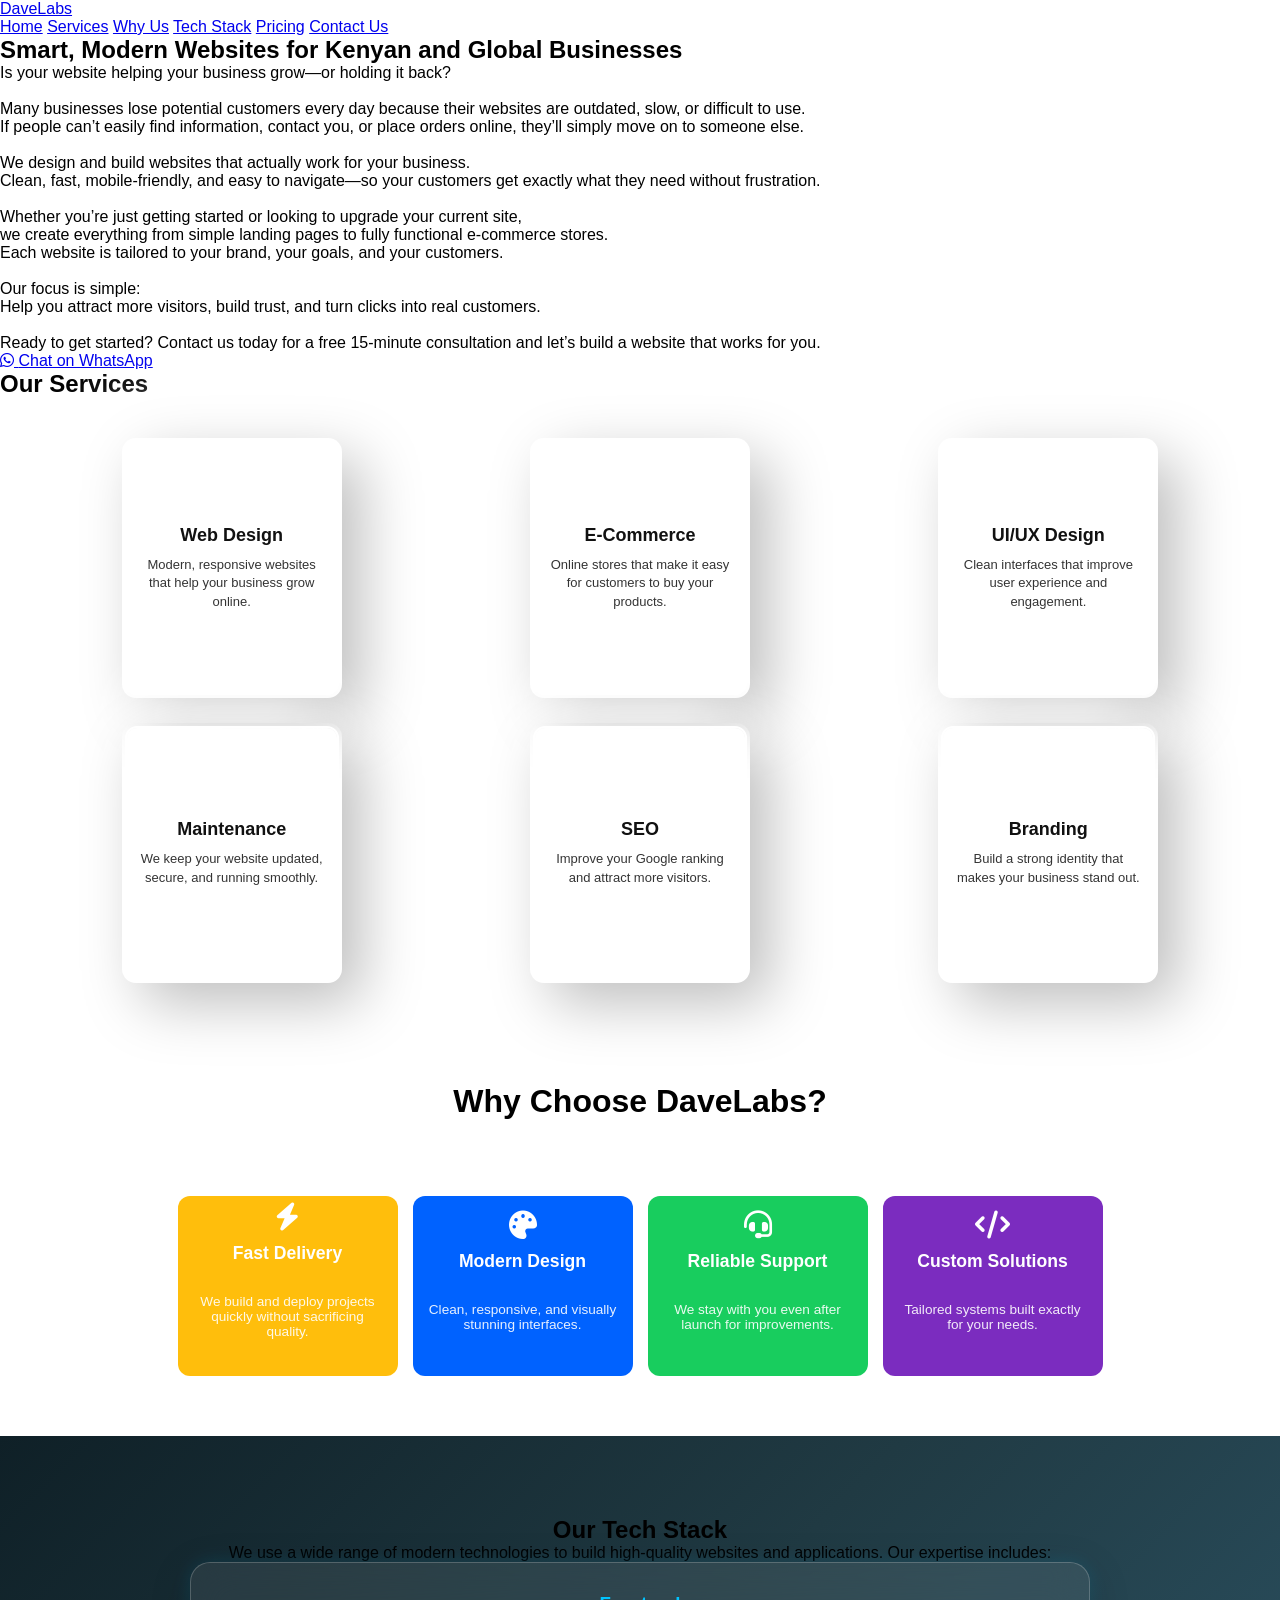
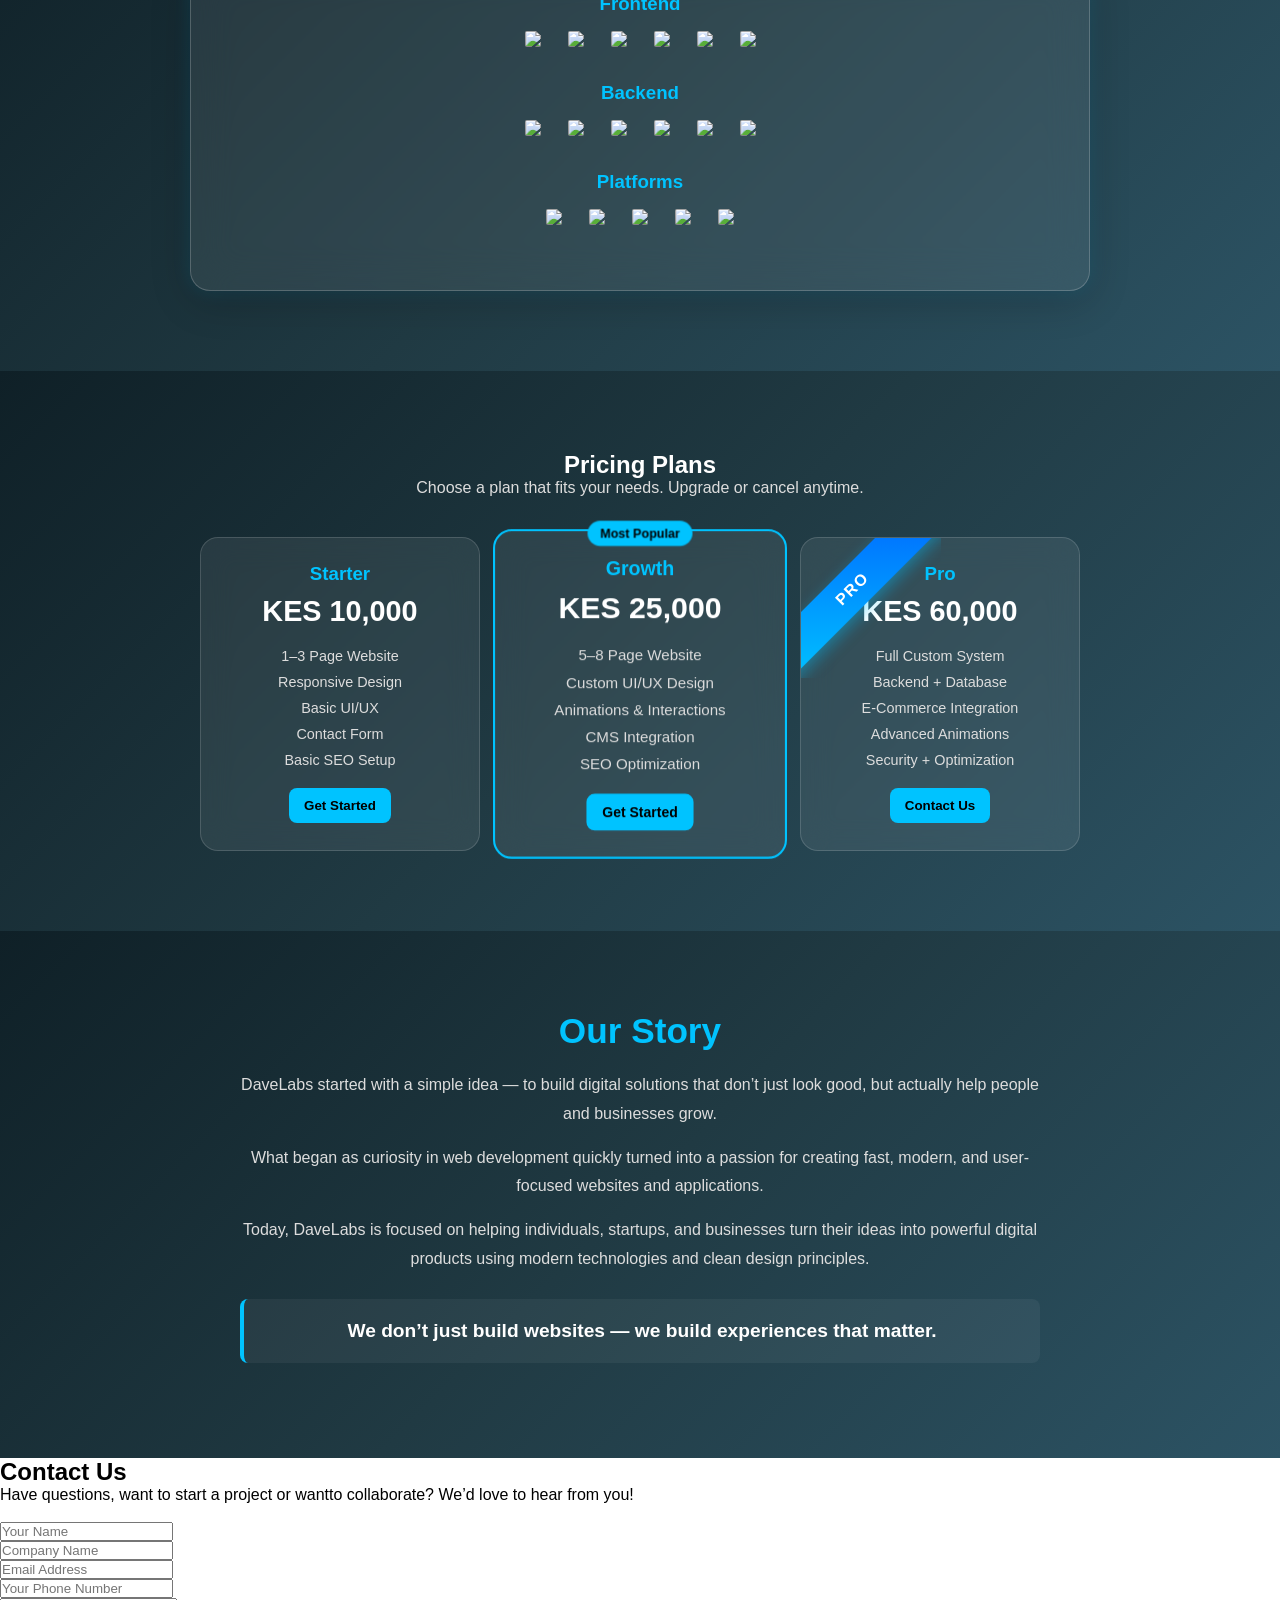
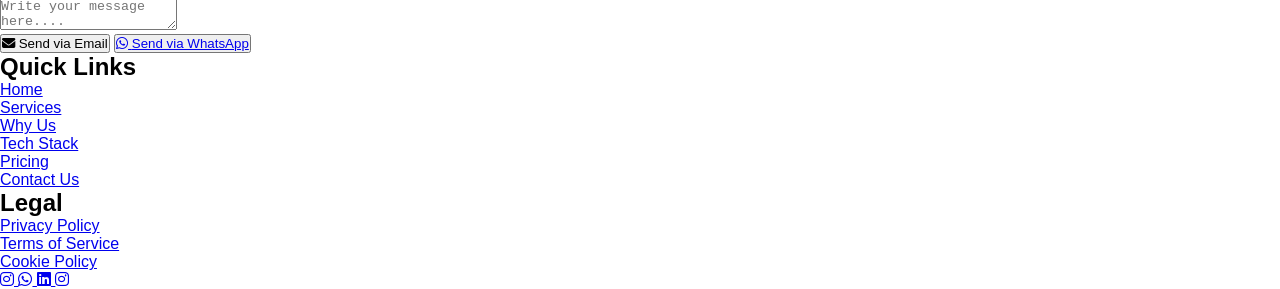
==== frontend/index.html @ 52508739 "Updates Co-authored-by: Copilot <copilot@github.com>" ====
<!DOCTYPE html>
<html lang="en">
<head>
    <meta charset="UTF-8">
    <meta name="viewport" content="width=device-width, initial-scale=1.0">
    <title>DaveLabs-Dev</title>
    <link rel="stylesheet" href="style.css">

    <link rel="stylesheet" href="https://cdnjs.cloudflare.com/ajax/libs/font-awesome/6.5.0/css/all.min.css">
    <link rel="stylesheet" href="https://cdnjs.cloudflare.com/ajax/libs/font-awesome/6.5.1/css/all.min.css">
</head>
<body>
    <section id="home">
<div class="header">
    <a href="index.html">DaveLabs</a>
</div>
<nav class="nav__links">
    <a href="#home">Home</a>
    <a href="#services">Services</a>
    <a href="#why-us">Why Us</a>
    <a href="#tech-stack">Tech Stack</a>
    <a href="#pricing">Pricing</a>
    <a href="#contact-us">Contact Us</a>
</nav>

<div class="main__content">
    <h1>Smart, Modern Websites for Kenyan and Global Businesses</h1>
    <p>
        Is your website helping your business grow—or holding it back?<br><br>

        Many businesses lose potential customers every day because their websites are outdated, slow, or difficult to
        use.<br>
        If people can’t easily find information, contact you, or place orders online, they’ll simply move on to someone
        else.<br><br>

        We design and build websites that actually work for your business.<br>
        Clean, fast, mobile-friendly, and easy to navigate—so your customers get exactly what they need without
        frustration.<br><br>

        Whether you’re just getting started or looking to upgrade your current site,<br>
        we create everything from simple landing pages to fully functional e-commerce stores.<br>
        Each website is tailored to your brand, your goals, and your customers.<br><br>

        Our focus is simple:<br>
        Help you attract more visitors, build trust, and turn clicks into real customers.<br><br>

        Ready to get started? Contact us today for a free 15-minute consultation and let’s build a website that works
        for you.
    </p>
</div>

<div class="whatsapp">
    <a href="https://wa.me/254733588676" target="_blank" rel="noopener noreferrer">
        <i class="fa-brands fa-whatsapp"></i>
        <span>Chat on WhatsApp</span>
    </a>
</div>
<!-- 
<div class="pricing">
    <button class="pricing btn" id="pricing">
        View Pricing
    </button>

</div> -->
    </section>
    
    <section id="service">
        <div class="services">
            <h2>
                Our Services
            </h2>
            
            <section id="services">
                <div class="cards-container">
            
                    <div class="card">
                        <div class="bg"></div>
                        <div class="blob"></div>
                        <div class="content">
                            <h3>Web Design</h3>
                            <p>Modern, responsive websites that help your business grow online.</p>
                        </div>
                    </div>
            
                    <div class="card">
                        <div class="bg"></div>
                        <div class="blob"></div>
                        <div class="content">
                            <h3>E-Commerce</h3>
                            <p>Online stores that make it easy for customers to buy your products.</p>
                        </div>
                    </div>
            
                    <div class="card">
                        <div class="bg"></div>
                        <div class="blob"></div>
                        <div class="content">
                            <h3>UI/UX Design</h3>
                            <p>Clean interfaces that improve user experience and engagement.</p>
                        </div>
                    </div>
            
                    <div class="card">
                        <div class="bg"></div>
                        <div class="blob"></div>
                        <div class="content">
                            <h3>Maintenance</h3>
                            <p>We keep your website updated, secure, and running smoothly.</p>
                        </div>
                    </div>
            
                    <div class="card">
                        <div class="bg"></div>
                        <div class="blob"></div>
                        <div class="content">
                            <h3>SEO</h3>
                            <p>Improve your Google ranking and attract more visitors.</p>
                        </div>
                    </div>
            
                    <div class="card">
                        <div class="bg"></div>
                        <div class="blob"></div>
                        <div class="content">
                            <h3>Branding</h3>
                            <p>Build a strong identity that makes your business stand out.</p>
                        </div>
                    </div>
            
                </div>
            </section>
            
        </div>
    </section>

    <section id="why-us">
        <div class="why-us">
            <h2>Why Choose DaveLabs?</h2>
    
            <p>
                We're not just a web design company — we build digital experiences that grow brands,
                convert users, and scale businesses.
            </p>
    
            <div class="why-us-cards">
    
                <div class="why-us-card red">
                    <i class="fas fa-bolt"></i>
                    <p class="tip">Fast Delivery</p>
                    <p class="second-text">We build and deploy projects quickly without sacrificing quality.</p>
                </div>
    
                <div class="why-us-card blue">
                    <i class="fas fa-palette"></i>
                    <p class="tip">Modern Design</p>
                    <p class="second-text">Clean, responsive, and visually stunning interfaces.</p>
                </div>
    
                <div class="why-us-card green">
                    <i class="fas fa-headset"></i>
                    <p class="tip">Reliable Support</p>
                    <p class="second-text">We stay with you even after launch for improvements.</p>
                </div>
    
                <div class="why-us-card purple">
                    <i class="fas fa-code"></i>
                    <p class="tip">Custom Solutions</p>
                    <p class="second-text">Tailored systems built exactly for your needs.</p>
                </div>
    
            </div>
        </div>
    </section>

<section id="tech-stack">
    <h2>Our Tech Stack</h2>
    <p>
        We use a wide range of modern technologies to build high-quality websites and applications. Our expertise
        includes:
    </p>

    <div class="glass-card">

        <!-- Frontend -->
        <div class="tech-group">
            <h3>Frontend</h3>
            <div class="tech-items">

                <div class="tech-icon" data-name="React">
                    <img src="https://cdn.jsdelivr.net/gh/devicons/devicon/icons/react/react-original.svg">
                </div>

                <div class="tech-icon" data-name="Next.js">
                    <img src="https://cdn.jsdelivr.net/gh/devicons/devicon/icons/nextjs/nextjs-original.svg">
                </div>

                <div class="tech-icon" data-name="Vue.js">
                    <img src="https://cdn.jsdelivr.net/gh/devicons/devicon/icons/vuejs/vuejs-original.svg">
                </div>

                <div class="tech-icon" data-name="JavaScript">
                    <img src="https://cdn.jsdelivr.net/gh/devicons/devicon/icons/javascript/javascript-original.svg">
                </div>

                <div class="tech-icon" data-name="TypeScript">
                    <img src="https://cdn.jsdelivr.net/gh/devicons/devicon/icons/typescript/typescript-original.svg">
                </div>

                <div class="tech-icon" data-name="Tailwind CSS">
                    <img src="https://cdn.jsdelivr.net/gh/devicons/devicon/icons/tailwindcss/tailwindcss-original.svg">
                </div>

            </div>
        </div>

        <!-- Backend -->
        <div class="tech-group">
            <h3>Backend</h3>
            <div class="tech-items">

                <div class="tech-icon" data-name="Node.js">
                    <img src="https://cdn.jsdelivr.net/gh/devicons/devicon/icons/nodejs/nodejs-plain.svg">
                </div>

                <div class="tech-icon" data-name="Express">
                    <img src="https://cdn.jsdelivr.net/gh/devicons/devicon/icons/express/express-original.svg">
                </div>

                <div class="tech-icon" data-name="Python">
                    <img src="https://cdn.jsdelivr.net/gh/devicons/devicon/icons/python/python-original.svg">
                </div>

                <div class="tech-icon" data-name="Flask">
                    <img src="https://cdn.jsdelivr.net/gh/devicons/devicon/icons/flask/flask-original.svg">
                </div>

                <div class="tech-icon" data-name="PostgreSQL">
                    <img src="https://cdn.jsdelivr.net/gh/devicons/devicon/icons/postgresql/postgresql-original.svg">
                </div>

                <div class="tech-icon" data-name="MongoDB">
                    <img src="https://cdn.jsdelivr.net/gh/devicons/devicon/icons/mongodb/mongodb-original.svg">
                </div>

            </div>
        </div>

        <!-- Platforms -->
        <div class="tech-group">
            <h3>Platforms</h3>
            <div class="tech-items">

                <div class="tech-icon" data-name="Shopify">
                    <img src="https://img.icons8.com/?size=100&id=uSHYbs6PJfMT&format=png&color=000000">
                </div>

                <div class="tech-icon" data-name="WordPress">
                    <img src="https://cdn.jsdelivr.net/gh/devicons/devicon/icons/wordpress/wordpress-original.svg">
                </div>

                <div class="tech-icon" data-name="Firebase">
                    <img src="https://cdn.jsdelivr.net/gh/devicons/devicon/icons/firebase/firebase-plain.svg">
                </div>

                <div class="tech-icon" data-name="Vercel">
                    <img src="https://cdn.jsdelivr.net/gh/devicons/devicon/icons/vercel/vercel-original.svg">
                </div>

                <div class="tech-icon" data-name="Netlify">
                    <img src="https://cdn.jsdelivr.net/gh/devicons/devicon/icons/netlify/netlify-original.svg">
                </div>

            </div>
        </div>

    </div>
</section>

<section id="pricing">
    <h2>Pricing Plans</h2>
    <p>Choose a plan that fits your needs. Upgrade or cancel anytime.</p>

    <!-- Toggle 
    <div class="toggle-container">
        <span>Monthly</span>

        <label class="switch">
            <input type="checkbox" id="priceToggle">
            <span class="slider"></span>
        </label>

        <span>Yearly (Save 20%)</span>
    </div>-->

    <div class="pricing-container">

        <!-- BASIC -->
        <div class="pricing-card basic">
            <h3>Starter</h3>
            <h1 class="price" data-month="10000" data-year="8000">KES 10,000</h1>

            <ul>
                <li>1–3 Page Website</li>
                <li>Responsive Design</li>
                <li>Basic UI/UX</li>
                <li>Contact Form</li>
                <li>Basic SEO Setup</li>
            </ul>

            <button>Get Started</button>
        </div>

        <!-- STANDARD -->
        <div class="pricing-card standard popular">
            <div class="badge">Most Popular</div>

            <h3>Growth</h3>
            <h1 class="price" data-month="25000" data-year="20000">KES 25,000</h1>

            <ul>
                <li>5–8 Page Website</li>
                <li>Custom UI/UX Design</li>
                <li>Animations & Interactions</li>
                <li>CMS Integration</li>
                <li>SEO Optimization</li>
            </ul>

            <button>Get Started</button>
        </div>

        <!-- PREMIUM -->
    <div class="pricing-card premium card_box">
    
        <span></span>
    
        <h3>Pro</h3>
        <h1 class="price" data-month="60000" data-year="48000">KES 60,000</h1>
    
        <ul>
            <li>Full Custom System</li>
            <li>Backend + Database</li>
            <li>E-Commerce Integration</li>
            <li>Advanced Animations</li>
            <li>Security + Optimization</li>
        </ul>
    
        <button>Contact Us</button>
    </div>

    </div>
</section>

<section id="our-story">
    <div class="our-story">

        <h2>Our Story</h2>

        <p>
            DaveLabs started with a simple idea — to build digital solutions that don’t just look good,
            but actually help people and businesses grow.
        </p>

        <p>
            What began as curiosity in web development quickly turned into a passion for creating fast,
            modern, and user-focused websites and applications.
        </p>

        <p>
            Today, DaveLabs is focused on helping individuals, startups, and businesses turn their ideas
            into powerful digital products using modern technologies and clean design principles.
        </p>

        <p class="highlight">
            We don’t just build websites — we build experiences that matter.
        </p>

    </div>
</section>

<section id="contact-us">
    <div class="contact-us">
        <h2>
            Contact Us
        </h2>
        <p>
            Have questions, want to start a project or wantto collaborate? We’d love to hear from you!<br><br>
        </p>

        <div class="contact-us- input-container">
            <div class="input">
                <input type="text" id="your-name" placeholder="Your Name">
            </div>

            <div class="input">
                <input type="text" id="company" placeholder="Company Name">
            </div>

            <div class="input">
                <input type="email" id="your-email" placeholder="Email Address">
            </div>
        </div>

        <div class="input">
            <input type="number" id="your-phoneNumber" placeholder="Your Phone Number">
        </div>

        <div class="textarea">
            <textarea name="" placeholder="Write your message here...." id="your-Message"></textarea>
        </div>

        <button id="send-via-Email">
            <!-- <a href="https://wa.me/254733588676" target="_blank" rel="noopener noreferrer">
          -->
            <i class="fa-solid fa-envelope" style="color: rgb(0, 0, 0);"></i>
              <span>
                    Send via Email
                </span>
            </a>
            
        </button>
        <button id="send-via-whatsapp">
            <a href="https://wa.me/254733588676" target="_blank" rel="noopener noreferrer">
                <i class="fa-brands fa-whatsapp"></i>
                <span>Send via WhatsApp</span>
            </a>
        </button>
    </div>
</section>

<section id="quick-links">
    <div class="quick-links">
        <h2>Quick Links</h2>
        <ul>
            <li><a href="#home">Home</a></li>
            <li><a href="#services">Services</a></li>
            <li><a href="#why-us">Why Us</a></li>
            <li><a href="#tech-stack">Tech Stack</a></li>
            <li><a href="#pricing">Pricing</a></li>
            <li><a href="#contact-us">Contact Us</a></li>
        </ul>
    </div>
</section>

<section id="Legal">
    <div class="legal">
        <h2>Legal</h2>
        <ul>
            <li><a href="#">Privacy Policy</a></li>
            <li><a href="#">Terms of Service</a></li>
            <li><a href="#">Cookie Policy</a></li>
        </ul>
    </div>
</section>

<section id="social-media">
    <div class="social-media">
              <div class="social-icons">
            <a href="https://www.facebook.com/davelabsdev" target="_blank" rel="noopener noreferrer">
                <i class="fa-brands fa-instagram"></i>
            </a>
    <a href="https://wa.me/254733588676" target="_blank" rel="noopener noreferrer">
            
                <i class="fa-brands fa-whatsapp"></i>
            </a>
            <a href="https://www.linkedin.com/company/davelabsdev" target="_blank" rel="noopener noreferrer">
                <i class="fa-brands fa-linkedin"></i>
            </a>
            <a href="https://www.instagram.com/davelabsdev" target="_blank" rel="noopener noreferrer">
                <i class="fa-brands fa-instagram"></i>
            </a>
        </div>
    </div>
</section>

<script src="script.js"></script>
</body>
</html>
---- frontend/style.css ----
* {
    margin: 0;
    ;
    padding: 0%;
    box-sizing: border-box;
}

body {
    font-family: Arial, sans-serif;
}

/* GRID LAYOUT (3 + 3 automatically) */
.cards-container {
    display: grid;
    grid-template-columns: repeat(3, 1fr);
    gap: 25px;
    padding: 40px;
    justify-items: center;
}

/* RESPONSIVE */
@media (max-width: 900px) {
    .cards-container {
        grid-template-columns: repeat(2, 1fr);
    }
}

@media (max-width: 600px) {
    .cards-container {
        grid-template-columns: 1fr;
    }
}

/* CARD */
.card {
    position: relative;
    width: 220px;
    height: 260px;
    cursor: pointer;
    border-radius: 14px;
    overflow: hidden;
    display: flex;
    align-items: center;
    justify-content: center;
    box-shadow: 20px 20px 60px #bebebe, -20px -20px 60px #ffffff;
    transition: transform 0.3s ease;
}

.card:hover {
    transform: translateY(-8px);
}

.card:hover .blob {
    opacity: 0.7;
    animation: blob-spin 6s linear infinite;
}

/* GLASS BACKGROUND */
.bg {
    position: absolute;
    top: 5px;
    left: 5px;
    width: 210px;
    height: 250px;
    background: rgba(255, 255, 255, 0.95);
    backdrop-filter: blur(24px);
    border-radius: 10px;
    outline: 2px solid white;
    z-index: 2;
}

/* ROTATING BLOB */

.blob {
    position: absolute;
    width: 140px;
    height: 140px;
    border-radius: 50%;
    background-color: #ff0000;
    filter: blur(12px);
    opacity: 0;
    z-index: 1;
    transition: opacity 0.4s ease;
}

@keyframes blob-spin {
    0% {
        transform: rotate(0deg) translateX(55px) rotate(0deg);
    }

    100% {
        transform: rotate(360deg) translateX(55px) rotate(-360deg);
    }
}

/* CONTENT */
.content {
    position: relative;
    z-index: 3;
    padding: 15px;
    text-align: center;
    color: #111;
}

.content h3 {
    font-size: 18px;
    margin-bottom: 10px;
}

.content p {
    font-size: 13px;
    line-height: 1.4;
    opacity: 0.85;
}

#why-us {
    padding: 60px 20px;
    text-align: center;
    font-family: Arial, sans-serif;
}

#why-us h2 {
    font-size: 2rem;
    margin-bottom: 10px;
}

#why-us p {
    max-width: 700px;
    margin: 0 auto 30px auto;
    color: white;
}

/* NEW isolated container */
.why-us-cards {
    display: flex;
    flex-wrap: wrap;
    justify-content: center;
    gap: 15px;
}

/* Card base */
.why-us-card {
    display: flex;
    align-items: center;
    justify-content: center;
    flex-direction: column;
    text-align: center;

    height: 180px;
    width: 220px;

    border-radius: 12px;
    color: white;
    cursor: pointer;

    transition: 0.4s ease;
    padding: 15px;
}

/* Colors */
.why-us-card.red {
    background-color: #ffbe0c;
}

.why-us-card.blue {
    background-color: #0062ff;
}

.why-us-card.green {
    background-color: #18cd5e;
}

.why-us-card.purple {
    background-color: #7b2cbf;
}

/* Text */
.why-us-card .tip {
    font-size: 1.1em;
    font-weight: 700;
    margin-bottom: 10px;
}

.why-us-card .second-text {
    font-size: 0.85em;
    opacity: 0.9;
}

/* Hover effects */
.why-us-card:hover {
    transform: scale(1.08);
}

.why-us-cards:hover>.why-us-card:not(:hover) {
    filter: blur(3px);
    transform: scale(0.95);
}

/* Icon styling */
.why-us-card i {
    font-size: 28px;
    margin-bottom: 12px;
    transition: 0.3s ease;
}

/* Optional: animate icon on hover */
.why-us-card:hover i {
    transform: scale(1.2) rotate(5deg);
}

#tech-stack {
    padding: 80px 20px;
    text-align: center;
    background: linear-gradient(135deg, #0f2027, #203a43, #2c5364);
}

/* Glass Card */
.glass-card {
    max-width: 900px;
    margin: auto;
    padding: 30px;
    border-radius: 20px;

    background: rgba(255, 255, 255, 0.08);
    backdrop-filter: blur(20px);

    border: 1px solid rgba(255, 255, 255, 0.2);

    box-shadow:
        0 10px 40px rgba(0, 0, 0, 0.2),
        0 0 20px rgba(0, 195, 255, 0.15);
}

/* Groups */
.tech-group {
    margin-bottom: 25px;
}

.tech-group h3 {
    margin-bottom: 10px;
    color: #00c3ff;
}

/* Layout */
.tech-items {
    display: flex;
    flex-wrap: wrap;
    justify-content: center;
    gap: 15px;
}

/* Icon wrapper */
.tech-icon {
    position: relative;
}

/* Floating animation */
@keyframes float {
    0% {
        transform: translateY(0px);
    }

    50% {
        transform: translateY(-8px);
    }

    100% {
        transform: translateY(0px);
    }
}

/* Icons */
.tech-icon img {
    width: 45px;
    padding: 6px;
    border-radius: 8px;

    animation: float 3s ease-in-out infinite;
    transition: 0.3s ease;
}

/* Variation (natural movement) */
.tech-icon:nth-child(2) img {
    animation-duration: 3.5s;
}

.tech-icon:nth-child(3) img {
    animation-duration: 4s;
}

.tech-icon:nth-child(4) img {
    animation-duration: 3.2s;
}

.tech-icon:nth-child(5) img {
    animation-duration: 3.8s;
}

.tech-icon:nth-child(6) img {
    animation-duration: 4.5s;
}

/* Hover */
.tech-icon img:hover {
    transform: translateY(-10px) scale(1.2);
    box-shadow:
        0 0 10px rgba(0, 195, 255, 0.6),
        0 0 20px rgba(0, 195, 255, 0.4);
}

/* Tooltip */
.tech-icon::after {
    content: attr(data-name);
    position: absolute;

    bottom: 120%;
    left: 50%;
    transform: translateX(-50%) scale(0.8);

    background: #111;
    color: #fff;
    padding: 5px 10px;
    border-radius: 6px;

    font-size: 12px;
    white-space: nowrap;

    opacity: 0;
    transition: 0.25s ease;
}

.tech-icon::before {
    content: "";
    position: absolute;

    bottom: 110%;
    left: 50%;
    transform: translateX(-50%);

    border: 6px solid transparent;
    border-top-color: #111;

    opacity: 0;
    transition: 0.25s ease;
}

.tech-icon:hover::after,
.tech-icon:hover::before {
    opacity: 1;
    transform: translateX(-50%) scale(1);
}

#pricing {
    padding: 80px 20px;
    text-align: center;
    background: linear-gradient(135deg, #0f2027, #203a43, #2c5364);
    color: white;
}

#pricing p {
    color: #ddd;
    margin-bottom: 40px;
}

/* Container */
.pricing-container {
    display: flex;
    flex-wrap: wrap;
    justify-content: center;
    gap: 20px;
}

/* Cards */
.pricing-card {
    width: 280px;
    padding: 25px;
    border-radius: 18px;

    background: rgba(255, 255, 255, 0.08);
    backdrop-filter: blur(15px);

    border: 1px solid rgba(255, 255, 255, 0.15);

    transition: 0.3s ease;
    position: relative;
}

/* Hover effect */
.pricing-card:hover {
    transform: translateY(-10px);
    box-shadow: 0 0 25px rgba(0, 195, 255, 0.4);
}

/* Titles */
.pricing-card h3 {
    color: #00c3ff;
    margin-bottom: 10px;
}

.pricing-card h1 {
    font-size: 1.8rem;
    margin-bottom: 20px;
}

/* List */
.pricing-card ul {
    list-style: none;
    padding: 0;
    margin-bottom: 20px;
}

.pricing-card ul li {
    margin: 10px 0;
    font-size: 0.9rem;
    color: #ddd;
}

/* Button */
.pricing-card button {
    padding: 10px 15px;
    border: none;
    border-radius: 8px;
    cursor: pointer;

    background: #00c3ff;
    color: black;
    font-weight: bold;

    transition: 0.3s;
}

.pricing-card button:hover {
    background: white;
    transform: scale(1.05);
}

/* MOST POPULAR CARD */
.popular {
    border: 2px solid #00c3ff;
    transform: scale(1.05);
}

.badge {
    position: absolute;
    top: -10px;
    left: 50%;
    transform: translateX(-50%);

    background: #00c3ff;
    color: black;
    padding: 5px 12px;
    border-radius: 20px;
    font-size: 12px;
    font-weight: bold;
}

/* Toggle container */
.toggle-container {
    display: flex;
    align-items: center;
    justify-content: center;
    gap: 15px;
    margin-bottom: 30px;
    color: white;
}

/* Switch */
.switch {
    position: relative;
    display: inline-block;
    width: 50px;
    height: 25px;
}

.switch input {
    opacity: 0;
    width: 0;
    height: 0;
}

.slider {
    position: absolute;
    cursor: pointer;
    background-color: #ccc;
    border-radius: 25px;
    top: 0;
    left: 0;
    right: 0;
    bottom: 0;
    transition: 0.4s;
}

.slider:before {
    content: "";
    position: absolute;
    height: 18px;
    width: 18px;
    left: 4px;
    bottom: 3px;
    background-color: white;
    border-radius: 50%;
    transition: 0.4s;
}

input:checked+.slider {
    background-color: #00c3ff;
}

input:checked+.slider:before {
    transform: translateX(24px);
}

/* Price animation */
.price {
    transition: 0.3s ease;
}

/* PRO CARD BASE */
.card_box {
    position: relative;
    overflow: hidden;
}

/* keep your glass style working */
.card_box {
    border-radius: 18px;
}

/* ribbon container */
.card_box span {
    position: absolute;
    overflow: hidden;
    width: 150px;
    height: 150px;
    top: -10px;
    left: -10px;
    display: flex;
    align-items: center;
    justify-content: center;
}

/* ribbon text */
.card_box span::before {
    content: 'PRO';
    position: absolute;
    width: 150%;
    height: 40px;

    background-image: linear-gradient(45deg, #00c3ff, #0062ff);

    transform: rotate(-45deg) translateY(-20px);

    display: flex;
    align-items: center;
    justify-content: center;

    color: #fff;
    font-weight: 700;
    letter-spacing: 0.1em;
    text-transform: uppercase;

    box-shadow: 0 5px 15px rgba(0, 195, 255, 0.4);
}


/* corner glow */
.card_box span::after {
    content: '';
    position: absolute;
    width: 10px;
    height: 10px;
    bottom: 0;
    left: 0;

    z-index: -1;

    box-shadow: 140px -140px rgba(0, 195, 255, 0.6);
    background: linear-gradient(45deg, #00c3ff, #0062ff);
}

/* hover effect */
.card_box:hover {
    transform: scale(1.05);
}

#our-story {
    padding: 80px 20px;
    text-align: center;
    background: linear-gradient(135deg, #0f2027, #203a43, #2c5364);
    color: white;
}

.our-story {
    max-width: 800px;
    margin: auto;
}

.our-story h2 {
    font-size: 2.2rem;
    margin-bottom: 20px;
    color: #00c3ff;
}

/* paragraphs */
.our-story p {
    font-size: 1rem;
    line-height: 1.8;
    color: #ddd;
    margin-bottom: 15px;
}

/* highlight line */
.our-story .highlight {
    margin-top: 25px;
    font-size: 1.2rem;
    font-weight: bold;
    color: white;

    padding: 15px;
    border-left: 4px solid #00c3ff;
    background: rgba(255, 255, 255, 0.05);

    border-radius: 8px;
}
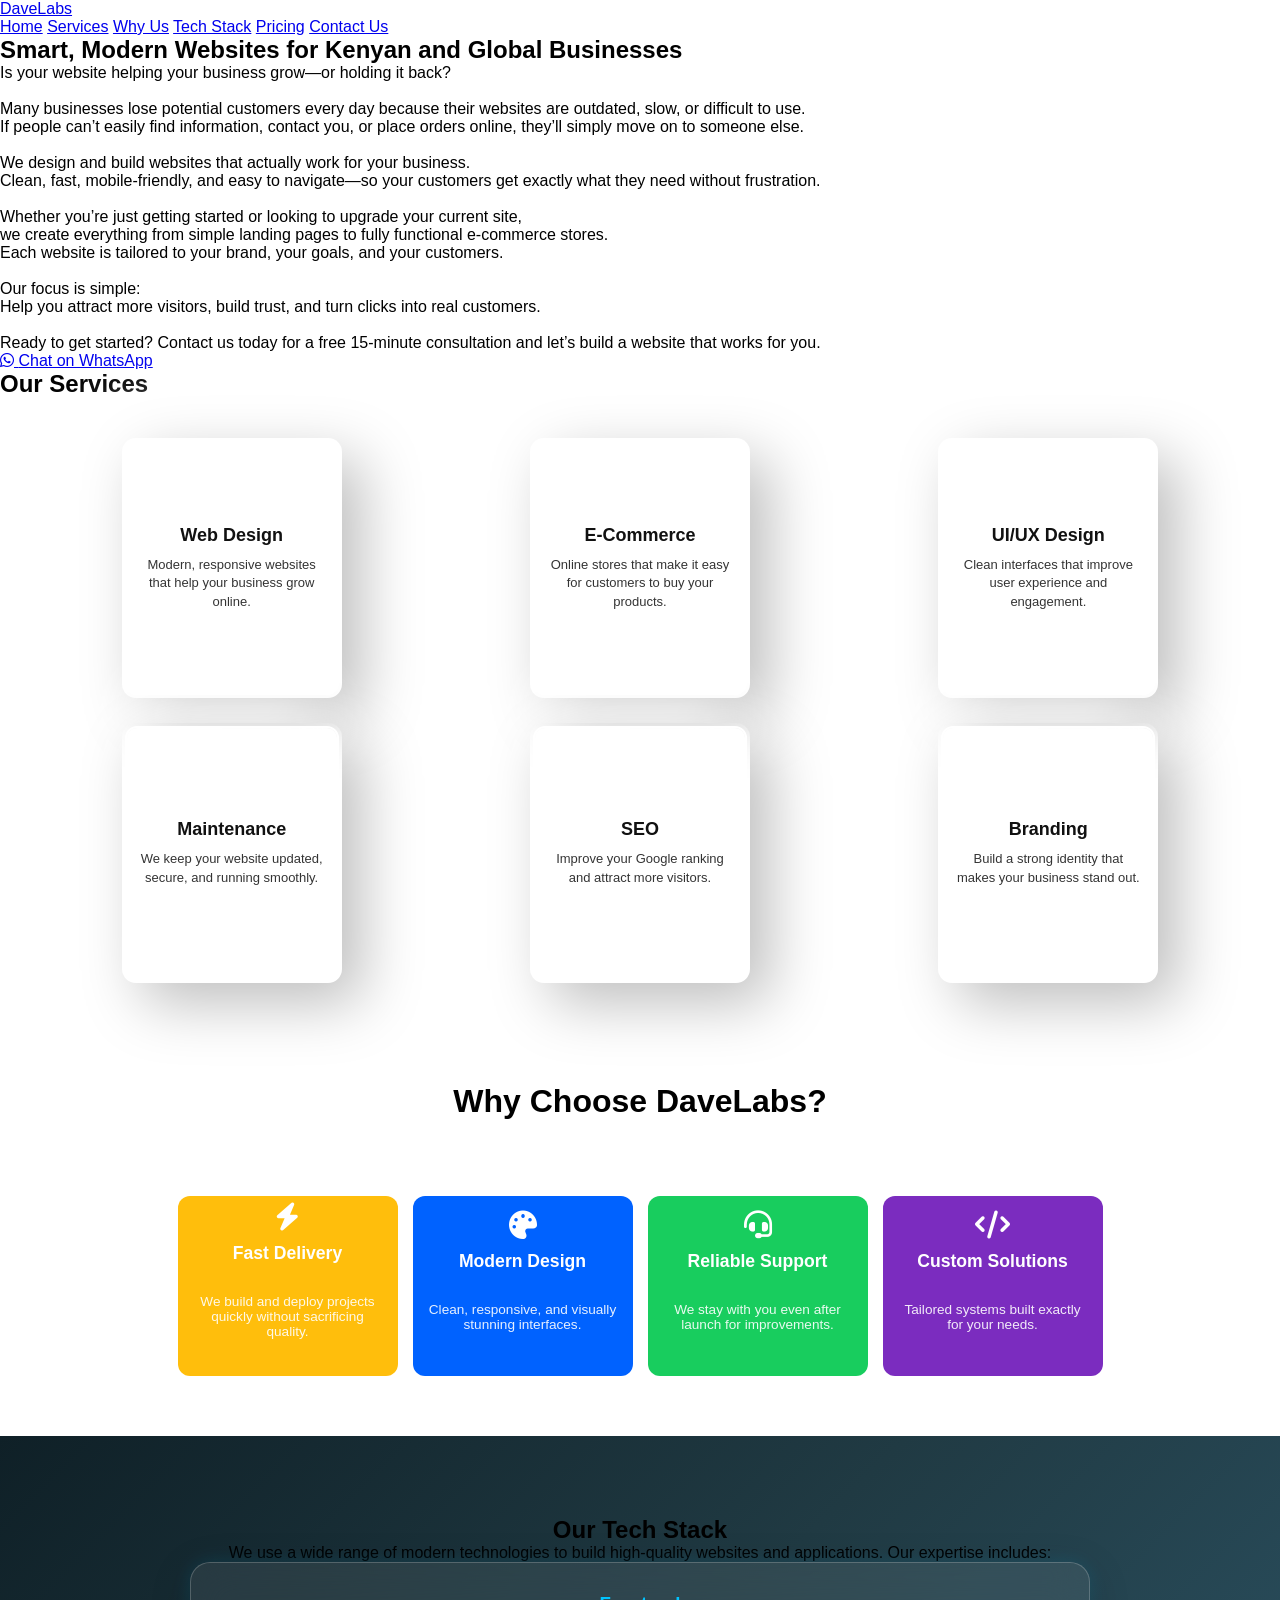
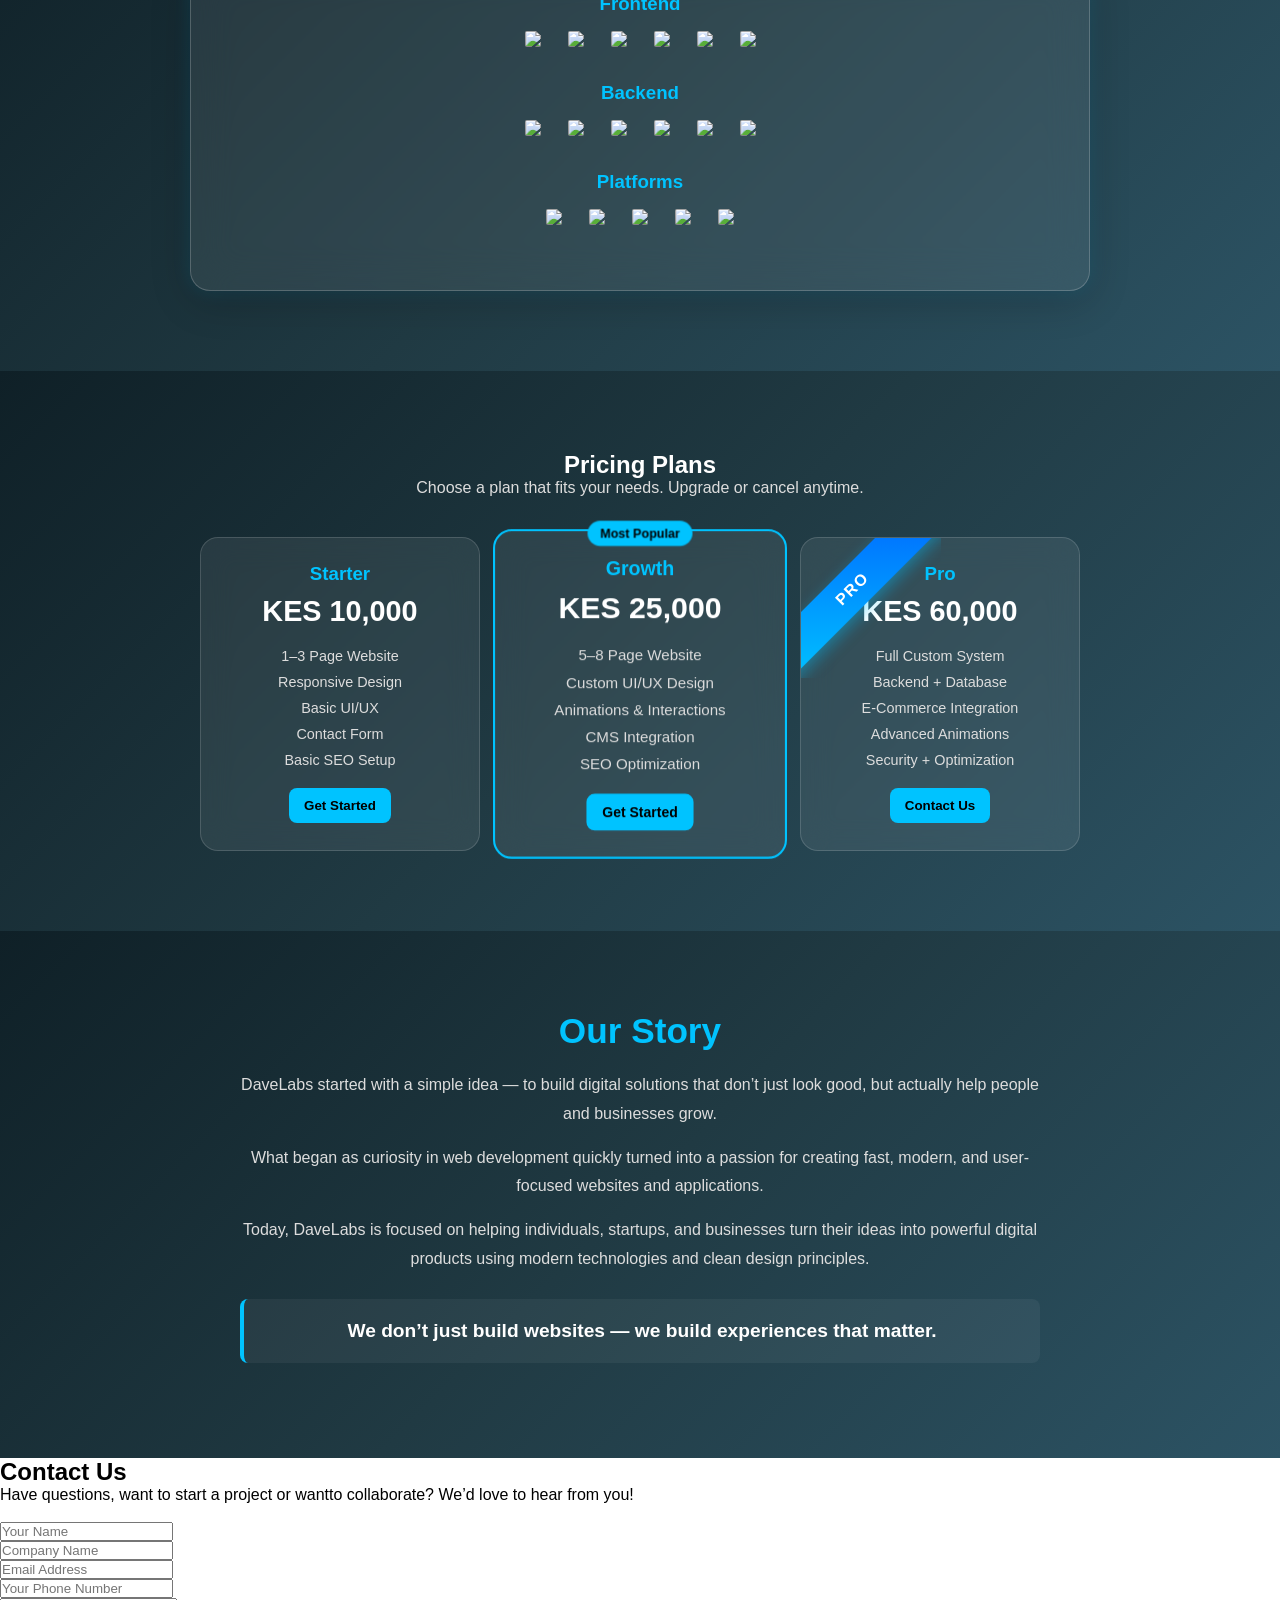
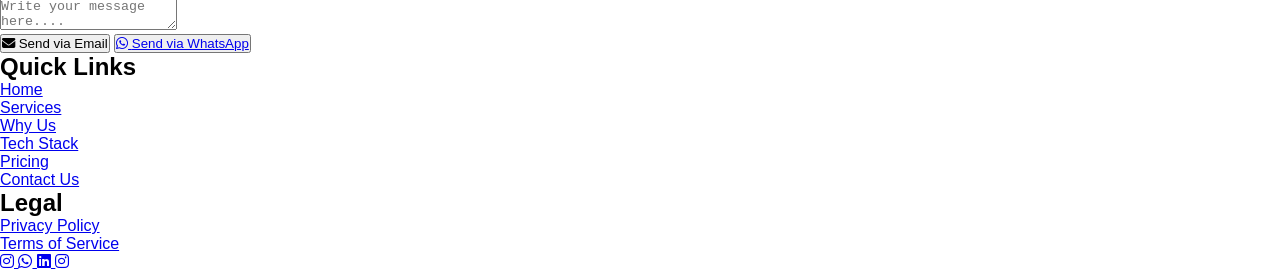
==== commit 0891fbb6: "Update frontend styles and add cookie scripts" ====
--- a/frontend/index.html
+++ b/frontend/index.html
@@ -445,9 +445,9 @@
     <div class="legal">
         <h2>Legal</h2>
         <ul>
-            <li><a href="#">Privacy Policy</a></li>
-            <li><a href="#">Terms of Service</a></li>
-            <li><a href="#">Cookie Policy</a></li>
+            <li><a href="/policy/index.html">Privacy Policy</a></li>
+            <li><a href="/terms/index.html">Terms of Service</a></li>
+            <!-- <li><a href="/cookie/index.html">Cookie Policy</a></li> -->
         </ul>
     </div>
 </section>
--- a/frontend/style.css
+++ b/frontend/style.css
@@ -621,4 +621,4 @@
     background: rgba(255, 255, 255, 0.05);
 
     border-radius: 8px;
-}+}
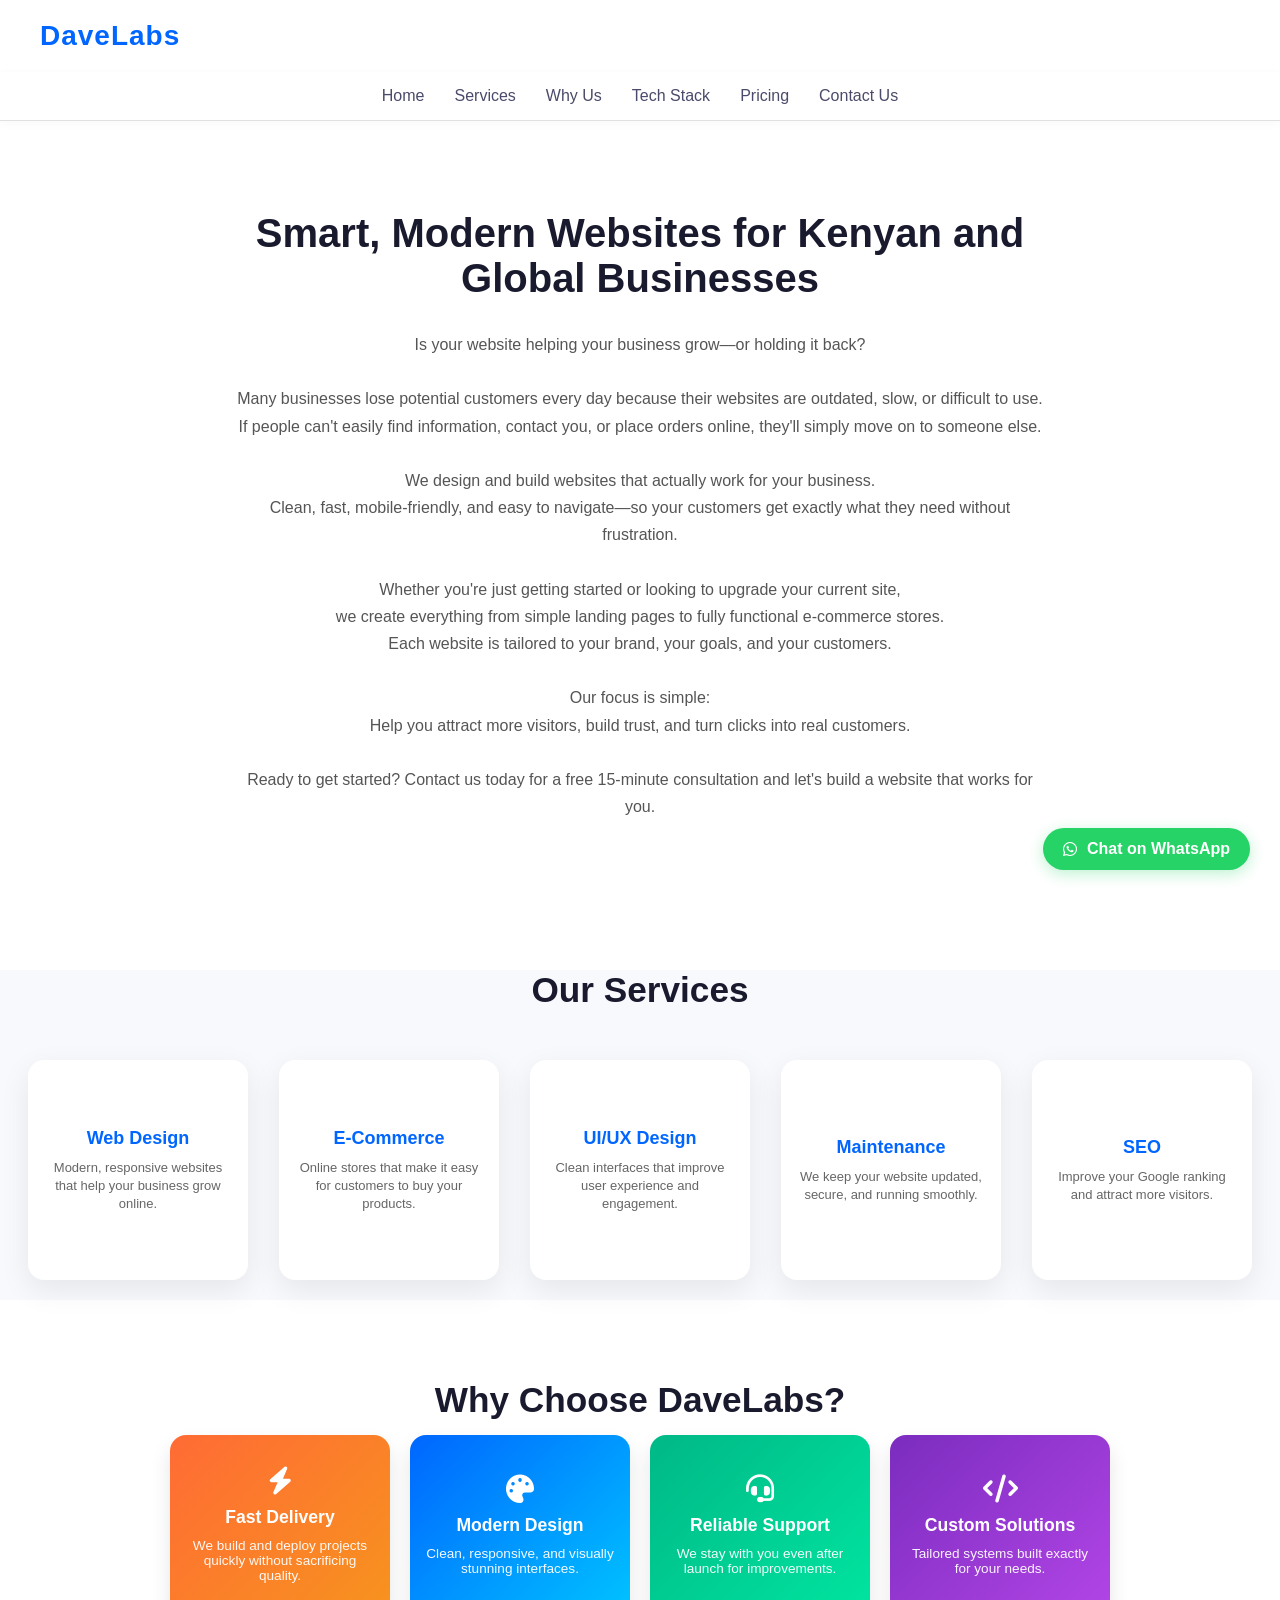
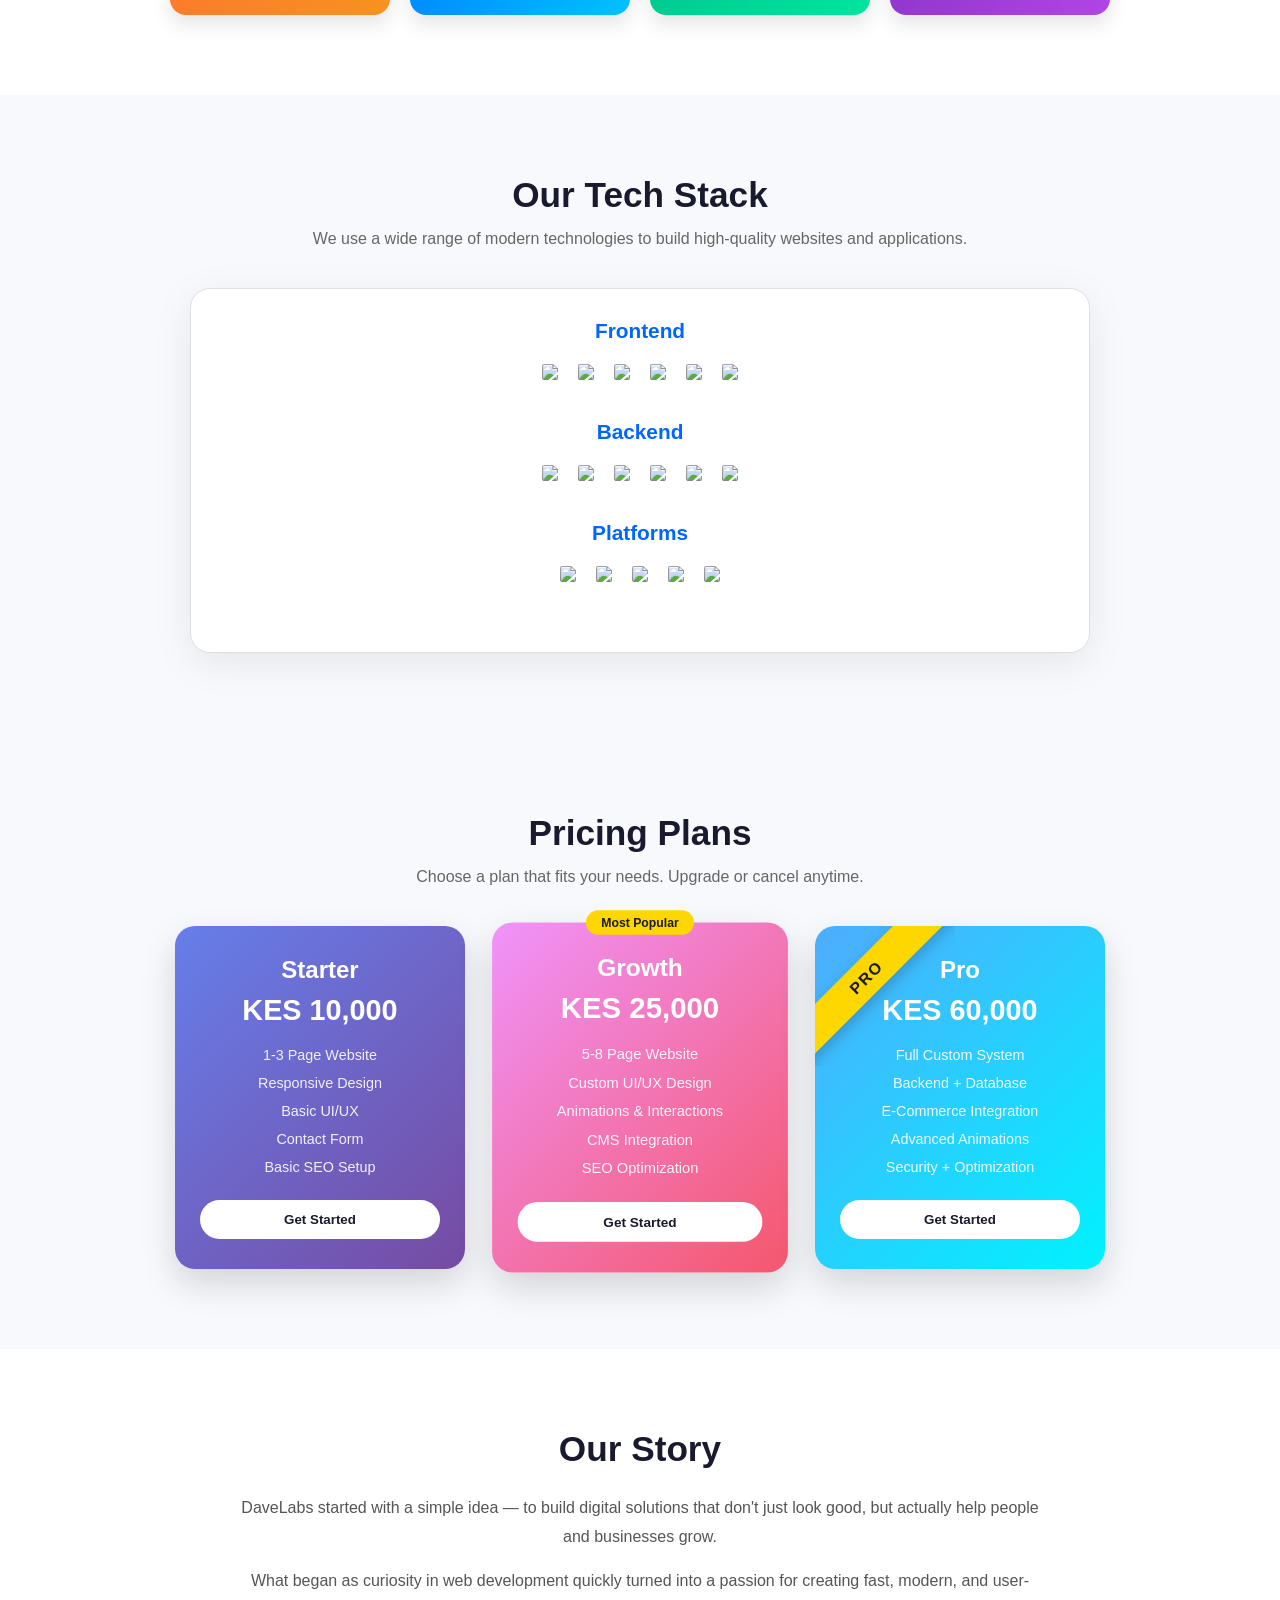
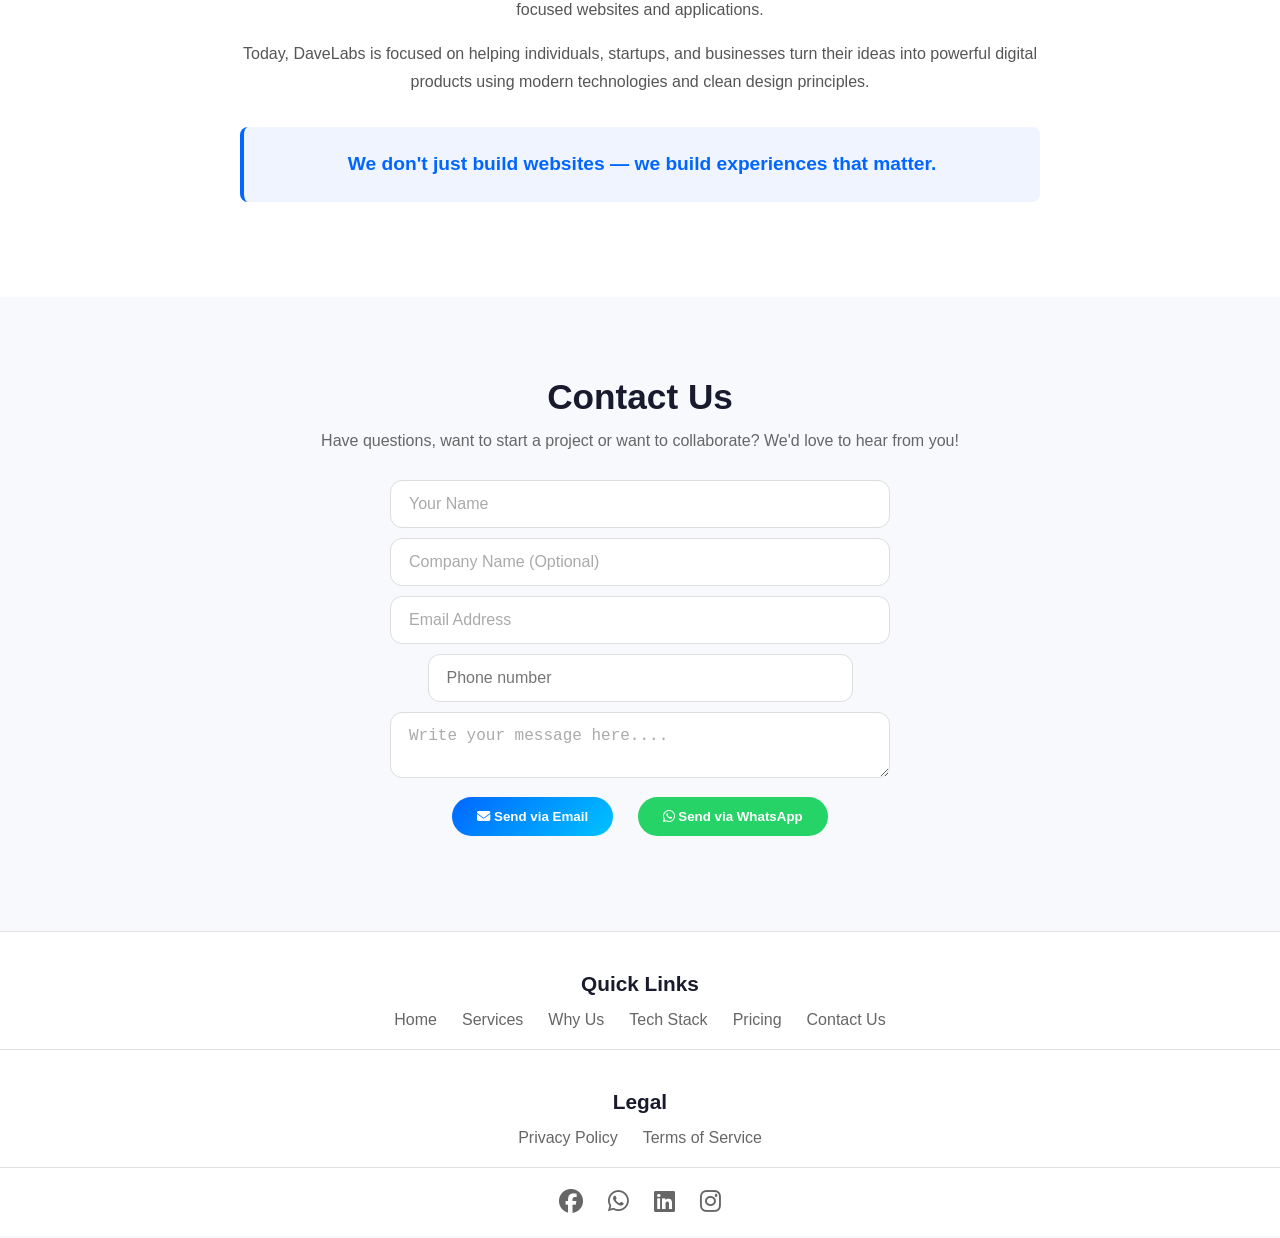
==== commit a3378ee2: "Major Frontend Updates" ====
--- a/frontend/index.html
+++ b/frontend/index.html
@@ -1,477 +1,310 @@
 <!DOCTYPE html>
 <html lang="en">
+
 <head>
     <meta charset="UTF-8">
     <meta name="viewport" content="width=device-width, initial-scale=1.0">
     <title>DaveLabs-Dev</title>
     <link rel="stylesheet" href="style.css">
-
     <link rel="stylesheet" href="https://cdnjs.cloudflare.com/ajax/libs/font-awesome/6.5.0/css/all.min.css">
-    <link rel="stylesheet" href="https://cdnjs.cloudflare.com/ajax/libs/font-awesome/6.5.1/css/all.min.css">
+    <link rel="stylesheet" href="https://cdn.jsdelivr.net/npm/intl-tel-input@19/build/css/intlTelInput.css">
 </head>
+
 <body>
     <section id="home">
-<div class="header">
-    <a href="index.html">DaveLabs</a>
-</div>
-<nav class="nav__links">
-    <a href="#home">Home</a>
-    <a href="#services">Services</a>
-    <a href="#why-us">Why Us</a>
-    <a href="#tech-stack">Tech Stack</a>
-    <a href="#pricing">Pricing</a>
-    <a href="#contact-us">Contact Us</a>
-</nav>
-
-<div class="main__content">
-    <h1>Smart, Modern Websites for Kenyan and Global Businesses</h1>
-    <p>
-        Is your website helping your business grow—or holding it back?<br><br>
-
-        Many businesses lose potential customers every day because their websites are outdated, slow, or difficult to
-        use.<br>
-        If people can’t easily find information, contact you, or place orders online, they’ll simply move on to someone
-        else.<br><br>
-
-        We design and build websites that actually work for your business.<br>
-        Clean, fast, mobile-friendly, and easy to navigate—so your customers get exactly what they need without
-        frustration.<br><br>
-
-        Whether you’re just getting started or looking to upgrade your current site,<br>
-        we create everything from simple landing pages to fully functional e-commerce stores.<br>
-        Each website is tailored to your brand, your goals, and your customers.<br><br>
-
-        Our focus is simple:<br>
-        Help you attract more visitors, build trust, and turn clicks into real customers.<br><br>
-
-        Ready to get started? Contact us today for a free 15-minute consultation and let’s build a website that works
-        for you.
-    </p>
-</div>
-
-<div class="whatsapp">
-    <a href="https://wa.me/254733588676" target="_blank" rel="noopener noreferrer">
-        <i class="fa-brands fa-whatsapp"></i>
-        <span>Chat on WhatsApp</span>
-    </a>
-</div>
-<!-- 
-<div class="pricing">
-    <button class="pricing btn" id="pricing">
-        View Pricing
-    </button>
-
-</div> -->
+        <div class="header">
+            <a href="index.html">DaveLabs</a>
+        </div>
+        <nav class="nav__links">
+            <a href="#home">Home</a>
+            <a href="#services">Services</a>
+            <a href="#why-us">Why Us</a>
+            <a href="#tech-stack">Tech Stack</a>
+            <a href="#pricing">Pricing</a>
+            <a href="#contact-us">Contact Us</a>
+        </nav>
+
+        <div class="main__content">
+            <h1>Smart, Modern Websites for Kenyan and Global Businesses</h1>
+            <p>
+                Is your website helping your business grow—or holding it back?<br><br>
+                Many businesses lose potential customers every day because their websites are outdated, slow, or difficult to use.<br>
+                If people can't easily find information, contact you, or place orders online, they'll simply move on to someone else.<br><br>
+                We design and build websites that actually work for your business.<br>
+                Clean, fast, mobile-friendly, and easy to navigate—so your customers get exactly what they need without frustration.<br><br>
+                Whether you're just getting started or looking to upgrade your current site,<br>
+                we create everything from simple landing pages to fully functional e-commerce stores.<br>
+                Each website is tailored to your brand, your goals, and your customers.<br><br>
+                Our focus is simple:<br>
+                Help you attract more visitors, build trust, and turn clicks into real customers.<br><br>
+                Ready to get started? Contact us today for a free 15-minute consultation and let's build a website that works for you.
+            </p>
+        </div>
+
+        <div class="whatsapp">
+            <a href="https://wa.me/254733588676" target="_blank" rel="noopener noreferrer">
+                <i class="fa-brands fa-whatsapp"></i>
+                <span>Chat on WhatsApp</span>
+            </a>
+        </div>
     </section>
     
-    <section id="service">
+    <section id="services">
         <div class="services">
-            <h2>
-                Our Services
-            </h2>
-            
-            <section id="services">
-                <div class="cards-container">
-            
-                    <div class="card">
-                        <div class="bg"></div>
-                        <div class="blob"></div>
-                        <div class="content">
-                            <h3>Web Design</h3>
-                            <p>Modern, responsive websites that help your business grow online.</p>
-                        </div>
-                    </div>
-            
-                    <div class="card">
-                        <div class="bg"></div>
-                        <div class="blob"></div>
-                        <div class="content">
-                            <h3>E-Commerce</h3>
-                            <p>Online stores that make it easy for customers to buy your products.</p>
-                        </div>
-                    </div>
-            
-                    <div class="card">
-                        <div class="bg"></div>
-                        <div class="blob"></div>
-                        <div class="content">
-                            <h3>UI/UX Design</h3>
-                            <p>Clean interfaces that improve user experience and engagement.</p>
-                        </div>
-                    </div>
-            
-                    <div class="card">
-                        <div class="bg"></div>
-                        <div class="blob"></div>
-                        <div class="content">
-                            <h3>Maintenance</h3>
-                            <p>We keep your website updated, secure, and running smoothly.</p>
-                        </div>
-                    </div>
-            
-                    <div class="card">
-                        <div class="bg"></div>
-                        <div class="blob"></div>
-                        <div class="content">
-                            <h3>SEO</h3>
-                            <p>Improve your Google ranking and attract more visitors.</p>
-                        </div>
-                    </div>
-            
-                    <div class="card">
-                        <div class="bg"></div>
-                        <div class="blob"></div>
-                        <div class="content">
-                            <h3>Branding</h3>
-                            <p>Build a strong identity that makes your business stand out.</p>
-                        </div>
-                    </div>
-            
-                </div>
-            </section>
-            
+            <h2>Our Services</h2>
+            <div class="cards-container">
+                <div class="card">
+                    <div class="bg"></div>
+                    <div class="blob"></div>
+                    <div class="content">
+                        <h3>Web Design</h3>
+                        <p>Modern, responsive websites that help your business grow online.</p>
+                    </div>
+                </div>
+                <div class="card">
+                    <div class="bg"></div>
+                    <div class="blob"></div>
+                    <div class="content">
+                        <h3>E-Commerce</h3>
+                        <p>Online stores that make it easy for customers to buy your products.</p>
+                    </div>
+                </div>
+                <div class="card">
+                    <div class="bg"></div>
+                    <div class="blob"></div>
+                    <div class="content">
+                        <h3>UI/UX Design</h3>
+                        <p>Clean interfaces that improve user experience and engagement.</p>
+                    </div>
+                </div>
+                <div class="card">
+                    <div class="bg"></div>
+                    <div class="blob"></div>
+                    <div class="content">
+                        <h3>Maintenance</h3>
+                        <p>We keep your website updated, secure, and running smoothly.</p>
+                    </div>
+                </div>
+                <div class="card">
+                    <div class="bg"></div>
+                    <div class="blob"></div>
+                    <div class="content">
+                        <h3>SEO</h3>
+                        <p>Improve your Google ranking and attract more visitors.</p>
+                    </div>
+                </div>
+            </div>
         </div>
     </section>
 
     <section id="why-us">
         <div class="why-us">
             <h2>Why Choose DaveLabs?</h2>
-    
-            <p>
-                We're not just a web design company — we build digital experiences that grow brands,
-                convert users, and scale businesses.
-            </p>
-    
             <div class="why-us-cards">
-    
                 <div class="why-us-card red">
                     <i class="fas fa-bolt"></i>
                     <p class="tip">Fast Delivery</p>
                     <p class="second-text">We build and deploy projects quickly without sacrificing quality.</p>
                 </div>
-    
                 <div class="why-us-card blue">
                     <i class="fas fa-palette"></i>
                     <p class="tip">Modern Design</p>
                     <p class="second-text">Clean, responsive, and visually stunning interfaces.</p>
                 </div>
-    
                 <div class="why-us-card green">
                     <i class="fas fa-headset"></i>
                     <p class="tip">Reliable Support</p>
                     <p class="second-text">We stay with you even after launch for improvements.</p>
                 </div>
-    
                 <div class="why-us-card purple">
                     <i class="fas fa-code"></i>
                     <p class="tip">Custom Solutions</p>
                     <p class="second-text">Tailored systems built exactly for your needs.</p>
                 </div>
-    
-            </div>
-        </div>
-    </section>
-
-<section id="tech-stack">
-    <h2>Our Tech Stack</h2>
-    <p>
-        We use a wide range of modern technologies to build high-quality websites and applications. Our expertise
-        includes:
-    </p>
-
-    <div class="glass-card">
-
-        <!-- Frontend -->
-        <div class="tech-group">
-            <h3>Frontend</h3>
-            <div class="tech-items">
-
-                <div class="tech-icon" data-name="React">
-                    <img src="https://cdn.jsdelivr.net/gh/devicons/devicon/icons/react/react-original.svg">
-                </div>
-
-                <div class="tech-icon" data-name="Next.js">
-                    <img src="https://cdn.jsdelivr.net/gh/devicons/devicon/icons/nextjs/nextjs-original.svg">
-                </div>
-
-                <div class="tech-icon" data-name="Vue.js">
-                    <img src="https://cdn.jsdelivr.net/gh/devicons/devicon/icons/vuejs/vuejs-original.svg">
-                </div>
-
-                <div class="tech-icon" data-name="JavaScript">
-                    <img src="https://cdn.jsdelivr.net/gh/devicons/devicon/icons/javascript/javascript-original.svg">
-                </div>
-
-                <div class="tech-icon" data-name="TypeScript">
-                    <img src="https://cdn.jsdelivr.net/gh/devicons/devicon/icons/typescript/typescript-original.svg">
-                </div>
-
-                <div class="tech-icon" data-name="Tailwind CSS">
-                    <img src="https://cdn.jsdelivr.net/gh/devicons/devicon/icons/tailwindcss/tailwindcss-original.svg">
-                </div>
-
-            </div>
-        </div>
-
-        <!-- Backend -->
-        <div class="tech-group">
-            <h3>Backend</h3>
-            <div class="tech-items">
-
-                <div class="tech-icon" data-name="Node.js">
-                    <img src="https://cdn.jsdelivr.net/gh/devicons/devicon/icons/nodejs/nodejs-plain.svg">
-                </div>
-
-                <div class="tech-icon" data-name="Express">
-                    <img src="https://cdn.jsdelivr.net/gh/devicons/devicon/icons/express/express-original.svg">
-                </div>
-
-                <div class="tech-icon" data-name="Python">
-                    <img src="https://cdn.jsdelivr.net/gh/devicons/devicon/icons/python/python-original.svg">
-                </div>
-
-                <div class="tech-icon" data-name="Flask">
-                    <img src="https://cdn.jsdelivr.net/gh/devicons/devicon/icons/flask/flask-original.svg">
-                </div>
-
-                <div class="tech-icon" data-name="PostgreSQL">
-                    <img src="https://cdn.jsdelivr.net/gh/devicons/devicon/icons/postgresql/postgresql-original.svg">
-                </div>
-
-                <div class="tech-icon" data-name="MongoDB">
-                    <img src="https://cdn.jsdelivr.net/gh/devicons/devicon/icons/mongodb/mongodb-original.svg">
-                </div>
-
-            </div>
-        </div>
-
-        <!-- Platforms -->
-        <div class="tech-group">
-            <h3>Platforms</h3>
-            <div class="tech-items">
-
-                <div class="tech-icon" data-name="Shopify">
-                    <img src="https://img.icons8.com/?size=100&id=uSHYbs6PJfMT&format=png&color=000000">
-                </div>
-
-                <div class="tech-icon" data-name="WordPress">
-                    <img src="https://cdn.jsdelivr.net/gh/devicons/devicon/icons/wordpress/wordpress-original.svg">
-                </div>
-
-                <div class="tech-icon" data-name="Firebase">
-                    <img src="https://cdn.jsdelivr.net/gh/devicons/devicon/icons/firebase/firebase-plain.svg">
-                </div>
-
-                <div class="tech-icon" data-name="Vercel">
-                    <img src="https://cdn.jsdelivr.net/gh/devicons/devicon/icons/vercel/vercel-original.svg">
-                </div>
-
-                <div class="tech-icon" data-name="Netlify">
-                    <img src="https://cdn.jsdelivr.net/gh/devicons/devicon/icons/netlify/netlify-original.svg">
-                </div>
-
-            </div>
-        </div>
-
-    </div>
+            </div>
+        </div>
+    </section>
+
+    <section id="tech-stack">
+        <h2>Our Tech Stack</h2>
+        <p>We use a wide range of modern technologies to build high-quality websites and applications.</p>
+        <div class="glass-card">
+            <div class="tech-group">
+                <h3>Frontend</h3>
+                <div class="tech-items">
+                    <div class="tech-icon" data-name="React"><img src="https://cdn.jsdelivr.net/gh/devicons/devicon/icons/react/react-original.svg"></div>
+                    <div class="tech-icon" data-name="Next.js"><img src="https://cdn.jsdelivr.net/gh/devicons/devicon/icons/nextjs/nextjs-original.svg"></div>
+                    <div class="tech-icon" data-name="Vue.js"><img src="https://cdn.jsdelivr.net/gh/devicons/devicon/icons/vuejs/vuejs-original.svg"></div>
+                    <div class="tech-icon" data-name="JavaScript"><img src="https://cdn.jsdelivr.net/gh/devicons/devicon/icons/javascript/javascript-original.svg"></div>
+                    <div class="tech-icon" data-name="TypeScript"><img src="https://cdn.jsdelivr.net/gh/devicons/devicon/icons/typescript/typescript-original.svg"></div>
+                    <div class="tech-icon" data-name="Tailwind CSS"><img src="https://cdn.jsdelivr.net/gh/devicons/devicon/icons/tailwindcss/tailwindcss-original.svg"></div>
+                </div>
+            </div>
+            <div class="tech-group">
+                <h3>Backend</h3>
+                <div class="tech-items">
+                    <div class="tech-icon" data-name="Node.js"><img src="https://cdn.jsdelivr.net/gh/devicons/devicon/icons/nodejs/nodejs-plain.svg"></div>
+                    <div class="tech-icon" data-name="Express"><img src="https://cdn.jsdelivr.net/gh/devicons/devicon/icons/express/express-original.svg"></div>
+                    <div class="tech-icon" data-name="Python"><img src="https://cdn.jsdelivr.net/gh/devicons/devicon/icons/python/python-original.svg"></div>
+                    <div class="tech-icon" data-name="Flask"><img src="https://cdn.jsdelivr.net/gh/devicons/devicon/icons/flask/flask-original.svg"></div>
+                    <div class="tech-icon" data-name="PostgreSQL"><img src="https://cdn.jsdelivr.net/gh/devicons/devicon/icons/postgresql/postgresql-original.svg"></div>
+                    <div class="tech-icon" data-name="MongoDB"><img src="https://cdn.jsdelivr.net/gh/devicons/devicon/icons/mongodb/mongodb-original.svg"></div>
+                </div>
+            </div>
+            <div class="tech-group">
+                <h3>Platforms</h3>
+                <div class="tech-items">
+                    <div class="tech-icon" data-name="Shopify"><img src="https://img.icons8.com/?size=100&id=uSHYbs6PJfMT&format=png&color=000000"></div>
+                    <div class="tech-icon" data-name="WordPress"><img src="https://cdn.jsdelivr.net/gh/devicons/devicon/icons/wordpress/wordpress-original.svg"></div>
+                    <div class="tech-icon" data-name="Firebase"><img src="https://cdn.jsdelivr.net/gh/devicons/devicon/icons/firebase/firebase-plain.svg"></div>
+                    <div class="tech-icon" data-name="Vercel"><img src="https://cdn.jsdelivr.net/gh/devicons/devicon/icons/vercel/vercel-original.svg"></div>
+                    <div class="tech-icon" data-name="Netlify"><img src="https://cdn.jsdelivr.net/gh/devicons/devicon/icons/netlify/netlify-original.svg"></div>
+                </div>
+            </div>
+        </div>
+    </section>
+
+    <section id="pricing">
+        <h2>Pricing Plans</h2>
+        <p>Choose a plan that fits your needs. Upgrade or cancel anytime.</p>
+        <div class="pricing-container">
+            <div class="pricing-card basic">
+                <h3>Starter</h3>
+                <h1 class="price">KES 10,000</h1>
+                <ul>
+                    <li>1-3 Page Website</li>
+                    <li>Responsive Design</li>
+                    <li>Basic UI/UX</li>
+                    <li>Contact Form</li>
+                    <li>Basic SEO Setup</li>
+                </ul>
+             <a href="#contact-us" style="text-decoration: none; color: inherit;">
+                    <button>Get Started</button>
+                </a>
+            </div>
+            <div class="pricing-card standard popular">
+                <div class="badge">Most Popular</div>
+                <h3>Growth</h3>
+                <h1 class="price">KES 25,000</h1>
+                <ul>
+                    <li>5-8 Page Website</li>
+                    <li>Custom UI/UX Design</li>
+                    <li>Animations & Interactions</li>
+                    <li>CMS Integration</li>
+                    <li>SEO Optimization</li>
+                </ul>
+                <a href="#contact-us" style="text-decoration: none; color: inherit;">
+                    <button>Get Started</button>
+                </a>
+                <!-- <button>Get Started</button=> -->
+            </div>
+            <div class="pricing-card premium card_box">
+                <span></span>
+                <h3>Pro</h3>
+                <h1 class="price">KES 60,000</h1>
+                <ul>
+                    <li>Full Custom System</li>
+                    <li>Backend + Database</li>
+                    <li>E-Commerce Integration</li>
+                    <li>Advanced Animations</li>
+                    <li>Security + Optimization</li>
+                </ul>
+               <a href="#contact-us" style="text-decoration: none; color: inherit;">
+                    <button>Get Started</button>
+                </a>
+            </div>
+        </div>
+    </section>
+
+    <section id="our-story">
+        <div class="our-story">
+            <h2>Our Story</h2>
+            <p>DaveLabs started with a simple idea — to build digital solutions that don't just look good, but actually help people and businesses grow.</p>
+            <p>What began as curiosity in web development quickly turned into a passion for creating fast, modern, and user-focused websites and applications.</p>
+            <p>Today, DaveLabs is focused on helping individuals, startups, and businesses turn their ideas into powerful digital products using modern technologies and clean design principles.</p>
+            <p class="highlight">We don't just build websites — we build experiences that matter.</p>
+        </div>
+    </section>
+
+    <section id="testimonials">
+      
+    </section>
+<section id="featured-work">
+
 </section>
 
-<section id="pricing">
-    <h2>Pricing Plans</h2>
-    <p>Choose a plan that fits your needs. Upgrade or cancel anytime.</p>
-
-    <!-- Toggle 
-    <div class="toggle-container">
-        <span>Monthly</span>
-
-        <label class="switch">
-            <input type="checkbox" id="priceToggle">
-            <span class="slider"></span>
-        </label>
-
-        <span>Yearly (Save 20%)</span>
-    </div>-->
-
-    <div class="pricing-container">
-
-        <!-- BASIC -->
-        <div class="pricing-card basic">
-            <h3>Starter</h3>
-            <h1 class="price" data-month="10000" data-year="8000">KES 10,000</h1>
-
-            <ul>
-                <li>1–3 Page Website</li>
-                <li>Responsive Design</li>
-                <li>Basic UI/UX</li>
-                <li>Contact Form</li>
-                <li>Basic SEO Setup</li>
-            </ul>
-
-            <button>Get Started</button>
-        </div>
-
-        <!-- STANDARD -->
-        <div class="pricing-card standard popular">
-            <div class="badge">Most Popular</div>
-
-            <h3>Growth</h3>
-            <h1 class="price" data-month="25000" data-year="20000">KES 25,000</h1>
-
-            <ul>
-                <li>5–8 Page Website</li>
-                <li>Custom UI/UX Design</li>
-                <li>Animations & Interactions</li>
-                <li>CMS Integration</li>
-                <li>SEO Optimization</li>
-            </ul>
-
-            <button>Get Started</button>
-        </div>
-
-        <!-- PREMIUM -->
-    <div class="pricing-card premium card_box">
-    
-        <span></span>
-    
-        <h3>Pro</h3>
-        <h1 class="price" data-month="60000" data-year="48000">KES 60,000</h1>
-    
-        <ul>
-            <li>Full Custom System</li>
-            <li>Backend + Database</li>
-            <li>E-Commerce Integration</li>
-            <li>Advanced Animations</li>
-            <li>Security + Optimization</li>
-        </ul>
-    
-        <button>Contact Us</button>
-    </div>
-
-    </div>
-</section>
-
-<section id="our-story">
-    <div class="our-story">
-
-        <h2>Our Story</h2>
-
-        <p>
-            DaveLabs started with a simple idea — to build digital solutions that don’t just look good,
-            but actually help people and businesses grow.
-        </p>
-
-        <p>
-            What began as curiosity in web development quickly turned into a passion for creating fast,
-            modern, and user-focused websites and applications.
-        </p>
-
-        <p>
-            Today, DaveLabs is focused on helping individuals, startups, and businesses turn their ideas
-            into powerful digital products using modern technologies and clean design principles.
-        </p>
-
-        <p class="highlight">
-            We don’t just build websites — we build experiences that matter.
-        </p>
-
-    </div>
-</section>
-
-<section id="contact-us">
+    <section id="contact-us">
     <div class="contact-us">
-        <h2>
-            Contact Us
-        </h2>
-        <p>
-            Have questions, want to start a project or wantto collaborate? We’d love to hear from you!<br><br>
-        </p>
-
-        <div class="contact-us- input-container">
-            <div class="input">
-                <input type="text" id="your-name" placeholder="Your Name">
-            </div>
-
-            <div class="input">
-                <input type="text" id="company" placeholder="Company Name">
-            </div>
-
-            <div class="input">
-                <input type="email" id="your-email" placeholder="Email Address">
-            </div>
-        </div>
+        <h2>Contact Us</h2>
+        <p>Have questions, want to start a project or want to collaborate? We'd love to hear from you!</p>
 
         <div class="input">
-            <input type="number" id="your-phoneNumber" placeholder="Your Phone Number">
-        </div>
-
+            <input type="text" id="your-name" placeholder="Your Name" required>
+        </div>
+        <div class="input">
+            <input type="text" id="company" placeholder="Company Name (Optional)">
+        </div>
+        <div class="input">
+            <input type="email" id="your-email" placeholder="Email Address" required>
+        </div>
+        
+        <!-- Phone input with intl-tel-input -->
+        <div class="phone-container">
+            <input type="tel" id="your-phoneNumber" required placeholder="Phone number">
+        </div>
+        
         <div class="textarea">
-            <textarea name="" placeholder="Write your message here...." id="your-Message"></textarea>
+            <textarea required placeholder="Write your message here...." id="your-Message"></textarea>
         </div>
 
         <button id="send-via-Email">
-            <!-- <a href="https://wa.me/254733588676" target="_blank" rel="noopener noreferrer">
-          -->
-            <i class="fa-solid fa-envelope" style="color: rgb(0, 0, 0);"></i>
-              <span>
-                    Send via Email
-                </span>
-            </a>
-            
+            <i class="fa-solid fa-envelope"></i>
+            <span>Send via Email</span>
         </button>
         <button id="send-via-whatsapp">
-            <a href="https://wa.me/254733588676" target="_blank" rel="noopener noreferrer">
-                <i class="fa-brands fa-whatsapp"></i>
-                <span>Send via WhatsApp</span>
-            </a>
+            <i class="fa-brands fa-whatsapp"></i>
+            <span>Send via WhatsApp</span>
         </button>
     </div>
 </section>
 
-<section id="quick-links">
-    <div class="quick-links">
-        <h2>Quick Links</h2>
-        <ul>
-            <li><a href="#home">Home</a></li>
-            <li><a href="#services">Services</a></li>
-            <li><a href="#why-us">Why Us</a></li>
-            <li><a href="#tech-stack">Tech Stack</a></li>
-            <li><a href="#pricing">Pricing</a></li>
-            <li><a href="#contact-us">Contact Us</a></li>
-        </ul>
-    </div>
-</section>
-
-<section id="Legal">
-    <div class="legal">
-        <h2>Legal</h2>
-        <ul>
-            <li><a href="/policy/index.html">Privacy Policy</a></li>
-            <li><a href="/terms/index.html">Terms of Service</a></li>
-            <!-- <li><a href="/cookie/index.html">Cookie Policy</a></li> -->
-        </ul>
-    </div>
-</section>
-
-<section id="social-media">
-    <div class="social-media">
-              <div class="social-icons">
-            <a href="https://www.facebook.com/davelabsdev" target="_blank" rel="noopener noreferrer">
-                <i class="fa-brands fa-instagram"></i>
-            </a>
-    <a href="https://wa.me/254733588676" target="_blank" rel="noopener noreferrer">
-            
-                <i class="fa-brands fa-whatsapp"></i>
-            </a>
-            <a href="https://www.linkedin.com/company/davelabsdev" target="_blank" rel="noopener noreferrer">
-                <i class="fa-brands fa-linkedin"></i>
-            </a>
-            <a href="https://www.instagram.com/davelabsdev" target="_blank" rel="noopener noreferrer">
-                <i class="fa-brands fa-instagram"></i>
-            </a>
-        </div>
-    </div>
-</section>
-
+    <section id="quick-links">
+        <div class="quick-links">
+            <h2>Quick Links</h2>
+            <ul>
+                <li><a href="#home">Home</a></li>
+                <li><a href="#services">Services</a></li>
+                <li><a href="#why-us">Why Us</a></li>
+                <li><a href="#tech-stack">Tech Stack</a></li>
+                <li><a href="#pricing">Pricing</a></li>
+                <li><a href="#contact-us">Contact Us</a></li>
+            </ul>
+        </div>
+    </section>
+
+    <section id="Legal">
+        <div class="legal">
+            <h2>Legal</h2>
+            <ul>
+                <li><a href="#">Privacy Policy</a></li>
+                <li><a href="#">Terms of Service</a></li>
+            </ul>
+        </div>
+    </section>
+
+    <section id="social-media">
+        <div class="social-media">
+            <div class="social-icons">
+                <a href="#"><i class="fa-brands fa-facebook"></i></a>
+                <a href="#"><i class="fa-brands fa-whatsapp"></i></a>
+                <a href="#"><i class="fa-brands fa-linkedin"></i></a>
+                <a href="#"><i class="fa-brands fa-instagram"></i></a>
+            </div>
+        </div>
+    </section>
+
+<script type="text/javascript" src="https://cdn.jsdelivr.net/npm/@emailjs/browser@4/dist/email.min.js"></script>
+<script src="https://cdn.jsdelivr.net/npm/intl-tel-input@19/build/js/intlTelInput.min.js"></script>
 <script src="script.js"></script>
 </body>
 </html>
--- a/frontend/style.css
+++ b/frontend/style.css
@@ -1,82 +1,168 @@
-* {
+  * {
     margin: 0;
-    ;
-    padding: 0%;
+    padding: 0;
     box-sizing: border-box;
 }
 
 body {
-    font-family: Arial, sans-serif;
-}
-
-/* GRID LAYOUT (3 + 3 automatically) */
+    font-family: 'Segoe UI', Arial, sans-serif;
+    background: #f8f9fc;
+    color: #1a1a2e;
+}
+
+/* ========== HEADER & NAVIGATION ========== */
+#home {
+    background: #ffffff;
+    padding-bottom: 60px;
+}
+
+.header {
+    padding: 20px 40px;
+}
+
+.header a {
+    font-size: 28px;
+    font-weight: bold;
+    text-decoration: none;
+    color: #0066ff;
+    letter-spacing: 1px;
+}
+
+.nav__links {
+    display: flex;
+    justify-content: center;
+    gap: 30px;
+    padding: 15px 20px;
+    flex-wrap: wrap;
+    background: #ffffff;
+    border-bottom: 1px solid #e0e0e0;
+    box-shadow: 0 2px 10px rgba(0, 0, 0, 0.03);
+}
+
+.nav__links a {
+    text-decoration: none;
+    color: #4a4a6a;
+    font-weight: 500;
+    transition: 0.3s;
+}
+
+.nav__links a:hover {
+    color: #0066ff;
+}
+
+.main__content {
+    max-width: 900px;
+    margin: 50px auto;
+    padding: 40px;
+    text-align: center;
+}
+
+.main__content h1 {
+    font-size: 2.5rem;
+    color: #1a1a2e;
+    margin-bottom: 30px;
+}
+
+.main__content p {
+    color: #555;
+    line-height: 1.7;
+    font-size: 1rem;
+}
+
+/* WhatsApp Button */
+.whatsapp {
+    position: fixed;
+    bottom: 30px;
+    right: 30px;
+    z-index: 100;
+}
+
+.whatsapp a {
+    display: flex;
+    align-items: center;
+    gap: 10px;
+    background: #25D366;
+    color: white;
+    padding: 12px 20px;
+    border-radius: 50px;
+    text-decoration: none;
+    font-weight: bold;
+    box-shadow: 0 4px 15px rgba(37, 211, 102, 0.3);
+    transition: 0.3s;
+}
+
+.whatsapp a:hover {
+    transform: scale(1.05);
+}
+
+/* ========== SERVICES SECTION ========== */
+/* ========== SERVICES SECTION ========== */
+#service {
+    background: #f8f9fc;
+    padding: 60px 20px;
+}
+
+.services h2 {
+    text-align: center;
+    font-size: 2.2rem;
+    margin-bottom: 30px; /* slightly reduced */
+    color: #1a1a2e;
+}
+
+/* GRID LAYOUT */
 .cards-container {
     display: grid;
-    grid-template-columns: repeat(3, 1fr);
-    gap: 25px;
-    padding: 40px;
+    grid-template-columns: repeat(auto-fit, minmax(220px, 1fr)); /* 🔥 auto responsive */
+    gap: 15px; /* reduced spacing */
+    padding: 20px; /* reduced outer spacing */
     justify-items: center;
-}
-
-/* RESPONSIVE */
-@media (max-width: 900px) {
-    .cards-container {
-        grid-template-columns: repeat(2, 1fr);
-    }
-}
-
-@media (max-width: 600px) {
-    .cards-container {
-        grid-template-columns: 1fr;
-    }
 }
 
 /* CARD */
 .card {
     position: relative;
     width: 220px;
-    height: 260px;
+    min-height: 220px; /* flexible instead of fixed height */
     cursor: pointer;
-    border-radius: 14px;
+    border-radius: 16px;
     overflow: hidden;
     display: flex;
     align-items: center;
     justify-content: center;
-    box-shadow: 20px 20px 60px #bebebe, -20px -20px 60px #ffffff;
-    transition: transform 0.3s ease;
+    background: white;
+    box-shadow: 0 10px 30px rgba(0, 0, 0, 0.08);
+    transition: transform 0.3s ease, box-shadow 0.3s ease;
 }
 
 .card:hover {
     transform: translateY(-8px);
+    box-shadow: 0 20px 40px rgba(0, 102, 255, 0.15);
 }
 
 .card:hover .blob {
-    opacity: 0.7;
+    opacity: 0.6;
     animation: blob-spin 6s linear infinite;
 }
 
-/* GLASS BACKGROUND */
+/* BACKGROUND LAYER */
 .bg {
     position: absolute;
     top: 5px;
     left: 5px;
-    width: 210px;
-    height: 250px;
-    background: rgba(255, 255, 255, 0.95);
-    backdrop-filter: blur(24px);
-    border-radius: 10px;
-    outline: 2px solid white;
+    width: calc(100% - 10px);  /* responsive fix */
+    height: calc(100% - 10px); /* responsive fix */
+    background: white;
+    border-radius: 12px;
     z-index: 2;
 }
 
-/* ROTATING BLOB */
-
+/* ANIMATION BLOB */
 .blob {
     position: absolute;
     width: 140px;
     height: 140px;
     border-radius: 50%;
-    background-color: #ff0000;
+    background: linear-gradient(135deg, #0066ff, #00c3ff);
     filter: blur(12px);
     opacity: 0;
     z-index: 1;
@@ -87,7 +173,6 @@
     0% {
         transform: rotate(0deg) translateX(55px) rotate(0deg);
     }
-
     100% {
         transform: rotate(360deg) translateX(55px) rotate(-360deg);
     }
@@ -99,82 +184,68 @@
     z-index: 3;
     padding: 15px;
     text-align: center;
-    color: #111;
+    color: #1a1a2e;
 }
 
 .content h3 {
     font-size: 18px;
     margin-bottom: 10px;
+    color: #0066ff;
 }
 
 .content p {
     font-size: 13px;
     line-height: 1.4;
-    opacity: 0.85;
-}
-
+    color: #666;
+}
+
+/* ========== WHY US SECTION ========== */
 #why-us {
-    padding: 60px 20px;
-    text-align: center;
-    font-family: Arial, sans-serif;
+    padding: 80px 20px;
+    text-align: center;
+    background: #ffffff;
 }
 
 #why-us h2 {
-    font-size: 2rem;
-    margin-bottom: 10px;
-}
-
-#why-us p {
+    font-size: 2.2rem;
+    margin-bottom: 15px;
+    color: #1a1a2e;
+}
+
+#why-us > p {
     max-width: 700px;
-    margin: 0 auto 30px auto;
-    color: white;
-}
-
-/* NEW isolated container */
+    margin: 0 auto 60px auto;
+    color: #666;
+}
+
 .why-us-cards {
     display: flex;
     flex-wrap: wrap;
     justify-content: center;
-    gap: 15px;
-}
-
-/* Card base */
+    gap: 20px;
+}
+
 .why-us-card {
     display: flex;
     align-items: center;
     justify-content: center;
     flex-direction: column;
     text-align: center;
-
     height: 180px;
     width: 220px;
-
-    border-radius: 12px;
+    border-radius: 16px;
     color: white;
     cursor: pointer;
-
     transition: 0.4s ease;
     padding: 15px;
-}
-
-/* Colors */
-.why-us-card.red {
-    background-color: #ffbe0c;
-}
-
-.why-us-card.blue {
-    background-color: #0062ff;
-}
-
-.why-us-card.green {
-    background-color: #18cd5e;
-}
-
-.why-us-card.purple {
-    background-color: #7b2cbf;
-}
-
-/* Text */
+    box-shadow: 0 10px 20px rgba(0, 0, 0, 0.1);
+}
+
+.why-us-card.red { background: linear-gradient(135deg, #ff6b35, #f7931e); }
+.why-us-card.blue { background: linear-gradient(135deg, #0066ff, #00c3ff); }
+.why-us-card.green { background: linear-gradient(135deg, #00b886, #00e5a0); }
+.why-us-card.purple { background: linear-gradient(135deg, #7b2cbf, #b245e6); }
+
 .why-us-card .tip {
     font-size: 1.1em;
     font-weight: 700;
@@ -183,350 +254,235 @@
 
 .why-us-card .second-text {
     font-size: 0.85em;
-    opacity: 0.9;
-}
-
-/* Hover effects */
+    opacity: 0.95;
+}
+
 .why-us-card:hover {
-    transform: scale(1.08);
-}
-
-.why-us-cards:hover>.why-us-card:not(:hover) {
-    filter: blur(3px);
-    transform: scale(0.95);
-}
-
-/* Icon styling */
+    transform: scale(1.05);
+    box-shadow: 0 15px 30px rgba(0, 0, 0, 0.15);
+}
+
+.why-us-cards:hover > .why-us-card:not(:hover) {
+    filter: blur(2px);
+    transform: scale(0.98);
+}
+
 .why-us-card i {
     font-size: 28px;
     margin-bottom: 12px;
-    transition: 0.3s ease;
-}
-
-/* Optional: animate icon on hover */
-.why-us-card:hover i {
-    transform: scale(1.2) rotate(5deg);
-}
-
+}
+
+/* ========== TECH STACK SECTION ========== */
 #tech-stack {
     padding: 80px 20px;
     text-align: center;
-    background: linear-gradient(135deg, #0f2027, #203a43, #2c5364);
-}
-
-/* Glass Card */
+    background: #f8f9fc;
+}
+
+#tech-stack h2 {
+    font-size: 2.2rem;
+    margin-bottom: 15px;
+    color: #1a1a2e;
+}
+
+#tech-stack > p {
+    color: #666;
+    max-width: 700px;
+    margin: 0 auto 40px;
+}
+
 .glass-card {
     max-width: 900px;
     margin: auto;
     padding: 30px;
     border-radius: 20px;
-
-    background: rgba(255, 255, 255, 0.08);
-    backdrop-filter: blur(20px);
-
-    border: 1px solid rgba(255, 255, 255, 0.2);
-
-    box-shadow:
-        0 10px 40px rgba(0, 0, 0, 0.2),
-        0 0 20px rgba(0, 195, 255, 0.15);
-}
-
-/* Groups */
+    background: white;
+    box-shadow: 0 10px 40px rgba(0, 0, 0, 0.08);
+    border: 1px solid #e0e0e0;
+}
+
 .tech-group {
-    margin-bottom: 25px;
+    margin-bottom: 30px;
 }
 
 .tech-group h3 {
-    margin-bottom: 10px;
-    color: #00c3ff;
-}
-
-/* Layout */
+    margin-bottom: 15px;
+    color: #0066ff;
+    font-size: 1.3rem;
+}
+
 .tech-items {
     display: flex;
     flex-wrap: wrap;
     justify-content: center;
-    gap: 15px;
-}
-
-/* Icon wrapper */
+    gap: 8px;
+}
+
 .tech-icon {
     position: relative;
 }
 
-/* Floating animation */
 @keyframes float {
-    0% {
-        transform: translateY(0px);
-    }
-
-    50% {
-        transform: translateY(-8px);
-    }
-
-    100% {
-        transform: translateY(0px);
-    }
-}
-
-/* Icons */
+    0% { transform: translateY(0px); }
+    50% { transform: translateY(-6px); }
+    100% { transform: translateY(0px); }
+}
+
 .tech-icon img {
     width: 45px;
     padding: 6px;
     border-radius: 8px;
-
     animation: float 3s ease-in-out infinite;
     transition: 0.3s ease;
 }
 
-/* Variation (natural movement) */
-.tech-icon:nth-child(2) img {
-    animation-duration: 3.5s;
-}
-
-.tech-icon:nth-child(3) img {
-    animation-duration: 4s;
-}
-
-.tech-icon:nth-child(4) img {
-    animation-duration: 3.2s;
-}
-
-.tech-icon:nth-child(5) img {
-    animation-duration: 3.8s;
-}
-
-.tech-icon:nth-child(6) img {
-    animation-duration: 4.5s;
-}
-
-/* Hover */
 .tech-icon img:hover {
-    transform: translateY(-10px) scale(1.2);
-    box-shadow:
-        0 0 10px rgba(0, 195, 255, 0.6),
-        0 0 20px rgba(0, 195, 255, 0.4);
-}
-
-/* Tooltip */
+    transform: translateY(-8px) scale(1.15);
+    filter: drop-shadow(0 0 8px #0066ff);
+}
+
 .tech-icon::after {
     content: attr(data-name);
     position: absolute;
-
     bottom: 120%;
     left: 50%;
     transform: translateX(-50%) scale(0.8);
-
-    background: #111;
-    color: #fff;
+    background: #1a1a2e;
+    color: white;
     padding: 5px 10px;
     border-radius: 6px;
-
     font-size: 12px;
     white-space: nowrap;
-
     opacity: 0;
     transition: 0.25s ease;
-}
-
-.tech-icon::before {
-    content: "";
-    position: absolute;
-
-    bottom: 110%;
-    left: 50%;
-    transform: translateX(-50%);
-
-    border: 6px solid transparent;
-    border-top-color: #111;
-
-    opacity: 0;
-    transition: 0.25s ease;
-}
-
-.tech-icon:hover::after,
-.tech-icon:hover::before {
+    pointer-events: none;
+}
+
+.tech-icon:hover::after {
     opacity: 1;
     transform: translateX(-50%) scale(1);
 }
 
+/* ========== PRICING SECTION - COLORFUL CARDS STYLE ========== */
 #pricing {
     padding: 80px 20px;
     text-align: center;
-    background: linear-gradient(135deg, #0f2027, #203a43, #2c5364);
-    color: white;
-}
-
-#pricing p {
-    color: #ddd;
+    background: #f8f9fc;
+}
+
+#pricing h2 {
+    font-size: 2.2rem;
+    margin-bottom: 15px;
+    color: #1a1a2e;
+}
+
+#pricing > p {
+    color: #666;
     margin-bottom: 40px;
 }
 
-/* Container */
 .pricing-container {
     display: flex;
     flex-wrap: wrap;
     justify-content: center;
-    gap: 20px;
-}
-
-/* Cards */
+    gap: 30px;
+}
+
+/* Starter Card */
+.pricing-card.basic {
+    background: linear-gradient(135deg, #667eea 0%, #764ba2 100%);
+}
+
+/* Growth Card (Popular) */
+.pricing-card.standard {
+    background: linear-gradient(135deg, #f093fb 0%, #f5576c 100%);
+}
+
+/* Pro Card */
+.pricing-card.premium {
+    background: linear-gradient(135deg, #4facfe 0%, #00f2fe 100%);
+}
+
 .pricing-card {
-    width: 280px;
-    padding: 25px;
-    border-radius: 18px;
-
-    background: rgba(255, 255, 255, 0.08);
-    backdrop-filter: blur(15px);
-
-    border: 1px solid rgba(255, 255, 255, 0.15);
-
+    width: 290px;
+    padding: 30px 25px;
+    border-radius: 20px;
     transition: 0.3s ease;
     position: relative;
-}
-
-/* Hover effect */
+    color: white;
+    box-shadow: 0 15px 35px rgba(0, 0, 0, 0.15);
+}
+
 .pricing-card:hover {
     transform: translateY(-10px);
-    box-shadow: 0 0 25px rgba(0, 195, 255, 0.4);
-}
-
-/* Titles */
+    box-shadow: 0 25px 45px rgba(0, 0, 0, 0.2);
+}
+
 .pricing-card h3 {
-    color: #00c3ff;
+    font-size: 1.5rem;
     margin-bottom: 10px;
+    color: white;
 }
 
 .pricing-card h1 {
     font-size: 1.8rem;
     margin-bottom: 20px;
-}
-
-/* List */
+    color: white;
+}
+
 .pricing-card ul {
     list-style: none;
     padding: 0;
-    margin-bottom: 20px;
+    margin-bottom: 25px;
 }
 
 .pricing-card ul li {
-    margin: 10px 0;
+    margin: 12px 0;
     font-size: 0.9rem;
-    color: #ddd;
-}
-
-/* Button */
+    color: rgba(255, 255, 255, 0.9);
+}
+
 .pricing-card button {
-    padding: 10px 15px;
+    padding: 12px 25px;
     border: none;
-    border-radius: 8px;
+    border-radius: 30px;
     cursor: pointer;
-
-    background: #00c3ff;
-    color: black;
+    background: white;
+    color: #1a1a2e;
     font-weight: bold;
-
-    transition: 0.3s;
+    transition: 0.3s;
+    width: 100%;
 }
 
 .pricing-card button:hover {
-    background: white;
-    transform: scale(1.05);
-}
-
-/* MOST POPULAR CARD */
+    transform: scale(1.02);
+    box-shadow: 0 5px 15px rgba(0, 0, 0, 0.2);
+}
+
 .popular {
-    border: 2px solid #00c3ff;
-    transform: scale(1.05);
+    transform: scale(1.02);
 }
 
 .badge {
     position: absolute;
-    top: -10px;
+    top: -12px;
     left: 50%;
     transform: translateX(-50%);
-
-    background: #00c3ff;
-    color: black;
-    padding: 5px 12px;
+    background: #ffd700;
+    color: #1a1a2e;
+    padding: 5px 15px;
     border-radius: 20px;
     font-size: 12px;
     font-weight: bold;
-}
-
-/* Toggle container */
-.toggle-container {
-    display: flex;
-    align-items: center;
-    justify-content: center;
-    gap: 15px;
-    margin-bottom: 30px;
-    color: white;
-}
-
-/* Switch */
-.switch {
-    position: relative;
-    display: inline-block;
-    width: 50px;
-    height: 25px;
-}
-
-.switch input {
-    opacity: 0;
-    width: 0;
-    height: 0;
-}
-
-.slider {
-    position: absolute;
-    cursor: pointer;
-    background-color: #ccc;
-    border-radius: 25px;
-    top: 0;
-    left: 0;
-    right: 0;
-    bottom: 0;
-    transition: 0.4s;
-}
-
-.slider:before {
-    content: "";
-    position: absolute;
-    height: 18px;
-    width: 18px;
-    left: 4px;
-    bottom: 3px;
-    background-color: white;
-    border-radius: 50%;
-    transition: 0.4s;
-}
-
-input:checked+.slider {
-    background-color: #00c3ff;
-}
-
-input:checked+.slider:before {
-    transform: translateX(24px);
-}
-
-/* Price animation */
-.price {
-    transition: 0.3s ease;
-}
-
-/* PRO CARD BASE */
+    white-space: nowrap;
+}
+
+/* Pro Card Ribbon */
 .card_box {
     position: relative;
     overflow: hidden;
 }
 
-/* keep your glass style working */
-.card_box {
-    border-radius: 18px;
-}
-
-/* ribbon container */
 .card_box span {
     position: absolute;
     overflow: hidden;
@@ -539,55 +495,28 @@
     justify-content: center;
 }
 
-/* ribbon text */
 .card_box span::before {
     content: 'PRO';
     position: absolute;
-    width: 150%;
-    height: 40px;
-
-    background-image: linear-gradient(45deg, #00c3ff, #0062ff);
-
+    width: 170%;
+    height: 35px;
+    background: #ffd700;
+    color: #1a1a2e;
     transform: rotate(-45deg) translateY(-20px);
-
     display: flex;
     align-items: center;
     justify-content: center;
-
-    color: #fff;
     font-weight: 700;
     letter-spacing: 0.1em;
     text-transform: uppercase;
-
-    box-shadow: 0 5px 15px rgba(0, 195, 255, 0.4);
-}
-
-
-/* corner glow */
-.card_box span::after {
-    content: '';
-    position: absolute;
-    width: 10px;
-    height: 10px;
-    bottom: 0;
-    left: 0;
-
-    z-index: -1;
-
-    box-shadow: 140px -140px rgba(0, 195, 255, 0.6);
-    background: linear-gradient(45deg, #00c3ff, #0062ff);
-}
-
-/* hover effect */
-.card_box:hover {
-    transform: scale(1.05);
-}
-
+    box-shadow: 0 5px 15px rgba(0, 0, 0, 0.2);
+}
+
+/* ========== OUR STORY SECTION ========== */
 #our-story {
     padding: 80px 20px;
     text-align: center;
-    background: linear-gradient(135deg, #0f2027, #203a43, #2c5364);
-    color: white;
+    background: #ffffff;
 }
 
 .our-story {
@@ -597,28 +526,400 @@
 
 .our-story h2 {
     font-size: 2.2rem;
-    margin-bottom: 20px;
-    color: #00c3ff;
-}
-
-/* paragraphs */
+    margin-bottom: 25px;
+    color: #1a1a2e;
+}
+
 .our-story p {
     font-size: 1rem;
     line-height: 1.8;
-    color: #ddd;
+    color: #555;
     margin-bottom: 15px;
 }
 
-/* highlight line */
 .our-story .highlight {
-    margin-top: 25px;
+    margin-top: 30px;
     font-size: 1.2rem;
     font-weight: bold;
+    color: #0066ff;
+    padding: 20px;
+    border-left: 4px solid #0066ff;
+    background: #f0f4ff;
+    border-radius: 8px;
+}
+
+/* ========== CONTACT SECTION ========== */
+#contact-us {
+    padding: 80px 20px;
+    background: #f8f9fc;
+    text-align: center;
+}
+
+.contact-us h2 {
+    font-size: 2.2rem;
+    margin-bottom: 15px;
+    color: #1a1a2e;
+}
+
+.contact-us > p {
+    color: #666;
+    margin-bottom: 30px;
+}
+
+.contact-us-input-container {
+    display: flex;
+    justify-content: center;
+    gap: 20px;
+    flex-wrap: wrap;
+    max-width: 800px;
+    margin: 0 auto;
+}
+
+.input {
+    margin: 10px auto;
+    max-width: 500px;
+}
+
+.input input, .textarea textarea {
+    width: 100%;
+    padding: 14px 18px;
+    border-radius: 12px;
+    border: 1px solid #ddd;
+    background: white;
+    color: #1a1a2e;
+    font-size: 16px;
+    transition: 0.3s;
+}
+
+.input input:focus, .textarea textarea:focus {
+    outline: none;
+    border-color: #0066ff;
+    box-shadow: 0 0 0 3px rgba(0, 102, 255, 0.1);
+}
+
+.input input::placeholder, .textarea textarea::placeholder {
+    color: #aaa;
+}
+
+/* Find .textarea and add max-width */
+.textarea {
+    max-width: 500px;
+    margin: 0 auto;
+}
+
+.textarea textarea {
+    width: 100%;
+    padding: 14px 18px;
+    border-radius: 12px;
+    border: 1px solid #ddd;
+    background: white;
+    color: #1a1a2e;
+    font-size: 16px;
+    transition: 0.3s;
+    min-width: auto;  /* Remove the min-width constraint */
+}
+
+.contact-us button {
+    margin: 15px 10px;
+    padding: 12px 25px;
+    border: none;
+    border-radius: 30px;
+    cursor: pointer;
+    font-weight: bold;
+    transition: 0.3s;
+}
+
+#send-via-Email {
+    background: linear-gradient(135deg, #0066ff, #00c3ff);
     color: white;
-
-    padding: 15px;
-    border-left: 4px solid #00c3ff;
-    background: rgba(255, 255, 255, 0.05);
-
-    border-radius: 8px;
-}
+}
+
+#send-via-Email a {
+    color: white;
+    text-decoration: none;
+    display: flex;
+    align-items: center;
+    gap: 8px;
+}
+
+#send-via-whatsapp {
+    background: #25D366;
+    color: white;
+}
+
+#send-via-whatsapp a {
+    color: white;
+    text-decoration: none;
+    display: flex;
+    align-items: center;
+    gap: 8px;
+}
+
+.contact-us button:hover {
+    transform: translateY(-3px);
+    filter: brightness(1.05);
+}
+
+/* ========== FOOTER SECTIONS ========== */
+#quick-links, #Legal {
+    background: #ffffff;
+    padding: 40px 20px 20px;
+    text-align: center;
+    border-top: 1px solid #e0e0e0;
+}
+
+.quick-links h2, .legal h2 {
+    color: #1a1a2e;
+    font-size: 1.3rem;
+    margin-bottom: 15px;
+}
+
+.quick-links ul, .legal ul {
+    list-style: none;
+    display: flex;
+    justify-content: center;
+    flex-wrap: wrap;
+    gap: 25px;
+}
+
+.quick-links li a, .legal li a {
+    color: #666;
+    text-decoration: none;
+    transition: 0.3s;
+}
+
+.quick-links li a:hover, .legal li a:hover {
+    color: #0066ff;
+}
+
+#social-media {
+    background: #ffffff;
+    padding: 20px;
+    text-align: center;
+    border-top: 1px solid #e0e0e0;
+}
+
+.social-icons {
+    display: flex;
+    justify-content: center;
+    gap: 25px;
+}
+
+.social-icons a {
+    color: #666;
+    font-size: 24px;
+    transition: 0.3s;
+}
+
+.social-icons a:hover {
+    color: #0066ff;
+    transform: translateY(-3px);
+}
+
+/* Phone input with country code selector */
+/* .phone-input-wrapper {
+    max-width: 500px;
+    margin: 10px auto;
+} */
+/* 
+.phone-input-group {
+    display: flex;
+    gap: 10px;
+    align-items: center;
+} */
+
+/* .country-select {
+    width: 155px;
+    padding: 14px 12px;
+    border-radius: 12px;
+    border: 1px solid #ddd;
+    background: white;
+    color: #1a1a2e;
+    font-size: 14px;
+    cursor: pointer;
+    transition: 0.3s;
+} */
+
+.country-select:focus {
+    outline: none;
+    border-color: #0066ff;
+    box-shadow: 0 0 0 3px rgba(0, 102, 255, 0.1);
+}
+
+#your-phoneNumber {
+    flex: 1;
+    padding: 14px 18px;
+    border-radius: 12px;
+    border: 1px solid #ddd;
+    background: white;
+    color: #1a1a2e;
+    font-size: 16px;
+    transition: 0.3s;
+}
+
+#your-phoneNumber:focus {
+    outline: none;
+    border-color: #0066ff;
+    box-shadow: 0 0 0 3px rgba(0, 102, 255, 0.1);
+}
+
+/* Responsive */
+@media (max-width: 600px) {
+    .phone-input-group {
+        flex-direction: column;
+        gap: 8px;
+    }
+    
+    .country-select {
+        width: 100%;
+    }
+}
+
+/* Phone input styling */
+/* #your-phoneNumber {
+    width: 100%;
+    padding: 14px 18px;
+    border-radius: 12px;
+    border: 1px solid #ddd;
+    background: white;
+    color: #1a1a2e;
+    font-size: 16px;
+    transition: 0.3s;
+}
+
+#your-phoneNumber:focus {
+    outline: none;
+    border-color: #0066ff;
+    box-shadow: 0 0 0 3px rgba(0, 102, 255, 0.1);
+} */
+
+/* Smart Phone Input Styles */
+.phone-container {
+    max-width: 500px;
+    margin: 10px auto;
+}
+
+.phone-wrapper {
+    display: flex;
+    align-items: center;
+    gap: 10px;
+    background: white;
+    border-radius: 12px;
+    border: 1px solid #ddd;
+    transition: 0.3s;
+}
+
+.phone-wrapper:focus-within {
+    border-color: #0066ff;
+    box-shadow: 0 0 0 3px rgba(0, 102, 255, 0.1);
+}
+
+.country-selector {
+    position: relative;
+}
+
+.selected-country {
+    display: flex;
+    align-items: center;
+    gap: 6px;
+    padding: 14px 12px;
+    cursor: pointer;
+    background: #f8f9fc;
+    border-radius: 12px 0 0 12px;
+    border-right: 1px solid #ddd;
+    font-size: 14px;
+}
+
+.selected-country i {
+    font-size: 12px;
+    color: #999;
+    transition: 0.2s;
+}
+
+.country-dropdown {
+    position: absolute;
+    top: 100%;
+    left: 0;
+    background: white;
+    border-radius: 12px;
+    box-shadow: 0 10px 30px rgba(0, 0, 0, 0.15);
+    max-height: 250px;
+    overflow-y: auto;
+    z-index: 1000;
+    display: none;
+    min-width: 180px;
+}
+
+.country-dropdown.show {
+    display: block;
+}
+
+.country-option {
+    padding: 10px 15px;
+    cursor: pointer;
+    transition: 0.2s;
+    font-size: 14px;
+}
+
+.country-option:hover {
+    background: #f0f4ff;
+    color: #0066ff;
+}
+
+.phone-input {
+    flex: 1;
+    border: none;
+    outline: none;
+    padding: 14px 12px;
+    font-size: 16px;
+    border-radius: 12px;
+    background: transparent;
+}
+
+.phone-input:focus {
+    outline: none;
+}
+
+/* intl-tel-input styling */
+.phone-container {
+    max-width: 500px;
+    margin: 10px auto;
+}
+
+.phone-container .iti {
+    width: 100%;
+    display: block;
+}
+
+.phone-container .iti__flag-container {
+    border-radius: 12px 0 0 12px;
+}
+
+.phone-container .iti__selected-flag {
+    padding: 14px 12px;
+    background: #f8f9fc;
+    border-radius: 12px 0 0 12px;
+}
+
+.phone-container .iti__country-list {
+    border-radius: 12px;
+    box-shadow: 0 10px 30px rgba(0,0,0,0.15);
+}
+
+#your-phoneNumber {
+    width: 85%;
+    padding: 14px 18px;
+    border-radius: 12px;
+    border: 1px solid #ddd;
+    background: white;
+    color: #1a1a2e;
+    font-size: 16px;
+    transition: 0.3s;
+}
+
+#your-phoneNumber:focus {
+    outline: none;
+    border-color: #0066ff;
+    box-shadow: 0 0 0 3px rgba(0, 102, 255, 0.1);
+}
+
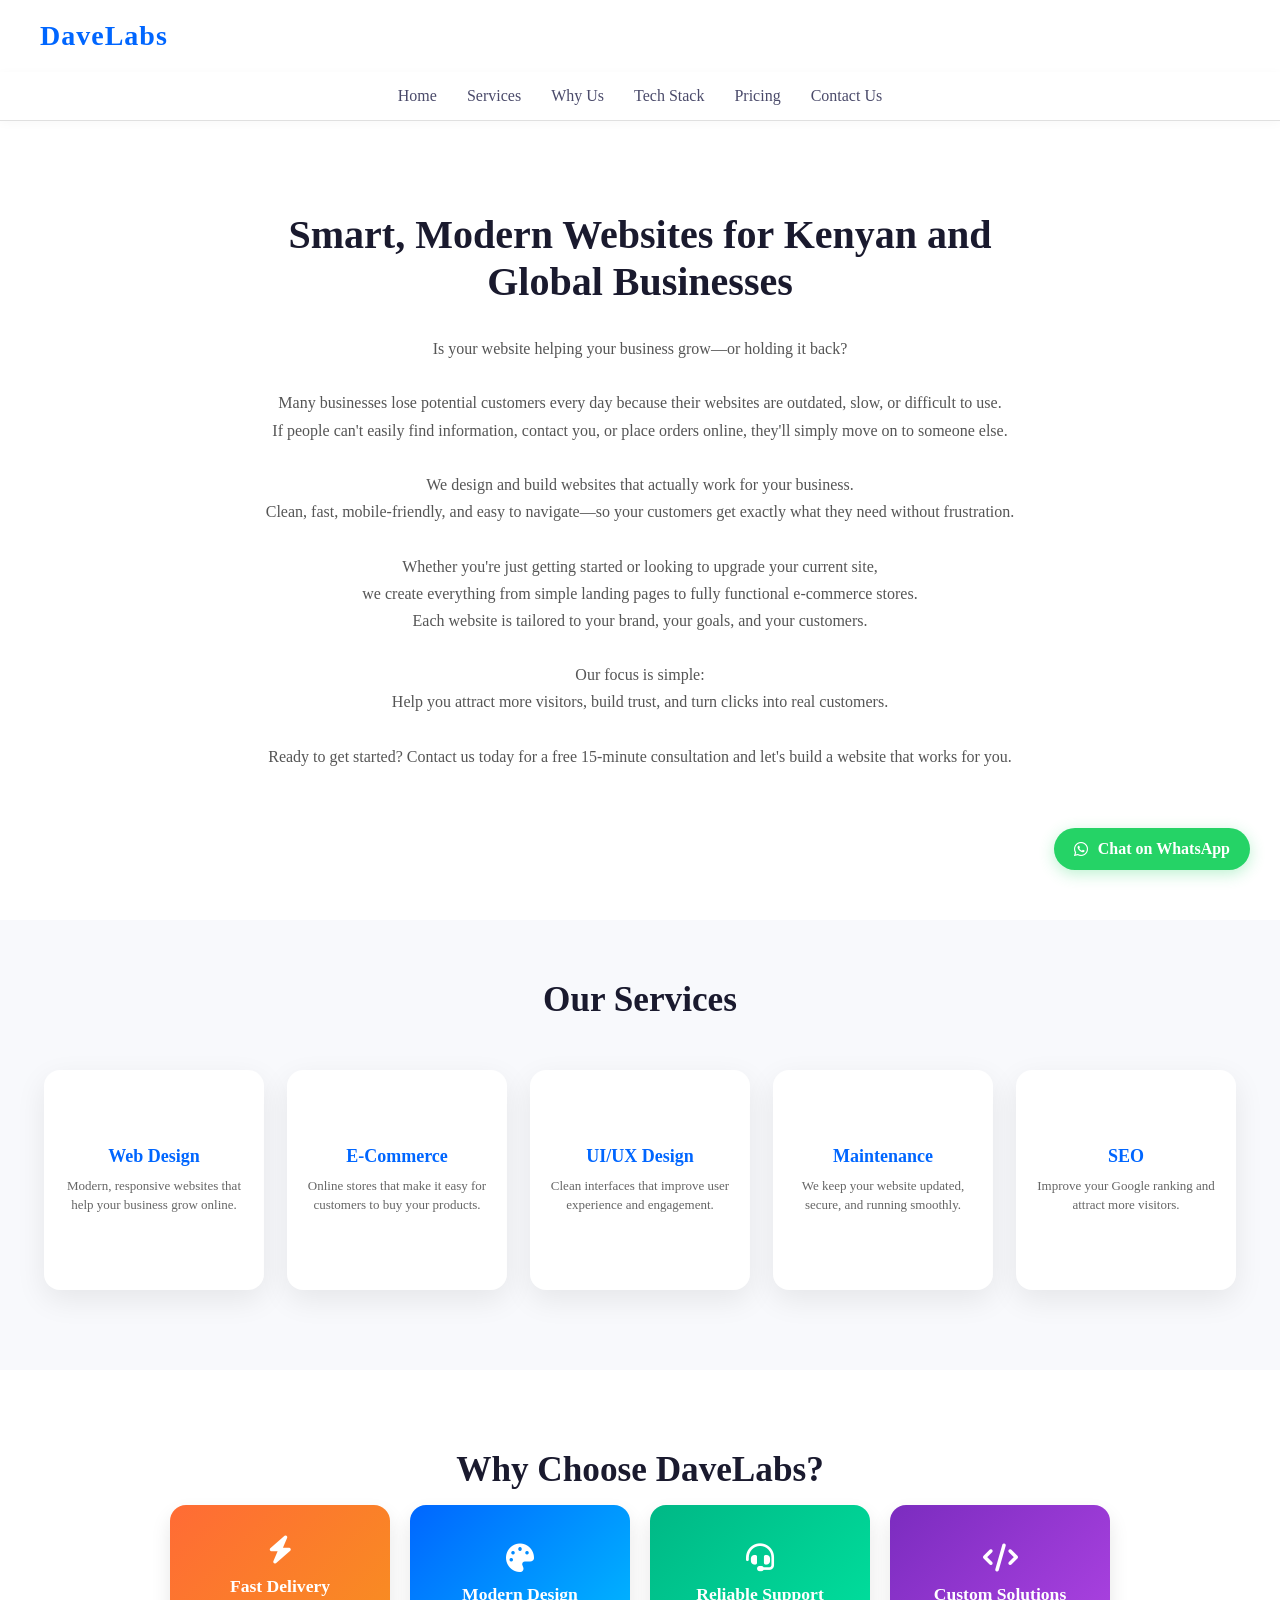
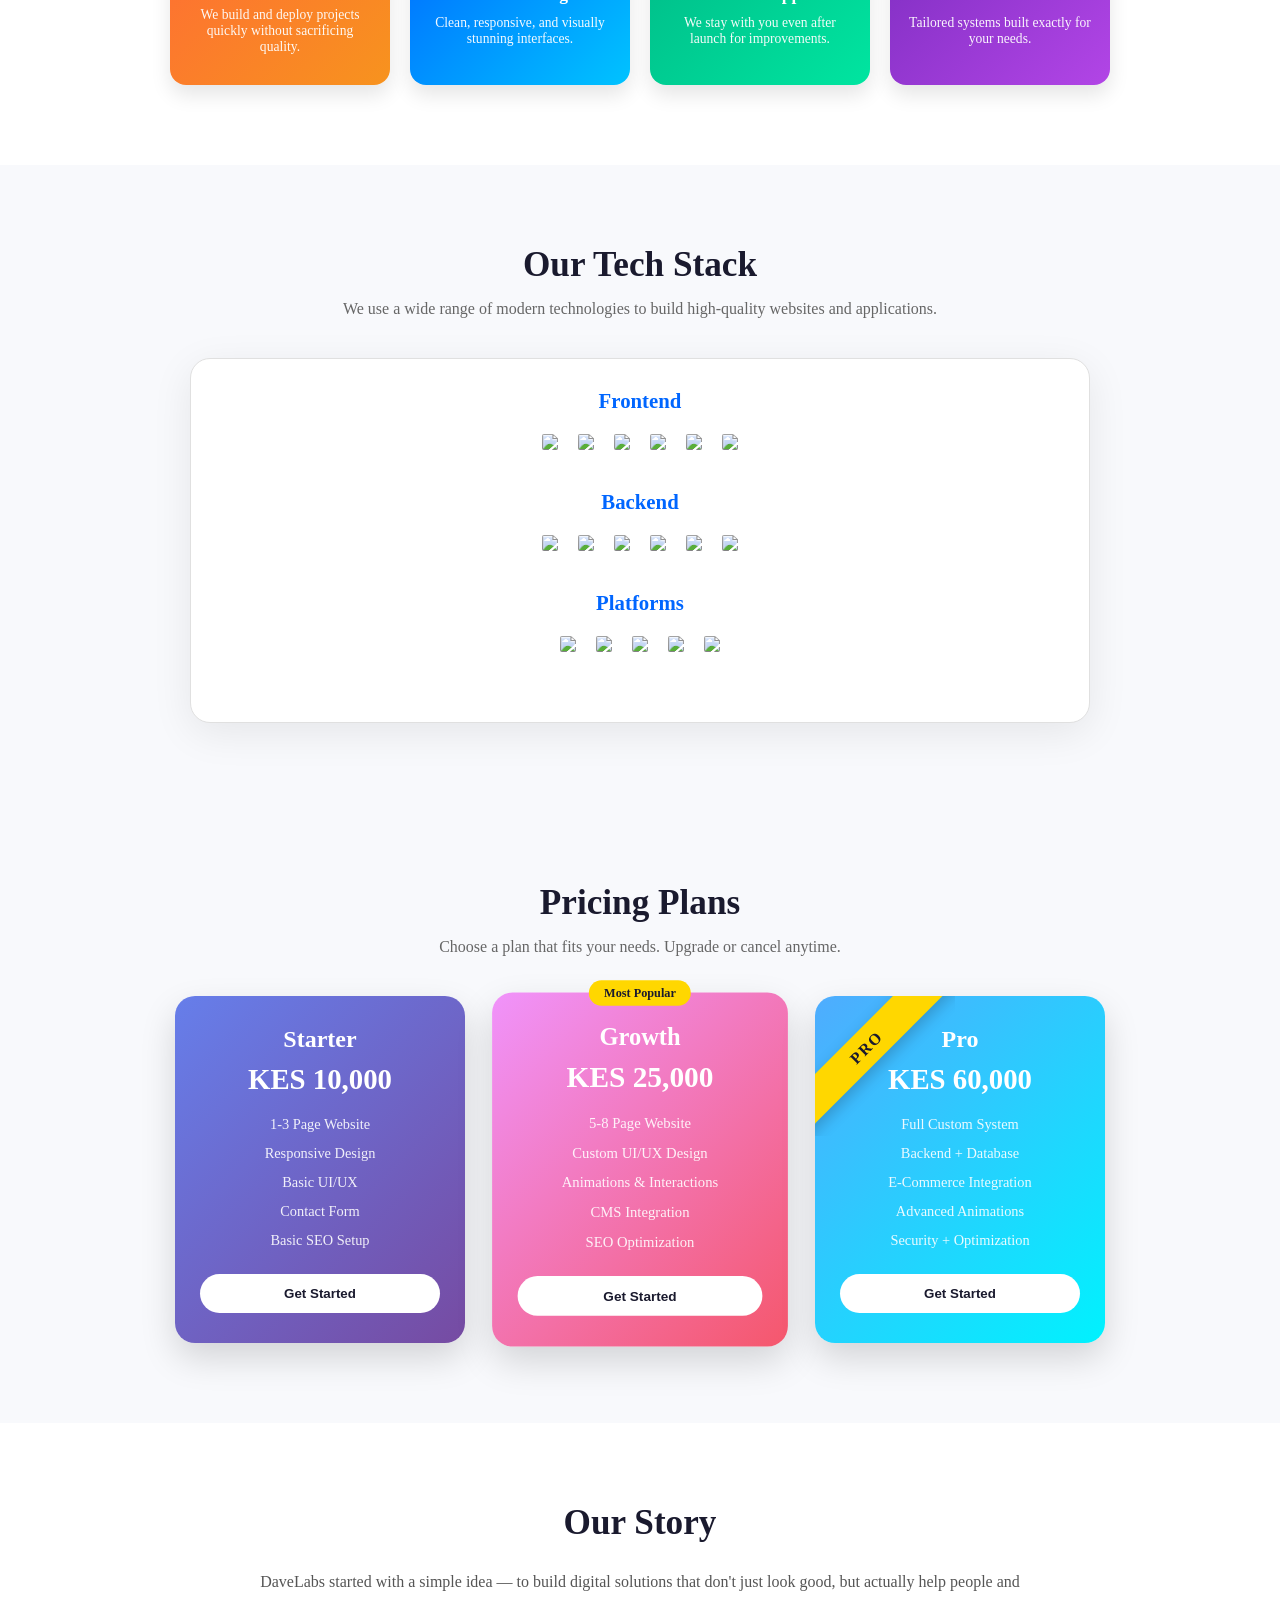
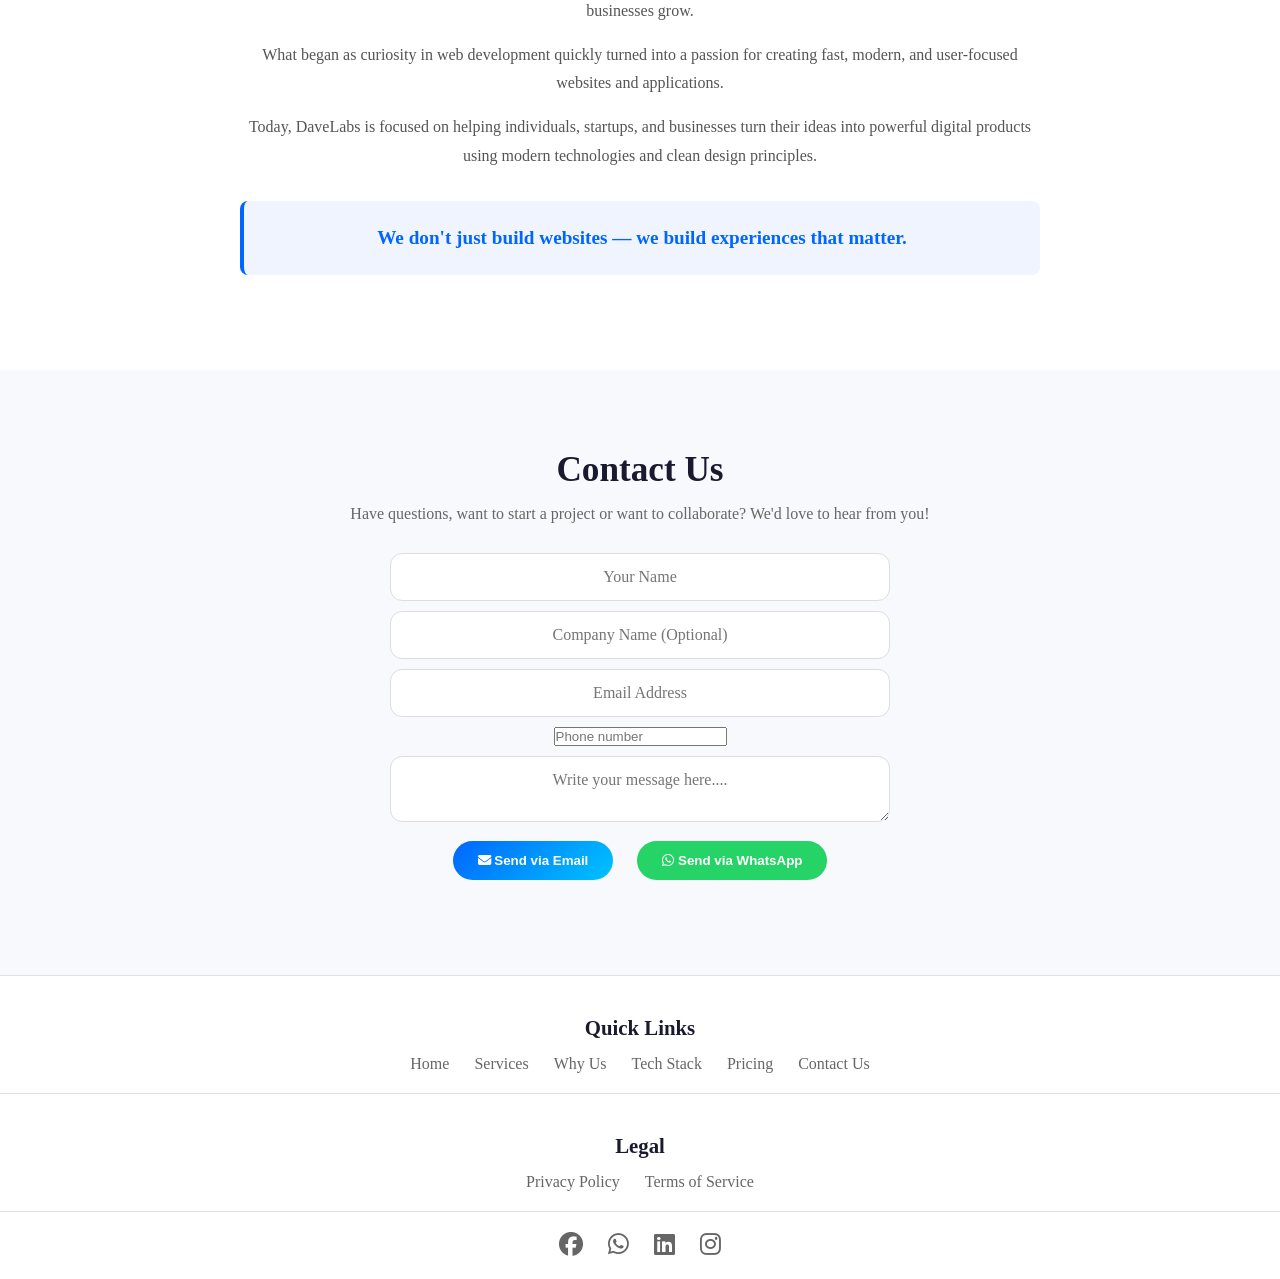
==== commit 76b5ef15: "CSS updates" ====
--- a/frontend/index.html
+++ b/frontend/index.html
@@ -3,11 +3,13 @@
 
 <head>
     <meta charset="UTF-8">
-    <meta name="viewport" content="width=device-width, initial-scale=1.0">
-    <title>DaveLabs-Dev</title>
-    <link rel="stylesheet" href="style.css">
+    <meta name="viewport" content="width=device-width, initial-scale=1.0, viewport-fit=cover">
+    <title>DaveLabs-Dev | Modern Web Solutions</title>
+    <!-- External Stylesheets & Libraries -->
     <link rel="stylesheet" href="https://cdnjs.cloudflare.com/ajax/libs/font-awesome/6.5.0/css/all.min.css">
     <link rel="stylesheet" href="https://cdn.jsdelivr.net/npm/intl-tel-input@19/build/css/intlTelInput.css">
+    <!-- Main CSS -->
+    <link rel="stylesheet" href="style.css">
 </head>
 
 <body>
@@ -15,6 +17,16 @@
         <div class="header">
             <a href="index.html">DaveLabs</a>
         </div>
+
+        <!-- Mobile Burger Menu Button -->
+        <div class="burger-menu">
+            <div class="burger-icon">
+                <span></span>
+                <span></span>
+                <span></span>
+            </div>
+        </div>
+
         <nav class="nav__links">
             <a href="#home">Home</a>
             <a href="#services">Services</a>
@@ -48,7 +60,7 @@
             </a>
         </div>
     </section>
-    
+
     <section id="services">
         <div class="services">
             <h2>Our Services</h2>
@@ -178,7 +190,7 @@
                     <li>Contact Form</li>
                     <li>Basic SEO Setup</li>
                 </ul>
-             <a href="#contact-us" style="text-decoration: none; color: inherit;">
+                <a href="#contact-us" style="text-decoration: none; color: inherit;">
                     <button>Get Started</button>
                 </a>
             </div>
@@ -196,7 +208,6 @@
                 <a href="#contact-us" style="text-decoration: none; color: inherit;">
                     <button>Get Started</button>
                 </a>
-                <!-- <button>Get Started</button=> -->
             </div>
             <div class="pricing-card premium card_box">
                 <span></span>
@@ -209,7 +220,7 @@
                     <li>Advanced Animations</li>
                     <li>Security + Optimization</li>
                 </ul>
-               <a href="#contact-us" style="text-decoration: none; color: inherit;">
+                <a href="#contact-us" style="text-decoration: none; color: inherit;">
                     <button>Get Started</button>
                 </a>
             </div>
@@ -226,47 +237,39 @@
         </div>
     </section>
 
-    <section id="testimonials">
-      
-    </section>
-<section id="featured-work">
-
-</section>
-
     <section id="contact-us">
-    <div class="contact-us">
-        <h2>Contact Us</h2>
-        <p>Have questions, want to start a project or want to collaborate? We'd love to hear from you!</p>
-
-        <div class="input">
-            <input type="text" id="your-name" placeholder="Your Name" required>
-        </div>
-        <div class="input">
-            <input type="text" id="company" placeholder="Company Name (Optional)">
-        </div>
-        <div class="input">
-            <input type="email" id="your-email" placeholder="Email Address" required>
-        </div>
-        
-        <!-- Phone input with intl-tel-input -->
-        <div class="phone-container">
-            <input type="tel" id="your-phoneNumber" required placeholder="Phone number">
-        </div>
-        
-        <div class="textarea">
-            <textarea required placeholder="Write your message here...." id="your-Message"></textarea>
-        </div>
-
-        <button id="send-via-Email">
-            <i class="fa-solid fa-envelope"></i>
-            <span>Send via Email</span>
-        </button>
-        <button id="send-via-whatsapp">
-            <i class="fa-brands fa-whatsapp"></i>
-            <span>Send via WhatsApp</span>
-        </button>
-    </div>
-</section>
+        <div class="contact-us">
+            <h2>Contact Us</h2>
+            <p>Have questions, want to start a project or want to collaborate? We'd love to hear from you!</p>
+
+            <div class="input">
+                <input type="text" id="your-name" placeholder="Your Name" required>
+            </div>
+            <div class="input">
+                <input type="text" id="company" placeholder="Company Name (Optional)">
+            </div>
+            <div class="input">
+                <input type="email" id="your-email" placeholder="Email Address" required>
+            </div>
+
+            <div class="phone-container">
+                <input type="tel" id="your-phoneNumber" required placeholder="Phone number">
+            </div>
+
+            <div class="textarea">
+                <textarea required placeholder="Write your message here...." id="your-Message"></textarea>
+            </div>
+
+            <button id="send-via-Email">
+                <i class="fa-solid fa-envelope"></i>
+                <span>Send via Email</span>
+            </button>
+            <button id="send-via-whatsapp">
+                <i class="fa-brands fa-whatsapp"></i>
+                <span>Send via WhatsApp</span>
+            </button>
+        </div>
+    </section>
 
     <section id="quick-links">
         <div class="quick-links">
@@ -286,8 +289,8 @@
         <div class="legal">
             <h2>Legal</h2>
             <ul>
-                <li><a href="#">Privacy Policy</a></li>
-                <li><a href="#">Terms of Service</a></li>
+                <li><a href="/policy/index.html">Privacy Policy</a></li>
+                <li><a href="/terms/index.html">Terms of Service</a></li>
             </ul>
         </div>
     </section>
@@ -303,8 +306,10 @@
         </div>
     </section>
 
-<script type="text/javascript" src="https://cdn.jsdelivr.net/npm/@emailjs/browser@4/dist/email.min.js"></script>
-<script src="https://cdn.jsdelivr.net/npm/intl-tel-input@19/build/js/intlTelInput.min.js"></script>
-<script src="script.js"></script>
+    <!-- External Scripts -->
+    <script type="text/javascript" src="https://cdn.jsdelivr.net/npm/@emailjs/browser@4/dist/email.min.js"></script>
+    <script src="https://cdn.jsdelivr.net/npm/intl-tel-input@19/build/js/intlTelInput.min.js"></script>
+    <script src="script.js"></script>
 </body>
+
 </html>
--- a/frontend/style.css
+++ b/frontend/style.css
@@ -1,13 +1,15 @@
-  * {
+/* ========== GLOBAL RESET & BASE ========== */
+* {
     margin: 0;
     padding: 0;
     box-sizing: border-box;
 }
 
 body {
-    font-family: 'Segoe UI', Arial, sans-serif;
+    font-family: 'Gabriela';
     background: #f8f9fc;
     color: #1a1a2e;
+    overflow-x: hidden;
 }
 
 /* ========== HEADER & NAVIGATION ========== */
@@ -28,6 +30,7 @@
     letter-spacing: 1px;
 }
 
+/* Desktop Navigation */
 .nav__links {
     display: flex;
     justify-content: center;
@@ -44,12 +47,224 @@
     color: #4a4a6a;
     font-weight: 500;
     transition: 0.3s;
+    font-size: 1rem;
 }
 
 .nav__links a:hover {
     color: #0066ff;
 }
 
+.nav__links a.active {
+    color: #0066ff;
+    font-weight: 600;
+    position: relative;
+}
+
+.nav__links a.active::after {
+    content: '';
+    position: absolute;
+    bottom: -5px;
+    left: 0;
+    width: 100%;
+    height: 2px;
+    background: linear-gradient(90deg, #0066ff, #00c3ff);
+    border-radius: 2px;
+    animation: underlineSlide 0.3s ease forwards;
+}
+
+@keyframes underlineSlide {
+    from {
+        width: 0;
+        opacity: 0;
+    }
+    to {
+        width: 100%;
+        opacity: 1;
+    }
+}
+
+/* Burger Menu Button (Hidden on Desktop) */
+
+/* Add to style.css - replaces existing burger menu styles */
+
+/* ========== BURGER MENU & MOBILE NAVIGATION ========== */
+.burger-menu {
+    display: none;
+    position: fixed;
+    top: 25px;
+    right: 25px;
+    z-index: 1001;
+    cursor: pointer;
+    background: #0066ff;
+    width: 45px;
+    height: 45px;
+    border-radius: 12px;
+    align-items: center;
+    justify-content: center;
+    box-shadow: 0 4px 15px rgba(0, 102, 255, 0.3);
+    transition: 0.3s;
+}
+
+.burger-icon {
+    width: 25px;
+    height: 20px;
+    position: relative;
+    display: flex;
+    flex-direction: column;
+    justify-content: space-between;
+}
+
+.burger-icon span {
+    display: block;
+    width: 100%;
+    height: 3px;
+    background: white;
+    border-radius: 3px;
+    transition: all 0.3s ease;
+}
+
+/* Burger Animation */
+.burger-menu.active .burger-icon span:nth-child(1) {
+    transform: translateY(8.5px) rotate(45deg);
+}
+
+.burger-menu.active .burger-icon span:nth-child(2) {
+    opacity: 0;
+}
+
+.burger-menu.active .burger-icon span:nth-child(3) {
+    transform: translateY(-8.5px) rotate(-45deg);
+}
+
+/* Mobile Navigation Styles */
+@media (max-width: 768px) {
+    .burger-menu {
+        display: flex;
+    }
+
+    .nav__links {
+        position: fixed;
+        top: 0;
+        left: 0;
+        width: 100%;
+        height: 100vh;
+        background: linear-gradient(135deg, rgba(255, 255, 255, 0.98), rgba(248, 249, 252, 0.98));
+        backdrop-filter: blur(20px);
+        -webkit-backdrop-filter: blur(20px);
+        flex-direction: column;
+        justify-content: center;
+        align-items: center;
+        padding: 40px 20px;
+        gap: 30px;
+        z-index: 1000;
+        transform: translateY(-100%);
+        transition: transform 0.5s cubic-bezier(0.4, 0, 0.2, 1);
+        box-shadow: none;
+        border-left: none;
+        overflow-y: auto;
+    }
+
+    .nav__links.active {
+        transform: translateY(0);
+    }
+
+    .nav__links a {
+        font-size: 1.3rem;
+        padding: 12px 25px;
+        width: auto;
+        min-width: 200px;
+        text-align: center;
+        border-radius: 8px;
+        transition: all 0.3s ease;
+        background: rgba(255, 255, 255, 0.9);
+        color: #1a1a2e;
+        font-weight: 600;
+        box-shadow: 0 4px 15px rgba(0, 0, 0, 0.05);
+        opacity: 0;
+        transform: translateY(30px);
+        animation: slideUpFade 0.5s ease forwards;
+    }
+
+    /* Staggered animation for nav links */
+    .nav__links.active a:nth-child(1) { animation-delay: 0.05s; }
+    .nav__links.active a:nth-child(2) { animation-delay: 0.1s; }
+    .nav__links.active a:nth-child(3) { animation-delay: 0.15s; }
+    .nav__links.active a:nth-child(4) { animation-delay: 0.2s; }
+    .nav__links.active a:nth-child(5) { animation-delay: 0.25s; }
+    .nav__links.active a:nth-child(6) { animation-delay: 0.3s; }
+
+    @keyframes slideUpFade {
+        0% {
+            opacity: 0;
+            transform: translateY(40px);
+        }
+        100% {
+            opacity: 1;
+            transform: translateY(0);
+        }
+    }
+
+    .nav__links a:hover {
+        background: #0066ff;
+        color: white;
+        transform: translateX(5px) scale(1.05);
+        box-shadow: 0 8px 25px rgba(0, 102, 255, 0.3);
+    }
+
+    /* Blur overlay effect for main content when menu is open */
+    body.menu-open {
+        overflow: hidden;
+    }
+
+    body.menu-open .blur-overlay {
+        position: fixed;
+        top: 0;
+        left: 0;
+        width: 100%;
+        height: 100%;
+        background: rgba(0, 0, 0, 0.3);
+        backdrop-filter: blur(8px);
+        -webkit-backdrop-filter: blur(8px);
+        z-index: 998;
+        animation: fadeIn 0.3s ease forwards;
+    }
+
+    @keyframes fadeIn {
+        from {
+            opacity: 0;
+            backdrop-filter: blur(0px);
+        }
+        to {
+            opacity: 1;
+            backdrop-filter: blur(8px);
+        }
+    }
+}
+
+/* Desktop navigation remains unchanged */
+@media (min-width: 769px) {
+    .nav__links {
+        display: flex;
+        justify-content: center;
+        gap: 30px;
+        padding: 15px 20px;
+        flex-wrap: wrap;
+        background: #ffffff;
+        border-bottom: 1px solid #e0e0e0;
+        box-shadow: 0 2px 10px rgba(0, 0, 0, 0.03);
+        position: relative;
+        transform: none !important;
+    }
+
+    .nav__links a {
+        opacity: 1;
+        transform: none;
+        animation: none;
+    }
+}
+
+
+/* ========== MAIN CONTENT ========== */
 .main__content {
     max-width: 900px;
     margin: 50px auto;
@@ -96,8 +311,7 @@
 }
 
 /* ========== SERVICES SECTION ========== */
-/* ========== SERVICES SECTION ========== */
-#service {
+#service, #services {
     background: #f8f9fc;
     padding: 60px 20px;
 }
@@ -105,24 +319,22 @@
 .services h2 {
     text-align: center;
     font-size: 2.2rem;
-    margin-bottom: 30px; /* slightly reduced */
-    color: #1a1a2e;
-}
-
-/* GRID LAYOUT */
+    margin-bottom: 30px;
+    color: #1a1a2e;
+}
+
 .cards-container {
     display: grid;
-    grid-template-columns: repeat(auto-fit, minmax(220px, 1fr)); /* 🔥 auto responsive */
-    gap: 15px; /* reduced spacing */
-    padding: 20px; /* reduced outer spacing */
+    grid-template-columns: repeat(auto-fit, minmax(220px, 1fr));
+    gap: 15px;
+    padding: 20px;
     justify-items: center;
 }
 
-/* CARD */
 .card {
     position: relative;
     width: 220px;
-    min-height: 220px; /* flexible instead of fixed height */
+    min-height: 220px;
     cursor: pointer;
     border-radius: 16px;
     overflow: hidden;
@@ -144,19 +356,17 @@
     animation: blob-spin 6s linear infinite;
 }
 
-/* BACKGROUND LAYER */
 .bg {
     position: absolute;
     top: 5px;
     left: 5px;
-    width: calc(100% - 10px);  /* responsive fix */
-    height: calc(100% - 10px); /* responsive fix */
+    width: calc(100% - 10px);
+    height: calc(100% - 10px);
     background: white;
     border-radius: 12px;
     z-index: 2;
 }
 
-/* ANIMATION BLOB */
 .blob {
     position: absolute;
     width: 140px;
@@ -178,7 +388,6 @@
     }
 }
 
-/* CONTENT */
 .content {
     position: relative;
     z-index: 3;
@@ -212,7 +421,7 @@
     color: #1a1a2e;
 }
 
-#why-us > p {
+#why-us>p {
     max-width: 700px;
     margin: 0 auto 60px auto;
     color: #666;
@@ -241,10 +450,21 @@
     box-shadow: 0 10px 20px rgba(0, 0, 0, 0.1);
 }
 
-.why-us-card.red { background: linear-gradient(135deg, #ff6b35, #f7931e); }
-.why-us-card.blue { background: linear-gradient(135deg, #0066ff, #00c3ff); }
-.why-us-card.green { background: linear-gradient(135deg, #00b886, #00e5a0); }
-.why-us-card.purple { background: linear-gradient(135deg, #7b2cbf, #b245e6); }
+.why-us-card.red {
+    background: linear-gradient(135deg, #ff6b35, #f7931e);
+}
+
+.why-us-card.blue {
+    background: linear-gradient(135deg, #0066ff, #00c3ff);
+}
+
+.why-us-card.green {
+    background: linear-gradient(135deg, #00b886, #00e5a0);
+}
+
+.why-us-card.purple {
+    background: linear-gradient(135deg, #7b2cbf, #b245e6);
+}
 
 .why-us-card .tip {
     font-size: 1.1em;
@@ -262,7 +482,7 @@
     box-shadow: 0 15px 30px rgba(0, 0, 0, 0.15);
 }
 
-.why-us-cards:hover > .why-us-card:not(:hover) {
+.why-us-cards:hover>.why-us-card:not(:hover) {
     filter: blur(2px);
     transform: scale(0.98);
 }
@@ -285,7 +505,7 @@
     color: #1a1a2e;
 }
 
-#tech-stack > p {
+#tech-stack>p {
     color: #666;
     max-width: 700px;
     margin: 0 auto 40px;
@@ -323,9 +543,15 @@
 }
 
 @keyframes float {
-    0% { transform: translateY(0px); }
-    50% { transform: translateY(-6px); }
-    100% { transform: translateY(0px); }
+    0% {
+        transform: translateY(0px);
+    }
+    50% {
+        transform: translateY(-6px);
+    }
+    100% {
+        transform: translateY(0px);
+    }
 }
 
 .tech-icon img {
@@ -363,7 +589,7 @@
     transform: translateX(-50%) scale(1);
 }
 
-/* ========== PRICING SECTION - COLORFUL CARDS STYLE ========== */
+/* ========== PRICING SECTION ========== */
 #pricing {
     padding: 80px 20px;
     text-align: center;
@@ -376,7 +602,7 @@
     color: #1a1a2e;
 }
 
-#pricing > p {
+#pricing>p {
     color: #666;
     margin-bottom: 40px;
 }
@@ -388,17 +614,14 @@
     gap: 30px;
 }
 
-/* Starter Card */
 .pricing-card.basic {
     background: linear-gradient(135deg, #667eea 0%, #764ba2 100%);
 }
 
-/* Growth Card (Popular) */
 .pricing-card.standard {
     background: linear-gradient(135deg, #f093fb 0%, #f5576c 100%);
 }
 
-/* Pro Card */
 .pricing-card.premium {
     background: linear-gradient(135deg, #4facfe 0%, #00f2fe 100%);
 }
@@ -477,7 +700,6 @@
     white-space: nowrap;
 }
 
-/* Pro Card Ribbon */
 .card_box {
     position: relative;
     overflow: hidden;
@@ -512,7 +734,7 @@
     box-shadow: 0 5px 15px rgba(0, 0, 0, 0.2);
 }
 
-/* ========== OUR STORY SECTION ========== */
+/* ========== OUR STORY ========== */
 #our-story {
     padding: 80px 20px;
     text-align: center;
@@ -561,18 +783,9 @@
     color: #1a1a2e;
 }
 
-.contact-us > p {
+.contact-us>p {
     color: #666;
     margin-bottom: 30px;
-}
-
-.contact-us-input-container {
-    display: flex;
-    justify-content: center;
-    gap: 20px;
-    flex-wrap: wrap;
-    max-width: 800px;
-    margin: 0 auto;
 }
 
 .input {
@@ -580,33 +793,7 @@
     max-width: 500px;
 }
 
-.input input, .textarea textarea {
-    width: 100%;
-    padding: 14px 18px;
-    border-radius: 12px;
-    border: 1px solid #ddd;
-    background: white;
-    color: #1a1a2e;
-    font-size: 16px;
-    transition: 0.3s;
-}
-
-.input input:focus, .textarea textarea:focus {
-    outline: none;
-    border-color: #0066ff;
-    box-shadow: 0 0 0 3px rgba(0, 102, 255, 0.1);
-}
-
-.input input::placeholder, .textarea textarea::placeholder {
-    color: #aaa;
-}
-
-/* Find .textarea and add max-width */
-.textarea {
-    max-width: 500px;
-    margin: 0 auto;
-}
-
+.input input,
 .textarea textarea {
     width: 100%;
     padding: 14px 18px;
@@ -615,8 +802,21 @@
     background: white;
     color: #1a1a2e;
     font-size: 16px;
+    font-family: 'Gabriela';
     transition: 0.3s;
-    min-width: auto;  /* Remove the min-width constraint */
+    text-align: center;
+}
+
+.input input:focus,
+.textarea textarea:focus {
+    outline: none;
+    border-color: #0066ff;
+    box-shadow: 0 0 0 3px rgba(0, 102, 255, 0.1);
+}
+
+.textarea {
+    max-width: 500px;
+    margin: 0 auto;
 }
 
 .contact-us button {
@@ -634,47 +834,50 @@
     color: white;
 }
 
-#send-via-Email a {
-    color: white;
-    text-decoration: none;
-    display: flex;
-    align-items: center;
-    gap: 8px;
-}
-
 #send-via-whatsapp {
     background: #25D366;
     color: white;
 }
 
-#send-via-whatsapp a {
-    color: white;
-    text-decoration: none;
-    display: flex;
-    align-items: center;
-    gap: 8px;
-}
-
 .contact-us button:hover {
     transform: translateY(-3px);
     filter: brightness(1.05);
 }
 
-/* ========== FOOTER SECTIONS ========== */
-#quick-links, #Legal {
+button:disabled {
+    opacity: 0.6;
+    cursor: not-allowed;
+}
+
+/* Phone Input */
+.phone-container {
+    max-width: 500px;
+    margin: 10px auto;
+}
+
+.phone-container .iti {
+    width: 100%;
+    display: block;
+}
+
+/* ========== FOOTER ========== */
+#quick-links,
+#Legal {
     background: #ffffff;
     padding: 40px 20px 20px;
     text-align: center;
     border-top: 1px solid #e0e0e0;
 }
 
-.quick-links h2, .legal h2 {
+.quick-links h2,
+.legal h2 {
     color: #1a1a2e;
     font-size: 1.3rem;
     margin-bottom: 15px;
 }
 
-.quick-links ul, .legal ul {
+.quick-links ul,
+.legal ul {
     list-style: none;
     display: flex;
     justify-content: center;
@@ -682,13 +885,15 @@
     gap: 25px;
 }
 
-.quick-links li a, .legal li a {
+.quick-links li a,
+.legal li a {
     color: #666;
     text-decoration: none;
     transition: 0.3s;
 }
 
-.quick-links li a:hover, .legal li a:hover {
+.quick-links li a:hover,
+.legal li a:hover {
     color: #0066ff;
 }
 
@@ -714,6 +919,27 @@
 .social-icons a:hover {
     color: #0066ff;
     transform: translateY(-3px);
+}
+
+/* Responsive Adjustments */
+@media (max-width: 600px) {
+    .main__content h1 {
+        font-size: 1.8rem;
+    }
+
+    .cards-container {
+        grid-template-columns: 1fr;
+        justify-items: center;
+    }
+
+    .pricing-card {
+        width: 100%;
+        max-width: 320px;
+    }
+
+    .popular {
+        transform: scale(1);
+    }
 }
 
 /* Phone input with country code selector */
@@ -739,153 +965,15 @@
     cursor: pointer;
     transition: 0.3s;
 } */
-
-.country-select:focus {
-    outline: none;
-    border-color: #0066ff;
-    box-shadow: 0 0 0 3px rgba(0, 102, 255, 0.1);
-}
-
-#your-phoneNumber {
-    flex: 1;
-    padding: 14px 18px;
-    border-radius: 12px;
-    border: 1px solid #ddd;
-    background: white;
-    color: #1a1a2e;
-    font-size: 16px;
-    transition: 0.3s;
-}
-
-#your-phoneNumber:focus {
-    outline: none;
-    border-color: #0066ff;
-    box-shadow: 0 0 0 3px rgba(0, 102, 255, 0.1);
-}
-
-/* Responsive */
-@media (max-width: 600px) {
-    .phone-input-group {
-        flex-direction: column;
-        gap: 8px;
-    }
-    
-    .country-select {
-        width: 100%;
-    }
-}
-
-/* Phone input styling */
-/* #your-phoneNumber {
-    width: 100%;
-    padding: 14px 18px;
-    border-radius: 12px;
-    border: 1px solid #ddd;
-    background: white;
-    color: #1a1a2e;
-    font-size: 16px;
-    transition: 0.3s;
-}
-
-#your-phoneNumber:focus {
-    outline: none;
-    border-color: #0066ff;
-    box-shadow: 0 0 0 3px rgba(0, 102, 255, 0.1);
-} */
-
-/* Smart Phone Input Styles */
+/* ========== PHONE INPUT WITH COUNTRY CODE SELECTOR ========== */
+/* Phone container - main wrapper */
 .phone-container {
     max-width: 500px;
     margin: 10px auto;
-}
-
-.phone-wrapper {
-    display: flex;
-    align-items: center;
-    gap: 10px;
-    background: white;
-    border-radius: 12px;
-    border: 1px solid #ddd;
-    transition: 0.3s;
-}
-
-.phone-wrapper:focus-within {
-    border-color: #0066ff;
-    box-shadow: 0 0 0 3px rgba(0, 102, 255, 0.1);
-}
-
-.country-selector {
-    position: relative;
-}
-
-.selected-country {
-    display: flex;
-    align-items: center;
-    gap: 6px;
-    padding: 14px 12px;
-    cursor: pointer;
-    background: #f8f9fc;
-    border-radius: 12px 0 0 12px;
-    border-right: 1px solid #ddd;
-    font-size: 14px;
-}
-
-.selected-country i {
-    font-size: 12px;
-    color: #999;
-    transition: 0.2s;
-}
-
-.country-dropdown {
-    position: absolute;
-    top: 100%;
-    left: 0;
-    background: white;
-    border-radius: 12px;
-    box-shadow: 0 10px 30px rgba(0, 0, 0, 0.15);
-    max-height: 250px;
-    overflow-y: auto;
-    z-index: 1000;
-    display: none;
-    min-width: 180px;
-}
-
-.country-dropdown.show {
-    display: block;
-}
-
-.country-option {
-    padding: 10px 15px;
-    cursor: pointer;
-    transition: 0.2s;
-    font-size: 14px;
-}
-
-.country-option:hover {
-    background: #f0f4ff;
-    color: #0066ff;
-}
-
-.phone-input {
-    flex: 1;
-    border: none;
-    outline: none;
-    padding: 14px 12px;
-    font-size: 16px;
-    border-radius: 12px;
-    background: transparent;
-}
-
-.phone-input:focus {
-    outline: none;
-}
-
-/* intl-tel-input styling */
-.phone-container {
-    max-width: 500px;
-    margin: 10px auto;
-}
-
+    width: 100%;
+}
+
+/* intl-tel-input library styling - FIXED version */
 .phone-container .iti {
     width: 100%;
     display: block;
@@ -899,27 +987,126 @@
     padding: 14px 12px;
     background: #f8f9fc;
     border-radius: 12px 0 0 12px;
+    border-right: 1px solid #ddd;
+}
+
+.phone-container .iti__selected-flag:hover {
+    background: #e8ecf2;
 }
 
 .phone-container .iti__country-list {
     border-radius: 12px;
-    box-shadow: 0 10px 30px rgba(0,0,0,0.15);
-}
-
-#your-phoneNumber {
-    width: 85%;
-    padding: 14px 18px;
-    border-radius: 12px;
+    box-shadow: 0 10px 30px rgba(0, 0, 0, 0.15);
+    border: none;
+    font-family: 'Segoe UI', Arial, sans-serif;
+}
+
+.phone-container .iti__country {
+    padding: 10px 15px;
+    transition: 0.2s;
+}
+
+.phone-container .iti__country:hover {
+    background: #f0f4ff;
+}
+
+.phone-container .iti__search-input {
+    border-radius: 8px;
     border: 1px solid #ddd;
-    background: white;
-    color: #1a1a2e;
-    font-size: 16px;
-    transition: 0.3s;
-}
-
-#your-phoneNumber:focus {
+    padding: 8px 12px;
+    margin: 8px;
+    width: calc(100% - 16px);
+}
+
+.phone-container .iti__search-input:focus {
     outline: none;
     border-color: #0066ff;
-    box-shadow: 0 0 0 3px rgba(0, 102, 255, 0.1);
-}
-
+    box-shadow: 0 0 0 2px rgba(0, 102, 255, 0.1);
+}
+
+/* FIXED: The actual phone input field */
+.phone-container .iti__tel-input {
+    width: 100% !important;
+    text-align: center;
+    padding: 14px 18px !important;
+    font-family: 'Segoe UI', Arial, sans-serif !important;
+    border-radius: 12px !important;
+    border: 1px solid #ddd !important;
+    background: white !important;
+    color: #1f1fdd !important;
+    font-size: 16px !important;
+    transition: all 0.3s ease !important;
+    box-sizing: border-box !important;
+}
+
+.phone-container .iti__tel-input:focus {
+    outline: none !important;
+    border-color: #0066ff !important;
+    box-shadow: 0 0 0 3px rgba(0, 102, 255, 0.1) !important;
+}
+
+.phone-container .iti__tel-input::placeholder {
+    color: #1a1a2e;
+    color: #7a7a7a;
+    font-family: 'Gabriela';
+    font-weight: normal;
+}
+
+/* Style for the dial code display */
+.phone-container .iti__selected-dial-code {
+    font-weight: 500;
+    color: #1a1a2e;
+}
+
+/* Arrow styling */
+.phone-container .iti__arrow {
+    border-top-color: #666;
+}
+
+.phone-container .iti__arrow--up {
+    border-bottom-color: #666;
+}
+
+/* When country dropdown is open */
+.phone-container .iti--allow-dropdown .iti__flag-container:hover .iti__selected-flag {
+    background-color: #e8ecf2;
+}
+
+/* Mobile responsive adjustments */
+@media (max-width: 600px) {
+    .phone-container .iti__tel-input {
+        padding: 12px 15px !important;
+        font-size: 14px !important;
+    }
+    
+    .phone-container .iti__selected-flag {
+        padding: 12px 10px !important;
+    }
+    
+    .phone-container .iti__country-list {
+        max-height: 200px;
+    }
+    
+    .phone-container .iti__country {
+        padding: 8px 12px;
+        font-size: 14px;
+    }
+}
+
+/* Ensure proper box sizing for all elements */
+.phone-container *,
+.phone-container *::before,
+.phone-container *::after {
+    box-sizing: border-box;
+}
+/* Change the highlight color for the whole site */
+::selection {
+  background-color: #0066ff; /* The background color of the highlight */
+  color: white;           /* The color of the text when highlighted */
+}
+
+/* For older versions of Firefox */
+::-moz-selection {
+  background-color: #0066ff;
+  color: white;
+}
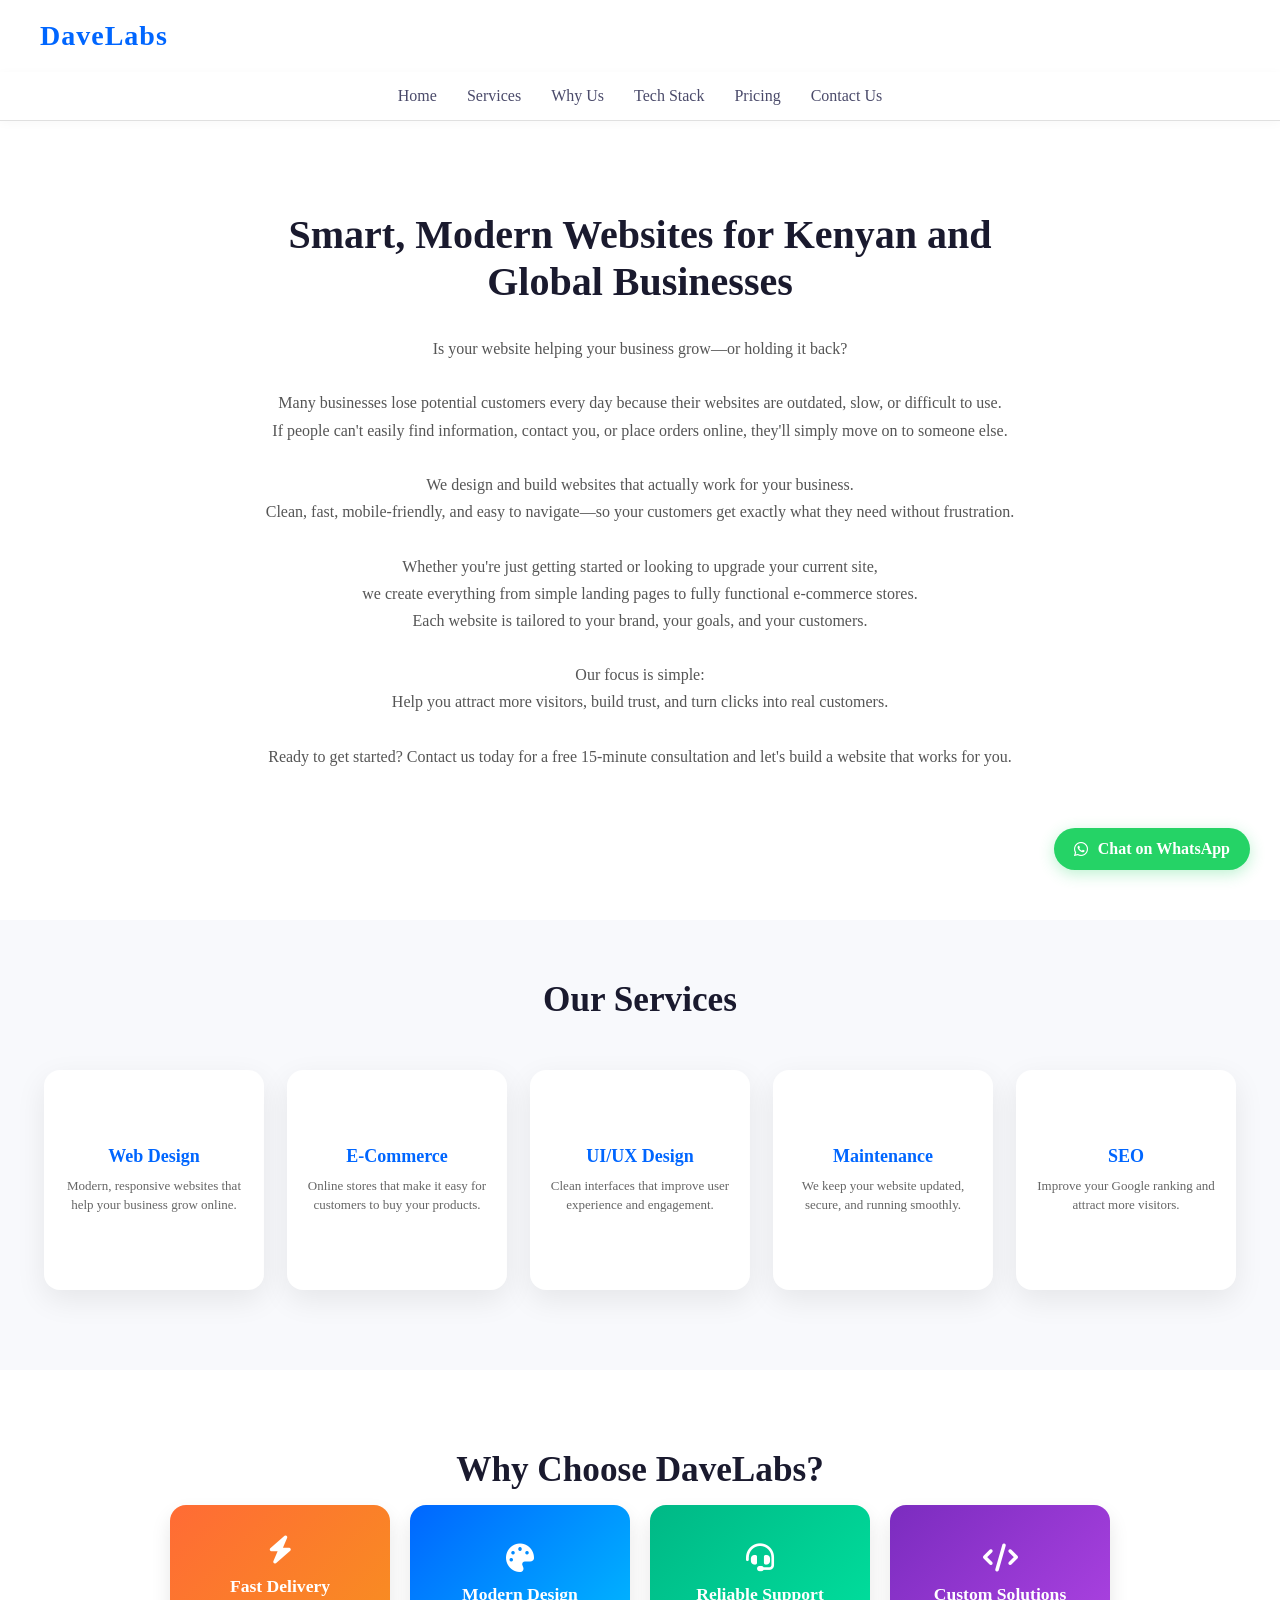
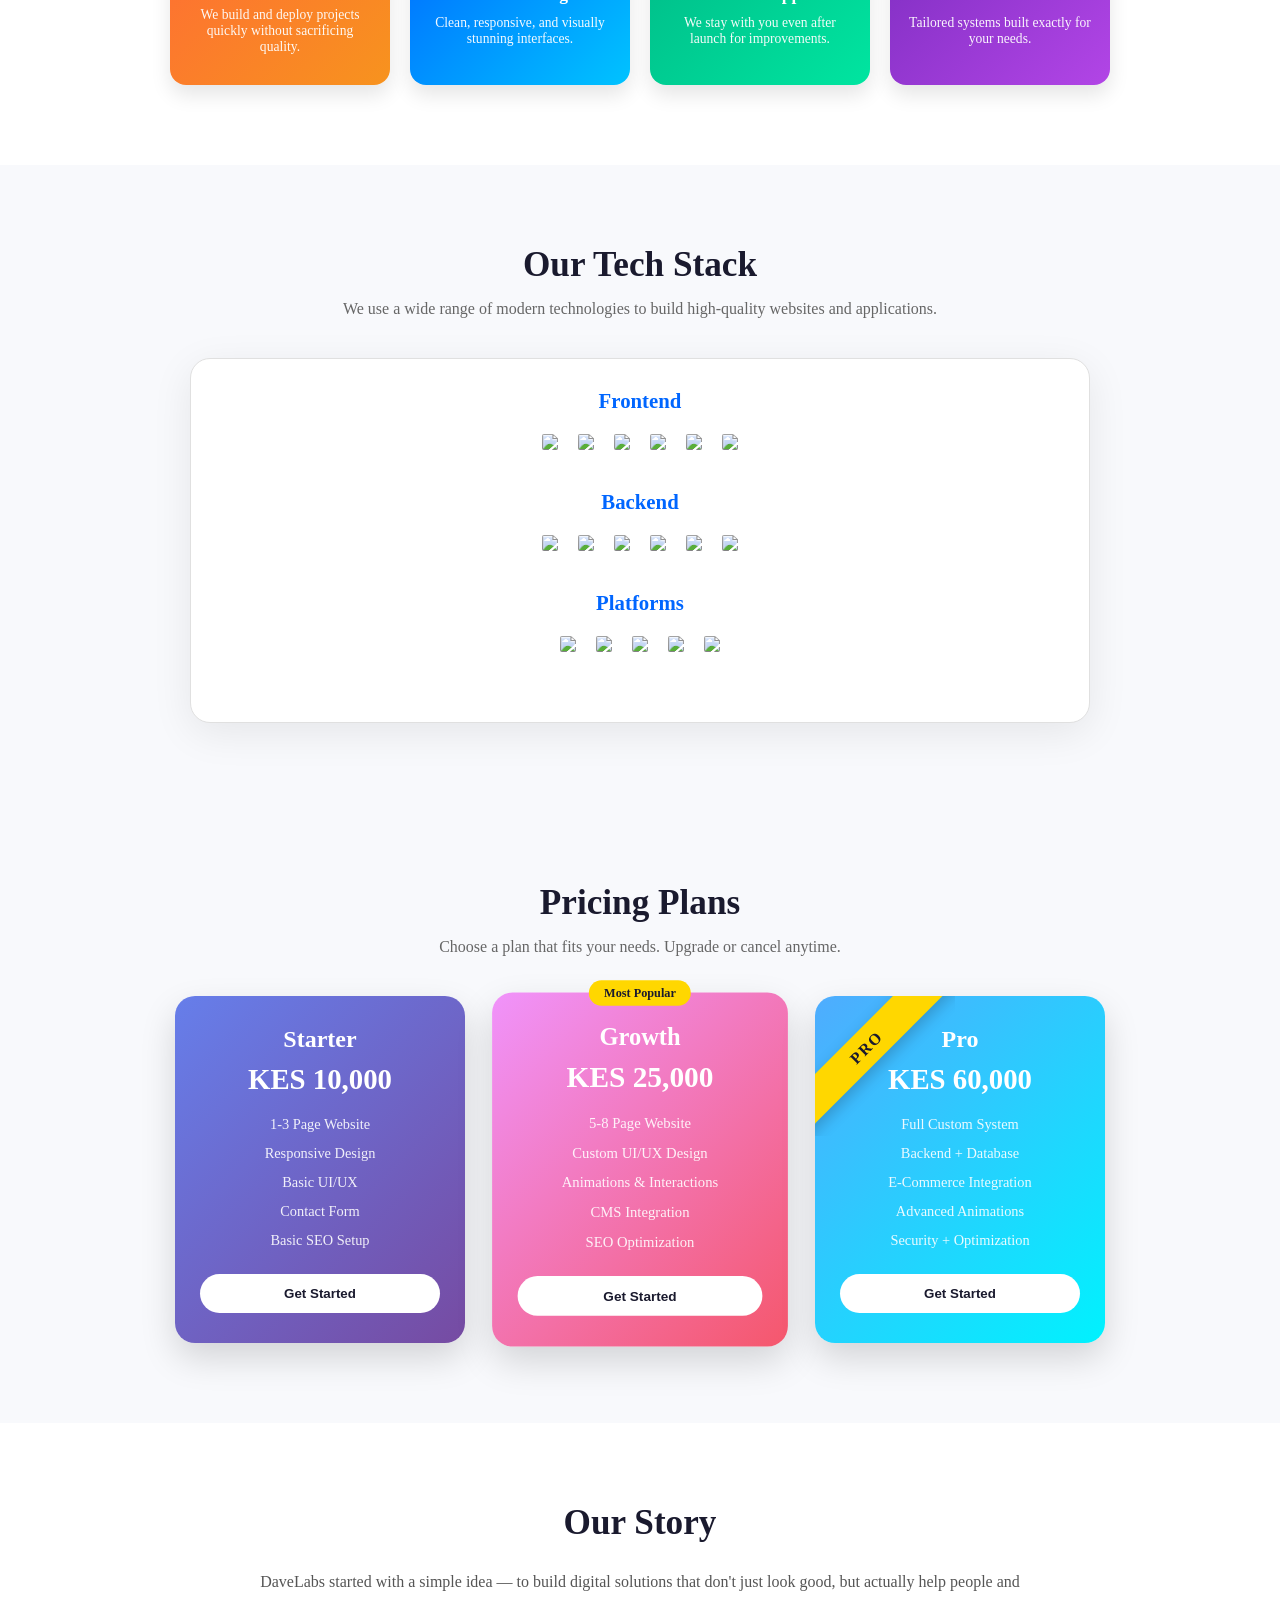
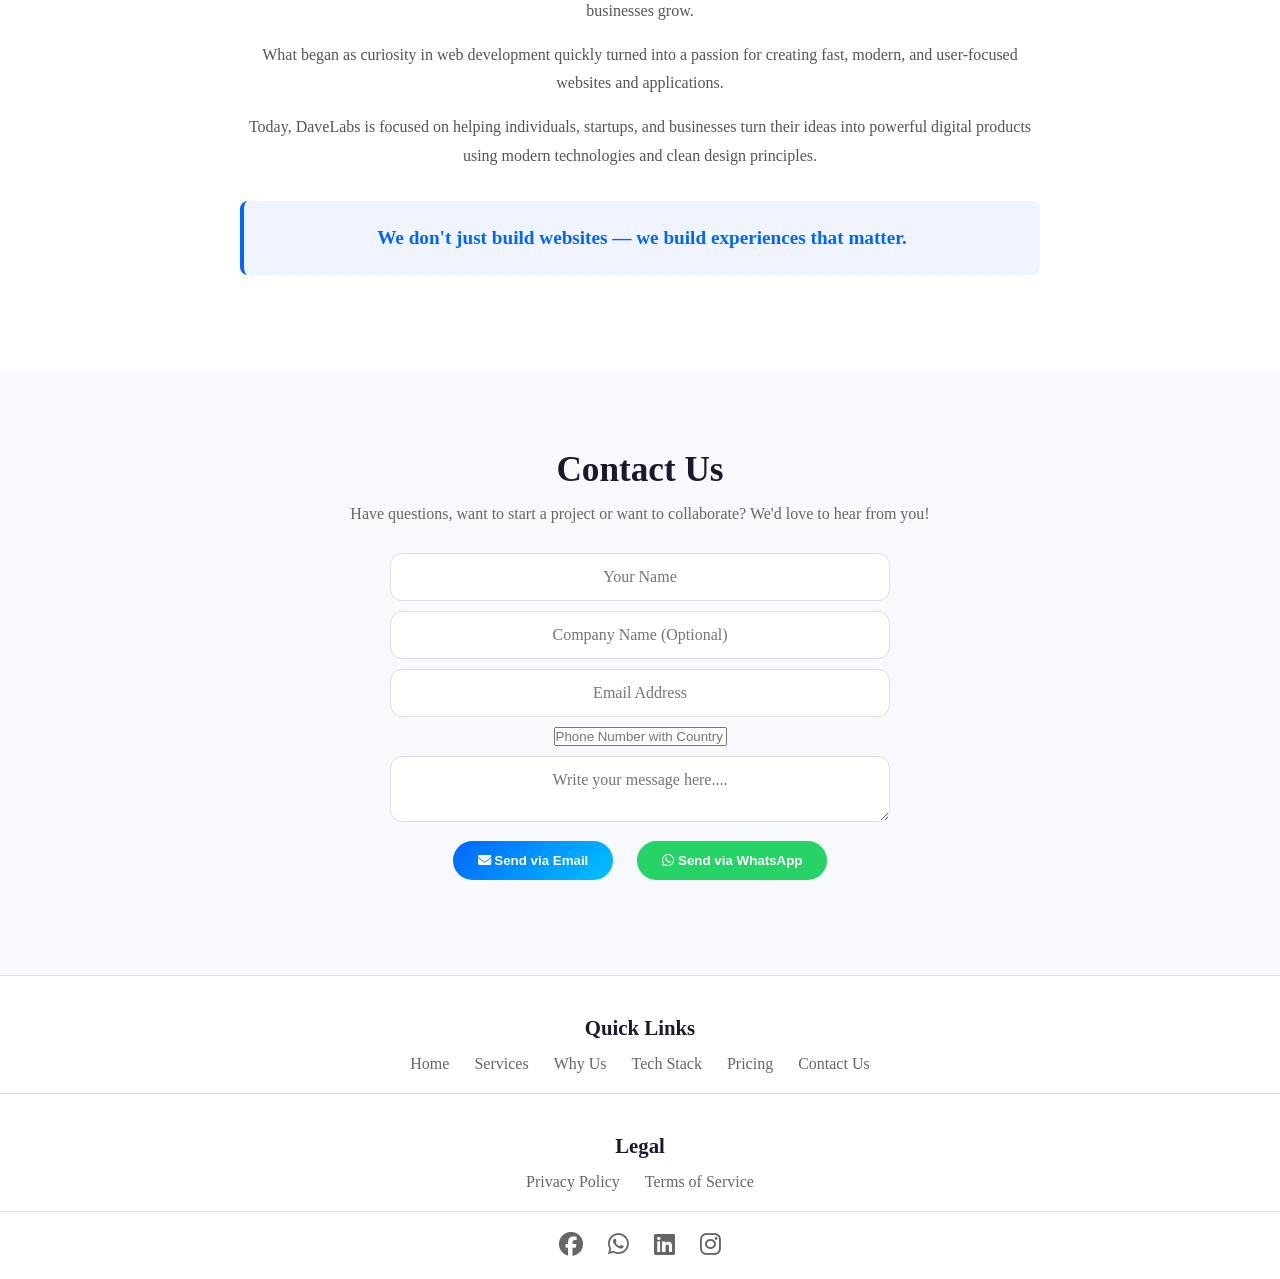
==== commit 7e0b34f4: "Added Phone Number" ====
--- a/frontend/index.html
+++ b/frontend/index.html
@@ -253,7 +253,7 @@
             </div>
 
             <div class="phone-container">
-                <input type="tel" id="your-phoneNumber" required placeholder="Phone number">
+                <input type="tel" id="your-phoneNumber" required placeholder="Phone Number with Country Code">
             </div>
 
             <div class="textarea">
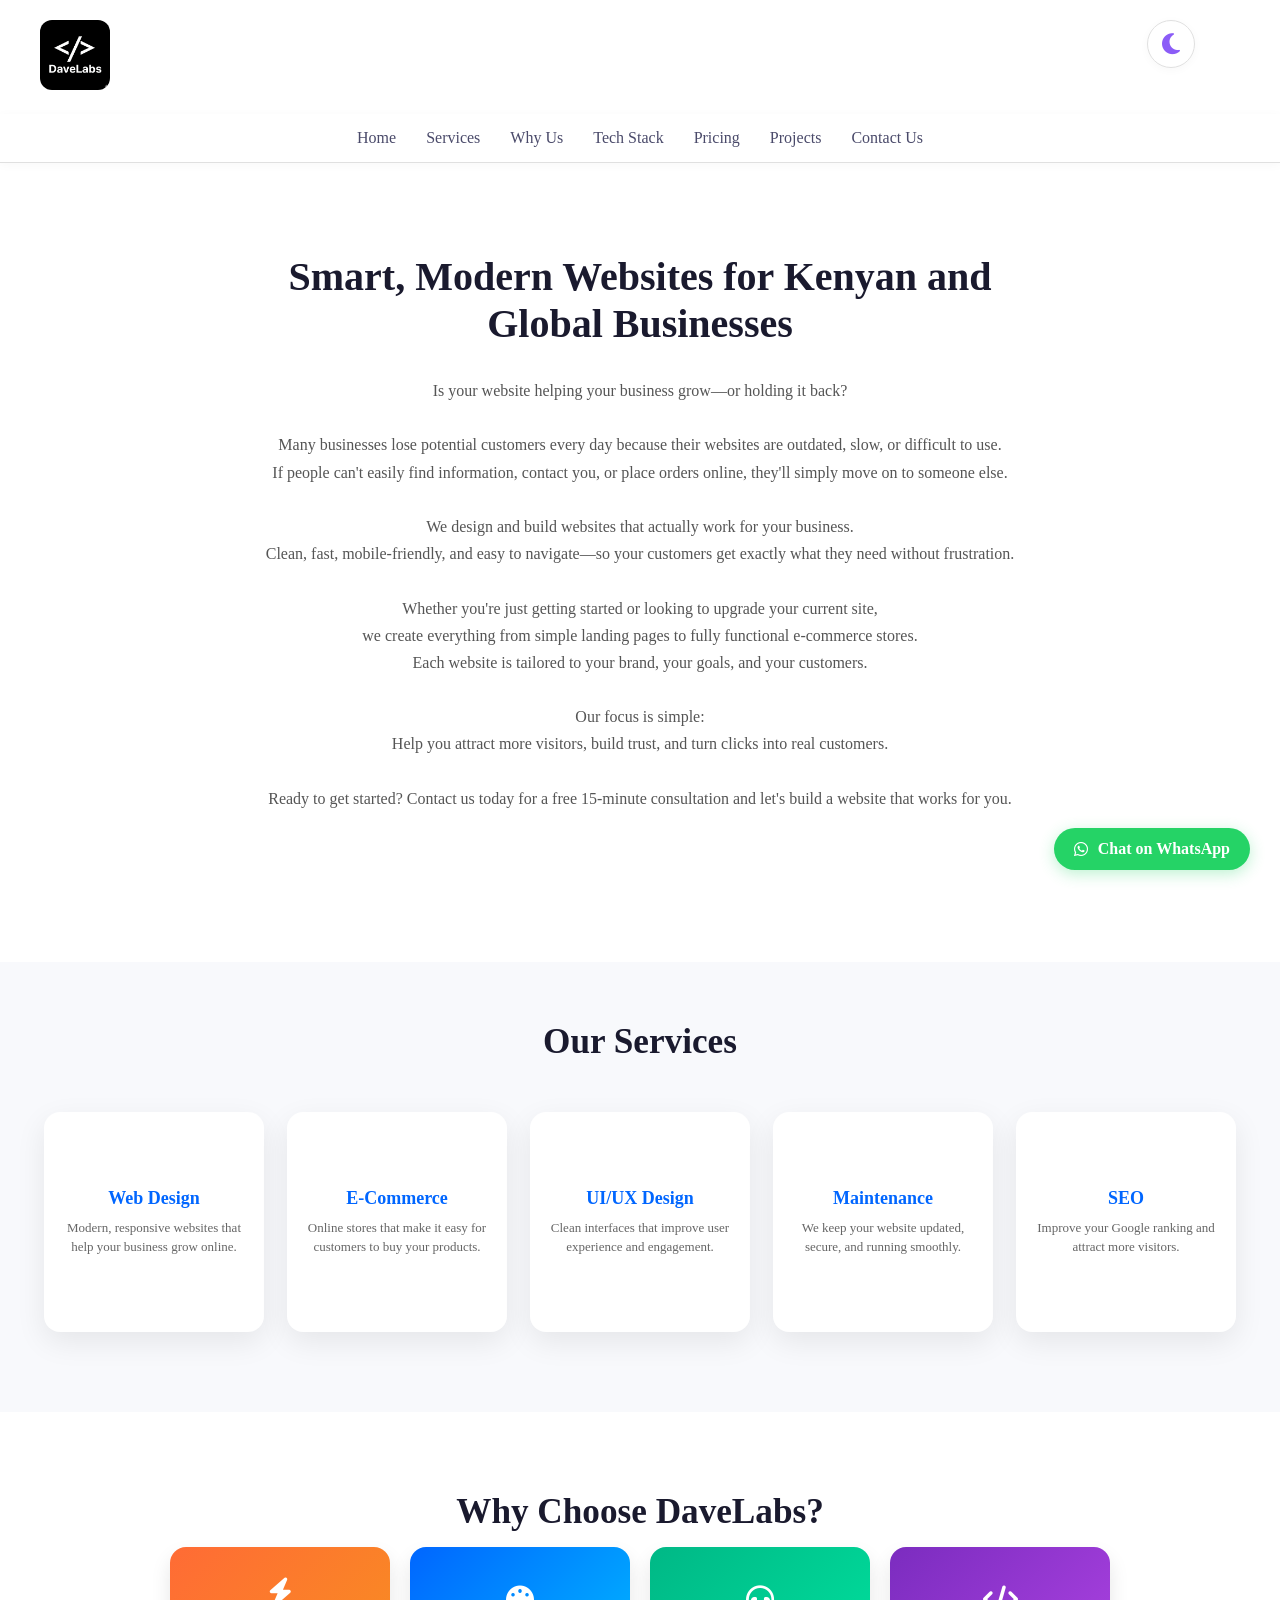
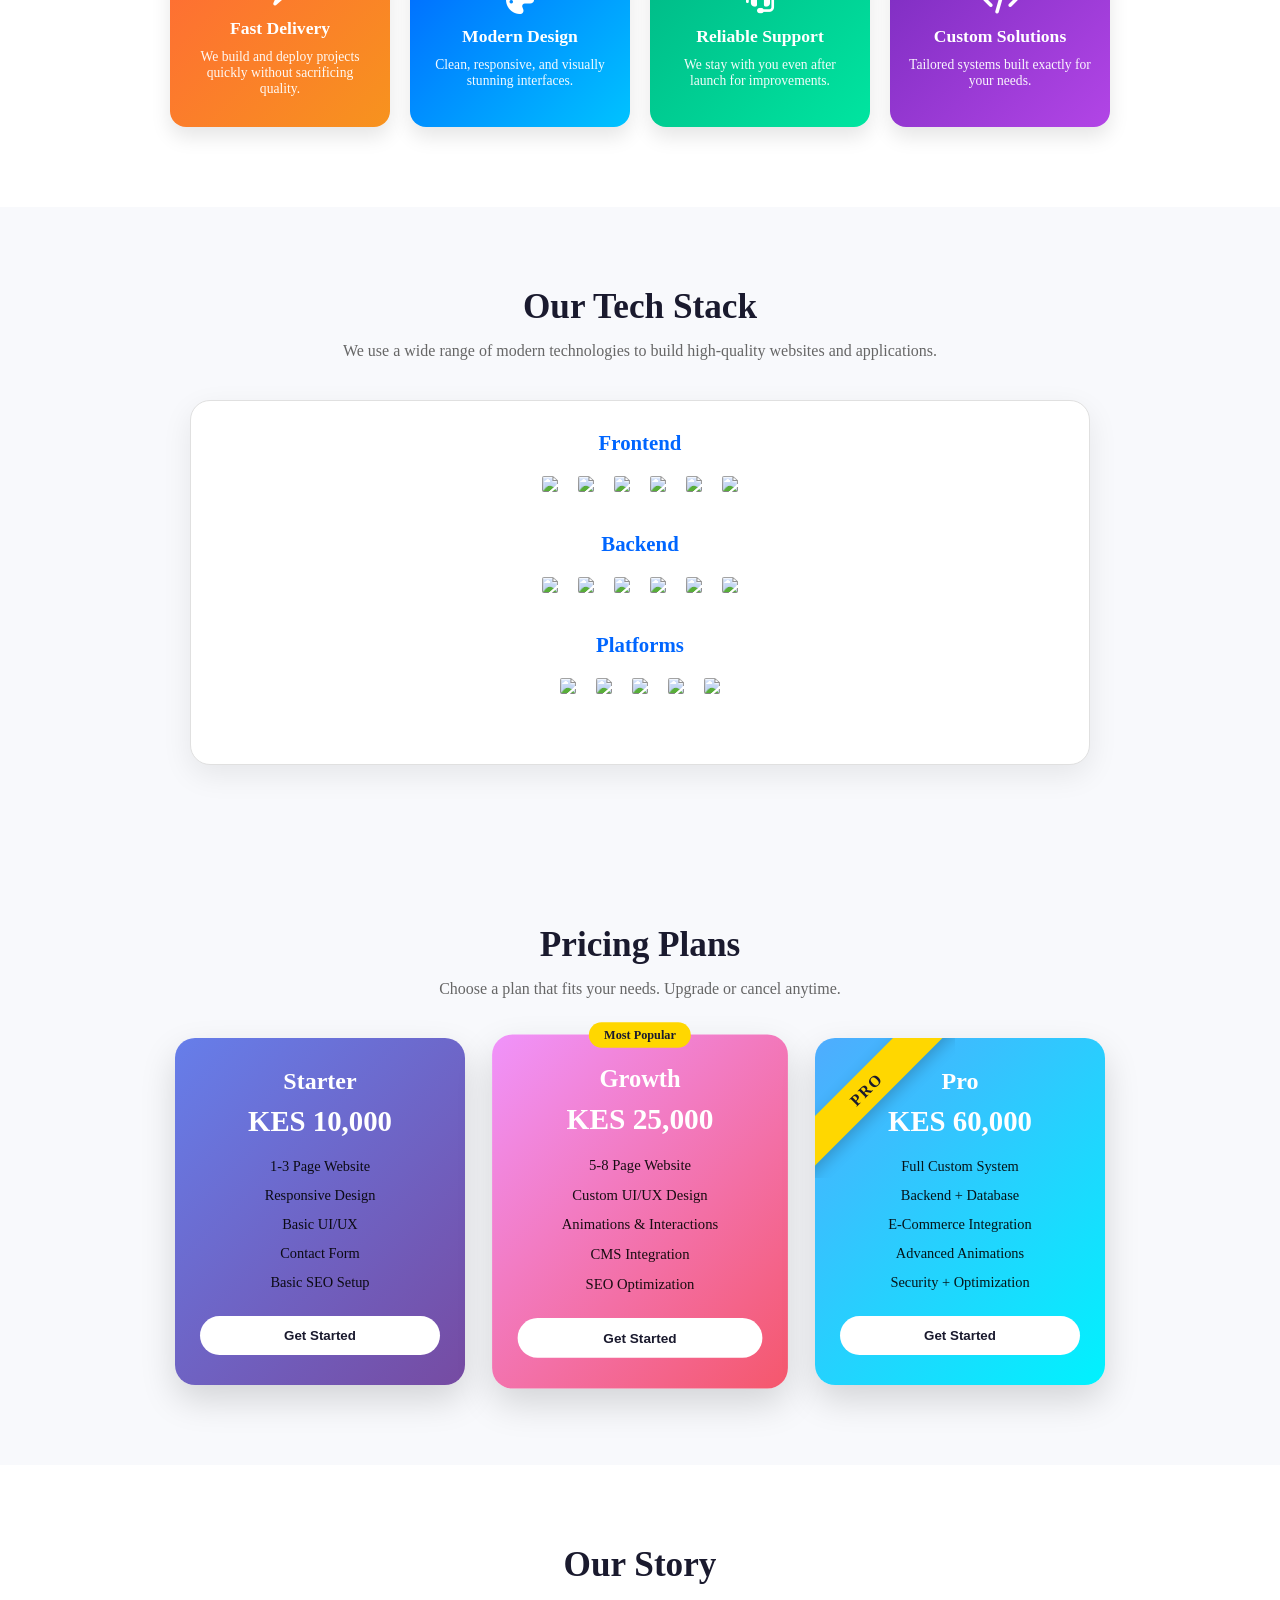
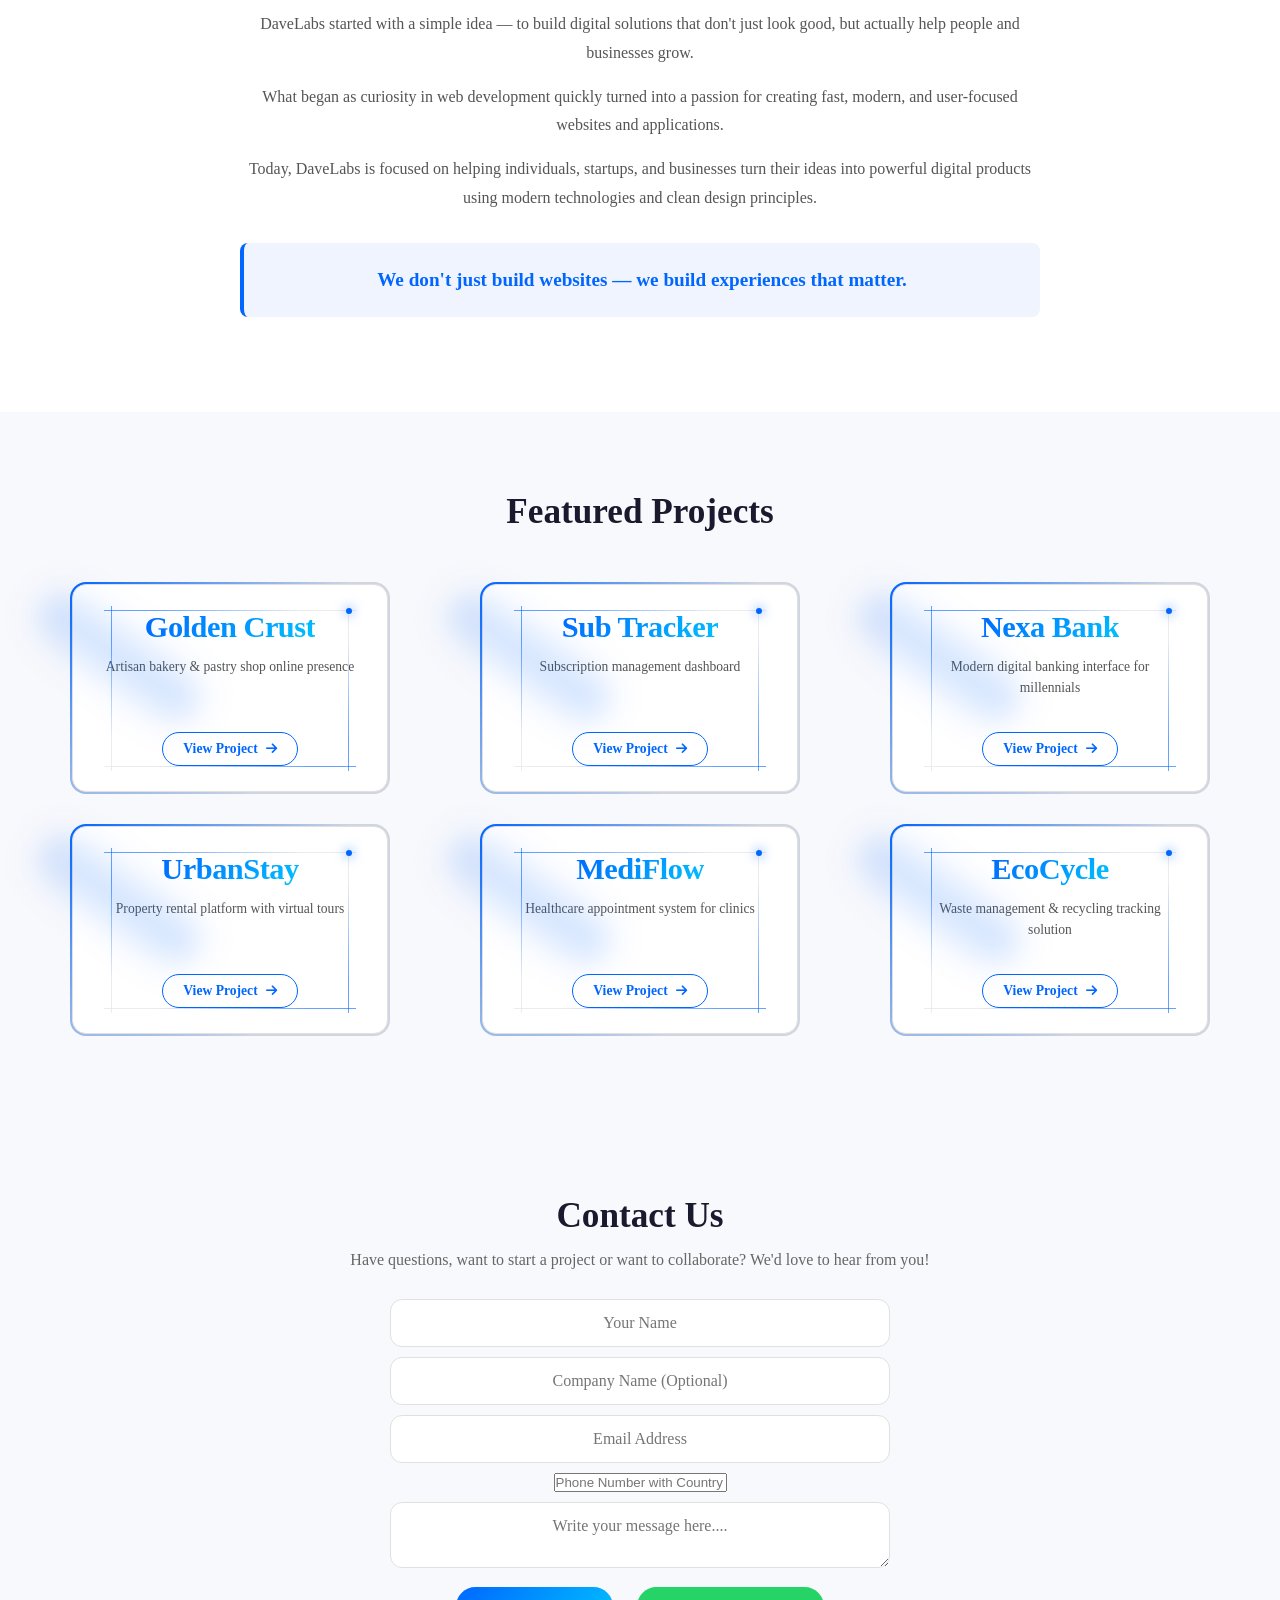
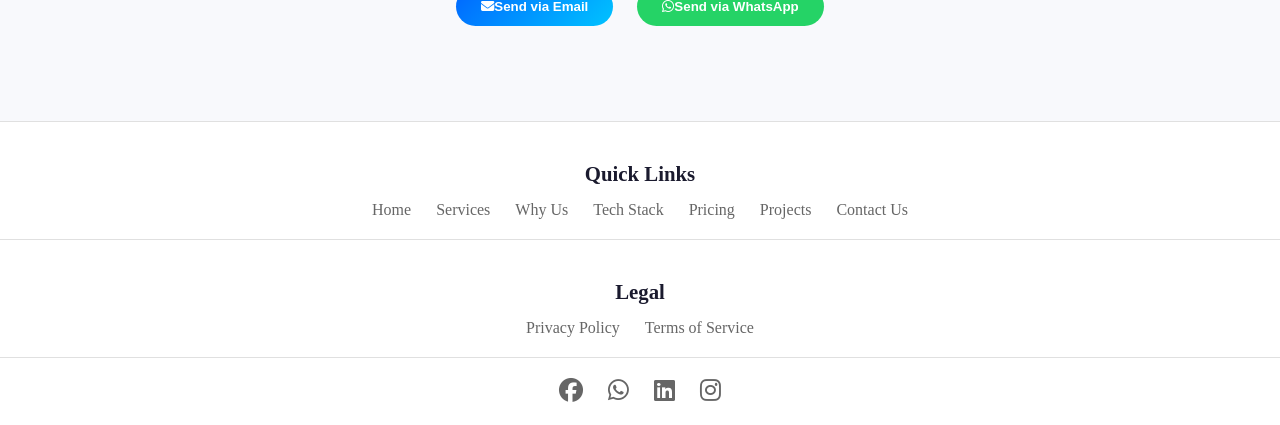
==== commit 7c80bb78: "Dark/light mode and featured projects were added" ====
--- a/frontend/index.html
+++ b/frontend/index.html
@@ -13,12 +13,18 @@
 </head>
 
 <body>
+    <!-- Dark Mode Toggle -->
+    <div class="theme-toggle" id="darkModeToggle">
+        <i class="fas fa-moon"></i>
+    </div>
+
     <section id="home">
         <div class="header">
-            <a href="index.html">DaveLabs</a>
-        </div>
-
-        <!-- Mobile Burger Menu Button -->
+            <a href="#" class="logo-link" id="logoHomeLink">
+                <img src="images/logo.png" alt="DaveLabsDev Logo" style="height: 70px; width: 70px; border-radius: 12px;">
+            </a>
+        </div>
+
         <div class="burger-menu">
             <div class="burger-icon">
                 <span></span>
@@ -33,6 +39,7 @@
             <a href="#why-us">Why Us</a>
             <a href="#tech-stack">Tech Stack</a>
             <a href="#pricing">Pricing</a>
+            <a href="#featured-projects">Projects</a>
             <a href="#contact-us">Contact Us</a>
         </nav>
 
@@ -54,7 +61,7 @@
         </div>
 
         <div class="whatsapp">
-            <a href="https://wa.me/254733588676" target="_blank" rel="noopener noreferrer">
+            <a href="https://wa.me/254703659444" target="_blank" rel="noopener noreferrer">
                 <i class="fa-brands fa-whatsapp"></i>
                 <span>Chat on WhatsApp</span>
             </a>
@@ -65,46 +72,11 @@
         <div class="services">
             <h2>Our Services</h2>
             <div class="cards-container">
-                <div class="card">
-                    <div class="bg"></div>
-                    <div class="blob"></div>
-                    <div class="content">
-                        <h3>Web Design</h3>
-                        <p>Modern, responsive websites that help your business grow online.</p>
-                    </div>
-                </div>
-                <div class="card">
-                    <div class="bg"></div>
-                    <div class="blob"></div>
-                    <div class="content">
-                        <h3>E-Commerce</h3>
-                        <p>Online stores that make it easy for customers to buy your products.</p>
-                    </div>
-                </div>
-                <div class="card">
-                    <div class="bg"></div>
-                    <div class="blob"></div>
-                    <div class="content">
-                        <h3>UI/UX Design</h3>
-                        <p>Clean interfaces that improve user experience and engagement.</p>
-                    </div>
-                </div>
-                <div class="card">
-                    <div class="bg"></div>
-                    <div class="blob"></div>
-                    <div class="content">
-                        <h3>Maintenance</h3>
-                        <p>We keep your website updated, secure, and running smoothly.</p>
-                    </div>
-                </div>
-                <div class="card">
-                    <div class="bg"></div>
-                    <div class="blob"></div>
-                    <div class="content">
-                        <h3>SEO</h3>
-                        <p>Improve your Google ranking and attract more visitors.</p>
-                    </div>
-                </div>
+                <div class="card"><div class="bg"></div><div class="blob"></div><div class="content"><h3>Web Design</h3><p>Modern, responsive websites that help your business grow online.</p></div></div>
+                <div class="card"><div class="bg"></div><div class="blob"></div><div class="content"><h3>E-Commerce</h3><p>Online stores that make it easy for customers to buy your products.</p></div></div>
+                <div class="card"><div class="bg"></div><div class="blob"></div><div class="content"><h3>UI/UX Design</h3><p>Clean interfaces that improve user experience and engagement.</p></div></div>
+                <div class="card"><div class="bg"></div><div class="blob"></div><div class="content"><h3>Maintenance</h3><p>We keep your website updated, secure, and running smoothly.</p></div></div>
+                <div class="card"><div class="bg"></div><div class="blob"></div><div class="content"><h3>SEO</h3><p>Improve your Google ranking and attract more visitors.</p></div></div>
             </div>
         </div>
     </section>
@@ -113,26 +85,10 @@
         <div class="why-us">
             <h2>Why Choose DaveLabs?</h2>
             <div class="why-us-cards">
-                <div class="why-us-card red">
-                    <i class="fas fa-bolt"></i>
-                    <p class="tip">Fast Delivery</p>
-                    <p class="second-text">We build and deploy projects quickly without sacrificing quality.</p>
-                </div>
-                <div class="why-us-card blue">
-                    <i class="fas fa-palette"></i>
-                    <p class="tip">Modern Design</p>
-                    <p class="second-text">Clean, responsive, and visually stunning interfaces.</p>
-                </div>
-                <div class="why-us-card green">
-                    <i class="fas fa-headset"></i>
-                    <p class="tip">Reliable Support</p>
-                    <p class="second-text">We stay with you even after launch for improvements.</p>
-                </div>
-                <div class="why-us-card purple">
-                    <i class="fas fa-code"></i>
-                    <p class="tip">Custom Solutions</p>
-                    <p class="second-text">Tailored systems built exactly for your needs.</p>
-                </div>
+                <div class="why-us-card red"><i class="fas fa-bolt"></i><p class="tip">Fast Delivery</p><p class="second-text">We build and deploy projects quickly without sacrificing quality.</p></div>
+                <div class="why-us-card blue"><i class="fas fa-palette"></i><p class="tip">Modern Design</p><p class="second-text">Clean, responsive, and visually stunning interfaces.</p></div>
+                <div class="why-us-card green"><i class="fas fa-headset"></i><p class="tip">Reliable Support</p><p class="second-text">We stay with you even after launch for improvements.</p></div>
+                <div class="why-us-card purple"><i class="fas fa-code"></i><p class="tip">Custom Solutions</p><p class="second-text">Tailored systems built exactly for your needs.</p></div>
             </div>
         </div>
     </section>
@@ -182,47 +138,23 @@
         <div class="pricing-container">
             <div class="pricing-card basic">
                 <h3>Starter</h3>
-                <h1 class="price">KES 10,000</h1>
-                <ul>
-                    <li>1-3 Page Website</li>
-                    <li>Responsive Design</li>
-                    <li>Basic UI/UX</li>
-                    <li>Contact Form</li>
-                    <li>Basic SEO Setup</li>
-                </ul>
-                <a href="#contact-us" style="text-decoration: none; color: inherit;">
-                    <button>Get Started</button>
-                </a>
+                <h1>KES 10,000</h1>
+                <ul><li>1-3 Page Website</li><li>Responsive Design</li><li>Basic UI/UX</li><li>Contact Form</li><li>Basic SEO Setup</li></ul>
+                <a href="#contact-us" style="text-decoration: none; color: inherit;"><button>Get Started</button></a>
             </div>
             <div class="pricing-card standard popular">
                 <div class="badge">Most Popular</div>
                 <h3>Growth</h3>
-                <h1 class="price">KES 25,000</h1>
-                <ul>
-                    <li>5-8 Page Website</li>
-                    <li>Custom UI/UX Design</li>
-                    <li>Animations & Interactions</li>
-                    <li>CMS Integration</li>
-                    <li>SEO Optimization</li>
-                </ul>
-                <a href="#contact-us" style="text-decoration: none; color: inherit;">
-                    <button>Get Started</button>
-                </a>
+                <h1>KES 25,000</h1>
+                <ul><li>5-8 Page Website</li><li>Custom UI/UX Design</li><li>Animations & Interactions</li><li>CMS Integration</li><li>SEO Optimization</li></ul>
+                <a href="#contact-us" style="text-decoration: none; color: inherit;"><button>Get Started</button></a>
             </div>
             <div class="pricing-card premium card_box">
                 <span></span>
                 <h3>Pro</h3>
-                <h1 class="price">KES 60,000</h1>
-                <ul>
-                    <li>Full Custom System</li>
-                    <li>Backend + Database</li>
-                    <li>E-Commerce Integration</li>
-                    <li>Advanced Animations</li>
-                    <li>Security + Optimization</li>
-                </ul>
-                <a href="#contact-us" style="text-decoration: none; color: inherit;">
-                    <button>Get Started</button>
-                </a>
+                <h1>KES 60,000</h1>
+                <ul><li>Full Custom System</li><li>Backend + Database</li><li>E-Commerce Integration</li><li>Advanced Animations</li><li>Security + Optimization</li></ul>
+                <a href="#contact-us" style="text-decoration: none; color: inherit;"><button>Get Started</button></a>
             </div>
         </div>
     </section>
@@ -237,37 +169,29 @@
         </div>
     </section>
 
+    <!-- Featured Projects Section -->
+    <section id="featured-projects" class="featured-projects-section">
+        <div class="featured-projects-container">
+            <div class="project-outer"><div class="project-dot"></div><div class="featured-project-card"><div class="project-ray"></div><div class="project-text">Golden Crust</div><p class="project-desc">Artisan bakery & pastry shop online presence</p><button class="project-view-btn" data-project="Golden Crust">View Project <i class="fas fa-arrow-right"></i></button><div class="project-line topl"></div><div class="project-line leftl"></div><div class="project-line bottoml"></div><div class="project-line rightl"></div></div></div>
+            <div class="project-outer"><div class="project-dot"></div><div class="featured-project-card"><div class="project-ray"></div><div class="project-text">Sub Tracker</div><p class="project-desc">Subscription management dashboard</p><button class="project-view-btn" data-project="Sub Tracker">View Project <i class="fas fa-arrow-right"></i></button><div class="project-line topl"></div><div class="project-line leftl"></div><div class="project-line bottoml"></div><div class="project-line rightl"></div></div></div>
+            <div class="project-outer"><div class="project-dot"></div><div class="featured-project-card"><div class="project-ray"></div><div class="project-text">Nexa Bank</div><p class="project-desc">Modern digital banking interface for millennials</p><button class="project-view-btn" data-project="Nexa Bank">View Project <i class="fas fa-arrow-right"></i></button><div class="project-line topl"></div><div class="project-line leftl"></div><div class="project-line bottoml"></div><div class="project-line rightl"></div></div></div>
+            <div class="project-outer"><div class="project-dot"></div><div class="featured-project-card"><div class="project-ray"></div><div class="project-text">UrbanStay</div><p class="project-desc">Property rental platform with virtual tours</p><button class="project-view-btn" data-project="UrbanStay">View Project <i class="fas fa-arrow-right"></i></button><div class="project-line topl"></div><div class="project-line leftl"></div><div class="project-line bottoml"></div><div class="project-line rightl"></div></div></div>
+            <div class="project-outer"><div class="project-dot"></div><div class="featured-project-card"><div class="project-ray"></div><div class="project-text">MediFlow</div><p class="project-desc">Healthcare appointment system for clinics</p><button class="project-view-btn" data-project="MediFlow">View Project <i class="fas fa-arrow-right"></i></button><div class="project-line topl"></div><div class="project-line leftl"></div><div class="project-line bottoml"></div><div class="project-line rightl"></div></div></div>
+            <div class="project-outer"><div class="project-dot"></div><div class="featured-project-card"><div class="project-ray"></div><div class="project-text">EcoCycle</div><p class="project-desc">Waste management & recycling tracking solution</p><button class="project-view-btn" data-project="EcoCycle">View Project <i class="fas fa-arrow-right"></i></button><div class="project-line topl"></div><div class="project-line leftl"></div><div class="project-line bottoml"></div><div class="project-line rightl"></div></div></div>
+        </div>
+    </section>
+
     <section id="contact-us">
         <div class="contact-us">
             <h2>Contact Us</h2>
             <p>Have questions, want to start a project or want to collaborate? We'd love to hear from you!</p>
-
-            <div class="input">
-                <input type="text" id="your-name" placeholder="Your Name" required>
-            </div>
-            <div class="input">
-                <input type="text" id="company" placeholder="Company Name (Optional)">
-            </div>
-            <div class="input">
-                <input type="email" id="your-email" placeholder="Email Address" required>
-            </div>
-
-            <div class="phone-container">
-                <input type="tel" id="your-phoneNumber" required placeholder="Phone Number with Country Code">
-            </div>
-
-            <div class="textarea">
-                <textarea required placeholder="Write your message here...." id="your-Message"></textarea>
-            </div>
-
-            <button id="send-via-Email">
-                <i class="fa-solid fa-envelope"></i>
-                <span>Send via Email</span>
-            </button>
-            <button id="send-via-whatsapp">
-                <i class="fa-brands fa-whatsapp"></i>
-                <span>Send via WhatsApp</span>
-            </button>
+            <div class="input"><input type="text" id="your-name" placeholder="Your Name" required></div>
+            <div class="input"><input type="text" id="company" placeholder="Company Name (Optional)"></div>
+            <div class="input"><input type="email" id="your-email" placeholder="Email Address" required></div>
+            <div class="phone-container"><input type="tel" id="your-phoneNumber" required placeholder="Phone Number with Country Code"></div>
+            <div class="textarea"><textarea required placeholder="Write your message here...." id="your-Message"></textarea></div>
+            <button id="send-via-Email"><i class="fa-solid fa-envelope"></i><span>Send via Email</span></button>
+            <button id="send-via-whatsapp"><i class="fa-brands fa-whatsapp"></i><span>Send via WhatsApp</span></button>
         </div>
     </section>
 
@@ -280,6 +204,7 @@
                 <li><a href="#why-us">Why Us</a></li>
                 <li><a href="#tech-stack">Tech Stack</a></li>
                 <li><a href="#pricing">Pricing</a></li>
+                <li><a href="#featured-projects">Projects</a></li>
                 <li><a href="#contact-us">Contact Us</a></li>
             </ul>
         </div>
--- a/frontend/style.css
+++ b/frontend/style.css
@@ -1,4 +1,55 @@
-/* ========== GLOBAL RESET & BASE ========== */
+/* ===== ROOT VARIABLES & THEME ===== */
+:root {
+    /* Light Mode (default) */
+    --bg-primary: #f8f9fc;
+    --bg-secondary: #ffffff;
+    --bg-card: #ffffff;
+    --bg-glass: #ffffff;
+    --text-primary: #1a1a2e;
+    --text-secondary: #555555;
+    --text-muted: #666666;
+    --text-light: #4a4a6a;
+    --border-color: #e0e0e0;
+    --shadow-sm: 0 2px 10px rgba(0, 0, 0, 0.03);
+    --shadow-md: 0 10px 30px rgba(0, 0, 0, 0.08);
+    --shadow-lg: 0 15px 35px rgba(0, 0, 0, 0.1);
+    --accent: #0066ff;
+    --accent-gradient: linear-gradient(135deg, #0066ff, #00c3ff);
+    --highlight-bg: #f0f4ff;
+    --input-bg: #ffffff;
+    --nav-bg: #ffffff;
+    --footer-bg: #ffffff;
+    /* Card glow effect for light mode */
+    --card-glow: rgba(0, 102, 255, 0.1);
+    --project-bg-start: #0066ff;
+    --project-bg-end: #d0d5e0;
+}
+
+body.dark {
+    --bg-primary: #0a0e1a;
+    --bg-secondary: #111827;
+    --bg-card: #1a1f2e;
+    --bg-glass: #1e2436;
+    --text-primary: #f0f2f8;
+    --text-secondary: #b0b7c9;
+    --text-muted: #8f9bb3;
+    --text-light: #cbd5e1;
+    --border-color: #2d3748;
+    --shadow-sm: 0 2px 10px rgba(0, 0, 0, 0.2);
+    --shadow-md: 0 10px 30px rgba(0, 0, 0, 0.25);
+    --shadow-lg: 0 15px 35px rgba(0, 0, 0, 0.3);
+    --accent: #3b82f6;
+    --accent-gradient: linear-gradient(135deg, #3b82f6, #38bdf8);
+    --highlight-bg: #1e2a4a;
+    --input-bg: #1a1f2e;
+    --nav-bg: #111827;
+    --footer-bg: #0f172a;
+    /* Card glow effect for dark mode - using featured projects style */
+    --card-glow: rgba(59, 130, 246, 0.25);
+    --project-bg-start: #3b82f6;
+    --project-bg-end: #1a1f2e;
+}
+
 * {
     margin: 0;
     padding: 0;
@@ -7,55 +58,92 @@
 
 body {
     font-family: 'Gabriela';
-    background: #f8f9fc;
-    color: #1a1a2e;
+    background: var(--bg-primary);
+    color: var(--text-primary);
     overflow-x: hidden;
-}
-
-/* ========== HEADER & NAVIGATION ========== */
-#home {
-    background: #ffffff;
-    padding-bottom: 60px;
-}
+    -webkit-tap-highlight-color: transparent;
+}
+
+/* ===== THEME TOGGLE ===== */
+.theme-toggle {
+    position: fixed;
+    top: 20px;
+    right: 85px;
+    z-index: 1002;
+    background: var(--bg-card);
+    border: 1px solid var(--border-color);
+    border-radius: 50px;
+    width: 48px;
+    height: 48px;
+    display: flex;
+    align-items: center;
+    justify-content: center;
+    cursor: pointer;
+    box-shadow: var(--shadow-sm);
+    transition: all 0.3s ease;
+}
+
+.theme-toggle:hover {
+    transform: scale(1.05);
+    box-shadow: var(--shadow-md);
+}
+
+.theme-toggle i {
+    font-size: 24px;
+    transition: transform 0.3s ease;
+}
+
+.theme-toggle i.fa-sun { color: #f59e0b; }
+.theme-toggle i.fa-moon { color: #8b5cf7; }
+
+/* ===== HEADER & NAVIGATION ===== */
+#home { background: var(--bg-secondary); padding-bottom: 60px; }
 
 .header {
     padding: 20px 40px;
-}
-
-.header a {
-    font-size: 28px;
-    font-weight: bold;
+    display: flex;
+    align-items: center;
+    justify-content: space-between;
+}
+
+.logo-link {
+    display: inline-block;
+    cursor: pointer;
     text-decoration: none;
-    color: #0066ff;
-    letter-spacing: 1px;
-}
-
-/* Desktop Navigation */
+}
+
+.header img {
+    height: 70px;
+    width: auto;
+    object-fit: contain;
+    transition: transform 0.3s ease;
+}
+
+.header img:hover { transform: scale(1.02); }
+
 .nav__links {
     display: flex;
     justify-content: center;
     gap: 30px;
     padding: 15px 20px;
     flex-wrap: wrap;
-    background: #ffffff;
-    border-bottom: 1px solid #e0e0e0;
-    box-shadow: 0 2px 10px rgba(0, 0, 0, 0.03);
+    background: var(--nav-bg);
+    border-bottom: 1px solid var(--border-color);
+    box-shadow: var(--shadow-sm);
 }
 
 .nav__links a {
     text-decoration: none;
-    color: #4a4a6a;
+    color: var(--text-light);
     font-weight: 500;
     transition: 0.3s;
     font-size: 1rem;
 }
 
-.nav__links a:hover {
-    color: #0066ff;
-}
+.nav__links a:hover { color: var(--accent); }
 
 .nav__links a.active {
-    color: #0066ff;
+    color: var(--accent);
     font-weight: 600;
     position: relative;
 }
@@ -67,27 +155,17 @@
     left: 0;
     width: 100%;
     height: 2px;
-    background: linear-gradient(90deg, #0066ff, #00c3ff);
+    background: linear-gradient(90deg, var(--accent), #00c3ff);
     border-radius: 2px;
     animation: underlineSlide 0.3s ease forwards;
 }
 
 @keyframes underlineSlide {
-    from {
-        width: 0;
-        opacity: 0;
-    }
-    to {
-        width: 100%;
-        opacity: 1;
-    }
-}
-
-/* Burger Menu Button (Hidden on Desktop) */
-
-/* Add to style.css - replaces existing burger menu styles */
-
-/* ========== BURGER MENU & MOBILE NAVIGATION ========== */
+    from { width: 0; opacity: 0; }
+    to { width: 100%; opacity: 1; }
+}
+
+/* ===== BURGER MENU (Mobile) - FIXED ===== */
 .burger-menu {
     display: none;
     position: fixed;
@@ -95,7 +173,7 @@
     right: 25px;
     z-index: 1001;
     cursor: pointer;
-    background: #0066ff;
+    background: var(--accent);
     width: 45px;
     height: 45px;
     border-radius: 12px;
@@ -123,125 +201,112 @@
     transition: all 0.3s ease;
 }
 
-/* Burger Animation */
-.burger-menu.active .burger-icon span:nth-child(1) {
-    transform: translateY(8.5px) rotate(45deg);
-}
-
-.burger-menu.active .burger-icon span:nth-child(2) {
-    opacity: 0;
-}
-
-.burger-menu.active .burger-icon span:nth-child(3) {
-    transform: translateY(-8.5px) rotate(-45deg);
-}
-
-/* Mobile Navigation Styles */
+.burger-menu.active .burger-icon span:nth-child(1) { transform: translateY(8.5px) rotate(45deg); }
+.burger-menu.active .burger-icon span:nth-child(2) { opacity: 0; }
+.burger-menu.active .burger-icon span:nth-child(3) { transform: translateY(-8.5px) rotate(-45deg); }
+
 @media (max-width: 768px) {
     .burger-menu {
         display: flex;
     }
-
+    
     .nav__links {
         position: fixed;
         top: 0;
         left: 0;
         width: 100%;
         height: 100vh;
-        background: linear-gradient(135deg, rgba(255, 255, 255, 0.98), rgba(248, 249, 252, 0.98));
-        backdrop-filter: blur(20px);
-        -webkit-backdrop-filter: blur(20px);
         flex-direction: column;
         justify-content: center;
         align-items: center;
-        padding: 40px 20px;
-        gap: 30px;
+        padding: 80px 20px 40px;
+        gap: 20px;
         z-index: 1000;
         transform: translateY(-100%);
         transition: transform 0.5s cubic-bezier(0.4, 0, 0.2, 1);
-        box-shadow: none;
-        border-left: none;
         overflow-y: auto;
-    }
-
+        background: var(--bg-card);
+        backdrop-filter: blur(20px);
+        -webkit-backdrop-filter: blur(20px);
+    }
+    
+    body.dark .nav__links {
+        background: rgba(17, 24, 39, 0.98);
+    }
+    
+    body:not(.dark) .nav__links {
+        background: rgba(255, 255, 255, 0.98);
+    }
+    
     .nav__links.active {
         transform: translateY(0);
     }
-
+    
     .nav__links a {
-        font-size: 1.3rem;
-        padding: 12px 25px;
-        width: auto;
-        min-width: 200px;
+        font-size: 1.25rem;
+        padding: 14px 28px;
+        width: 80%;
+        max-width: 260px;
         text-align: center;
-        border-radius: 8px;
+        border-radius: 50px;
         transition: all 0.3s ease;
-        background: rgba(255, 255, 255, 0.9);
-        color: #1a1a2e;
+        background: var(--bg-secondary);
+        color: var(--text-primary);
         font-weight: 600;
-        box-shadow: 0 4px 15px rgba(0, 0, 0, 0.05);
+        box-shadow: var(--shadow-sm);
         opacity: 0;
         transform: translateY(30px);
         animation: slideUpFade 0.5s ease forwards;
-    }
-
-    /* Staggered animation for nav links */
+        border: 1px solid var(--border-color);
+    }
+    
+    body.dark .nav__links a {
+        background: var(--bg-card);
+        color: var(--text-primary);
+    }
+    
     .nav__links.active a:nth-child(1) { animation-delay: 0.05s; }
     .nav__links.active a:nth-child(2) { animation-delay: 0.1s; }
     .nav__links.active a:nth-child(3) { animation-delay: 0.15s; }
     .nav__links.active a:nth-child(4) { animation-delay: 0.2s; }
     .nav__links.active a:nth-child(5) { animation-delay: 0.25s; }
     .nav__links.active a:nth-child(6) { animation-delay: 0.3s; }
-
+    .nav__links.active a:nth-child(7) { animation-delay: 0.35s; }
+    
     @keyframes slideUpFade {
-        0% {
-            opacity: 0;
-            transform: translateY(40px);
-        }
-        100% {
-            opacity: 1;
-            transform: translateY(0);
-        }
-    }
-
+        0% { opacity: 0; transform: translateY(40px); }
+        100% { opacity: 1; transform: translateY(0); }
+    }
+    
     .nav__links a:hover {
-        background: #0066ff;
+        background: var(--accent);
         color: white;
-        transform: translateX(5px) scale(1.05);
-        box-shadow: 0 8px 25px rgba(0, 102, 255, 0.3);
-    }
-
-    /* Blur overlay effect for main content when menu is open */
-    body.menu-open {
-        overflow: hidden;
-    }
-
-    body.menu-open .blur-overlay {
+        transform: translateX(5px) scale(1.02);
+    }
+    
+    body.menu-open { overflow: hidden; }
+    
+    .blur-overlay {
         position: fixed;
         top: 0;
         left: 0;
         width: 100%;
         height: 100%;
-        background: rgba(0, 0, 0, 0.3);
+        background: rgba(0, 0, 0, 0.4);
         backdrop-filter: blur(8px);
         -webkit-backdrop-filter: blur(8px);
         z-index: 998;
-        animation: fadeIn 0.3s ease forwards;
-    }
-
-    @keyframes fadeIn {
-        from {
-            opacity: 0;
-            backdrop-filter: blur(0px);
-        }
-        to {
-            opacity: 1;
-            backdrop-filter: blur(8px);
-        }
-    }
-}
-
-/* Desktop navigation remains unchanged */
+        opacity: 0;
+        visibility: hidden;
+        transition: opacity 0.3s ease, visibility 0.3s ease;
+    }
+    
+    body.menu-open .blur-overlay {
+        opacity: 1;
+        visibility: visible;
+    }
+}
+
 @media (min-width: 769px) {
     .nav__links {
         display: flex;
@@ -249,49 +314,31 @@
         gap: 30px;
         padding: 15px 20px;
         flex-wrap: wrap;
-        background: #ffffff;
-        border-bottom: 1px solid #e0e0e0;
-        box-shadow: 0 2px 10px rgba(0, 0, 0, 0.03);
+        background: var(--nav-bg);
+        border-bottom: 1px solid var(--border-color);
         position: relative;
         transform: none !important;
     }
-
-    .nav__links a {
-        opacity: 1;
-        transform: none;
-        animation: none;
-    }
-}
-
-
-/* ========== MAIN CONTENT ========== */
+    .nav__links a { opacity: 1; transform: none; animation: none; }
+}
+
+/* ===== MAIN CONTENT ===== */
 .main__content {
     max-width: 900px;
     margin: 50px auto;
     padding: 40px;
     text-align: center;
 }
-
-.main__content h1 {
-    font-size: 2.5rem;
-    color: #1a1a2e;
-    margin-bottom: 30px;
-}
-
-.main__content p {
-    color: #555;
-    line-height: 1.7;
-    font-size: 1rem;
-}
-
-/* WhatsApp Button */
+.main__content h1 { font-size: 2.5rem; color: var(--text-primary); margin-bottom: 30px; }
+.main__content p { color: var(--text-secondary); line-height: 1.7; font-size: 1rem; }
+
+/* ===== WHATSAPP BUTTON ===== */
 .whatsapp {
     position: fixed;
     bottom: 30px;
     right: 30px;
     z-index: 100;
 }
-
 .whatsapp a {
     display: flex;
     align-items: center;
@@ -305,24 +352,11 @@
     box-shadow: 0 4px 15px rgba(37, 211, 102, 0.3);
     transition: 0.3s;
 }
-
-.whatsapp a:hover {
-    transform: scale(1.05);
-}
-
-/* ========== SERVICES SECTION ========== */
-#service, #services {
-    background: #f8f9fc;
-    padding: 60px 20px;
-}
-
-.services h2 {
-    text-align: center;
-    font-size: 2.2rem;
-    margin-bottom: 30px;
-    color: #1a1a2e;
-}
-
+.whatsapp a:hover { transform: scale(1.05); }
+
+/* ===== SERVICES SECTION ===== */
+#services { background: var(--bg-primary); padding: 60px 20px; }
+.services h2 { text-align: center; font-size: 2.2rem; margin-bottom: 30px; color: var(--text-primary); }
 .cards-container {
     display: grid;
     grid-template-columns: repeat(auto-fit, minmax(220px, 1fr));
@@ -330,7 +364,6 @@
     padding: 20px;
     justify-items: center;
 }
-
 .card {
     position: relative;
     width: 220px;
@@ -341,99 +374,46 @@
     display: flex;
     align-items: center;
     justify-content: center;
-    background: white;
-    box-shadow: 0 10px 30px rgba(0, 0, 0, 0.08);
+    background: var(--bg-card);
+    box-shadow: var(--shadow-md);
     transition: transform 0.3s ease, box-shadow 0.3s ease;
 }
-
-.card:hover {
-    transform: translateY(-8px);
-    box-shadow: 0 20px 40px rgba(0, 102, 255, 0.15);
-}
-
-.card:hover .blob {
-    opacity: 0.6;
-    animation: blob-spin 6s linear infinite;
-}
-
+.card:hover { transform: translateY(-8px); box-shadow: var(--shadow-lg); }
+.card:hover .blob { opacity: 0.6; animation: blob-spin 6s linear infinite; }
 .bg {
     position: absolute;
     top: 5px;
     left: 5px;
     width: calc(100% - 10px);
     height: calc(100% - 10px);
-    background: white;
+    background: var(--bg-card);
     border-radius: 12px;
     z-index: 2;
 }
-
 .blob {
     position: absolute;
     width: 140px;
     height: 140px;
     border-radius: 50%;
-    background: linear-gradient(135deg, #0066ff, #00c3ff);
+    background: var(--accent-gradient);
     filter: blur(12px);
     opacity: 0;
     z-index: 1;
     transition: opacity 0.4s ease;
 }
-
 @keyframes blob-spin {
-    0% {
-        transform: rotate(0deg) translateX(55px) rotate(0deg);
-    }
-    100% {
-        transform: rotate(360deg) translateX(55px) rotate(-360deg);
-    }
-}
-
-.content {
-    position: relative;
-    z-index: 3;
-    padding: 15px;
-    text-align: center;
-    color: #1a1a2e;
-}
-
-.content h3 {
-    font-size: 18px;
-    margin-bottom: 10px;
-    color: #0066ff;
-}
-
-.content p {
-    font-size: 13px;
-    line-height: 1.4;
-    color: #666;
-}
-
-/* ========== WHY US SECTION ========== */
-#why-us {
-    padding: 80px 20px;
-    text-align: center;
-    background: #ffffff;
-}
-
-#why-us h2 {
-    font-size: 2.2rem;
-    margin-bottom: 15px;
-    color: #1a1a2e;
-}
-
-#why-us>p {
-    max-width: 700px;
-    margin: 0 auto 60px auto;
-    color: #666;
-}
-
-.why-us-cards {
-    display: flex;
-    flex-wrap: wrap;
-    justify-content: center;
-    gap: 20px;
-}
-
+    0% { transform: rotate(0deg) translateX(55px) rotate(0deg); }
+    100% { transform: rotate(360deg) translateX(55px) rotate(-360deg); }
+}
+.content { position: relative; z-index: 3; padding: 15px; text-align: center; color: var(--text-primary); }
+.content h3 { font-size: 18px; margin-bottom: 10px; color: var(--accent); }
+.content p { font-size: 13px; line-height: 1.4; color: var(--text-muted); }
+
+/* ===== WHY US SECTION ===== */
+#why-us { padding: 80px 20px; text-align: center; background: var(--bg-secondary); }
+#why-us h2 { font-size: 2.2rem; margin-bottom: 15px; color: var(--text-primary); }
+#why-us>p { max-width: 700px; margin: 0 auto 60px auto; color: var(--text-muted); }
+.why-us-cards { display: flex; flex-wrap: wrap; justify-content: center; gap: 20px; }
 .why-us-card {
     display: flex;
     align-items: center;
@@ -449,111 +429,38 @@
     padding: 15px;
     box-shadow: 0 10px 20px rgba(0, 0, 0, 0.1);
 }
-
-.why-us-card.red {
-    background: linear-gradient(135deg, #ff6b35, #f7931e);
-}
-
-.why-us-card.blue {
-    background: linear-gradient(135deg, #0066ff, #00c3ff);
-}
-
-.why-us-card.green {
-    background: linear-gradient(135deg, #00b886, #00e5a0);
-}
-
-.why-us-card.purple {
-    background: linear-gradient(135deg, #7b2cbf, #b245e6);
-}
-
-.why-us-card .tip {
-    font-size: 1.1em;
-    font-weight: 700;
-    margin-bottom: 10px;
-}
-
-.why-us-card .second-text {
-    font-size: 0.85em;
-    opacity: 0.95;
-}
-
-.why-us-card:hover {
-    transform: scale(1.05);
-    box-shadow: 0 15px 30px rgba(0, 0, 0, 0.15);
-}
-
-.why-us-cards:hover>.why-us-card:not(:hover) {
-    filter: blur(2px);
-    transform: scale(0.98);
-}
-
-.why-us-card i {
-    font-size: 28px;
-    margin-bottom: 12px;
-}
-
-/* ========== TECH STACK SECTION ========== */
-#tech-stack {
-    padding: 80px 20px;
-    text-align: center;
-    background: #f8f9fc;
-}
-
-#tech-stack h2 {
-    font-size: 2.2rem;
-    margin-bottom: 15px;
-    color: #1a1a2e;
-}
-
-#tech-stack>p {
-    color: #666;
-    max-width: 700px;
-    margin: 0 auto 40px;
-}
-
+.why-us-card.red { background: linear-gradient(135deg, #ff6b35, #f7931e); }
+.why-us-card.blue { background: linear-gradient(135deg, #0066ff, #00c3ff); }
+.why-us-card.green { background: linear-gradient(135deg, #00b886, #00e5a0); }
+.why-us-card.purple { background: linear-gradient(135deg, #7b2cbf, #b245e6); }
+.why-us-card .tip { font-size: 1.1em; font-weight: 700; margin-bottom: 10px; }
+.why-us-card .second-text { font-size: 0.85em; opacity: 0.95; }
+.why-us-card:hover { transform: scale(1.05); box-shadow: 0 15px 30px rgba(0, 0, 0, 0.15); }
+.why-us-cards:hover > .why-us-card:not(:hover) { filter: blur(2px); transform: scale(0.98); }
+.why-us-card i { font-size: 28px; margin-bottom: 12px; }
+
+/* ===== TECH STACK ===== */
+#tech-stack { padding: 80px 20px; text-align: center; background: var(--bg-primary); }
+#tech-stack h2 { font-size: 2.2rem; margin-bottom: 15px; color: var(--text-primary); }
+#tech-stack>p { color: var(--text-muted); max-width: 700px; margin: 0 auto 40px; }
 .glass-card {
     max-width: 900px;
     margin: auto;
     padding: 30px;
     border-radius: 20px;
-    background: white;
-    box-shadow: 0 10px 40px rgba(0, 0, 0, 0.08);
-    border: 1px solid #e0e0e0;
-}
-
-.tech-group {
-    margin-bottom: 30px;
-}
-
-.tech-group h3 {
-    margin-bottom: 15px;
-    color: #0066ff;
-    font-size: 1.3rem;
-}
-
-.tech-items {
-    display: flex;
-    flex-wrap: wrap;
-    justify-content: center;
-    gap: 8px;
-}
-
-.tech-icon {
-    position: relative;
-}
-
+    background: var(--bg-card);
+    box-shadow: var(--shadow-md);
+    border: 1px solid var(--border-color);
+}
+.tech-group { margin-bottom: 30px; }
+.tech-group h3 { margin-bottom: 15px; color: var(--accent); font-size: 1.3rem; }
+.tech-items { display: flex; flex-wrap: wrap; justify-content: center; gap: 8px; }
+.tech-icon { position: relative; }
 @keyframes float {
-    0% {
-        transform: translateY(0px);
-    }
-    50% {
-        transform: translateY(-6px);
-    }
-    100% {
-        transform: translateY(0px);
-    }
-}
-
+    0% { transform: translateY(0px); }
+    50% { transform: translateY(-6px); }
+    100% { transform: translateY(0px); }
+}
 .tech-icon img {
     width: 45px;
     padding: 6px;
@@ -561,20 +468,16 @@
     animation: float 3s ease-in-out infinite;
     transition: 0.3s ease;
 }
-
-.tech-icon img:hover {
-    transform: translateY(-8px) scale(1.15);
-    filter: drop-shadow(0 0 8px #0066ff);
-}
-
+body.dark .tech-icon img { filter: brightness(0.9); }
+.tech-icon img:hover { transform: translateY(-8px) scale(1.15); filter: drop-shadow(0 0 8px var(--accent)); }
 .tech-icon::after {
     content: attr(data-name);
     position: absolute;
     bottom: 120%;
     left: 50%;
     transform: translateX(-50%) scale(0.8);
-    background: #1a1a2e;
-    color: white;
+    background: var(--text-primary);
+    color: var(--bg-primary);
     padding: 5px 10px;
     border-radius: 6px;
     font-size: 12px;
@@ -583,49 +486,16 @@
     transition: 0.25s ease;
     pointer-events: none;
 }
-
-.tech-icon:hover::after {
-    opacity: 1;
-    transform: translateX(-50%) scale(1);
-}
-
-/* ========== PRICING SECTION ========== */
-#pricing {
-    padding: 80px 20px;
-    text-align: center;
-    background: #f8f9fc;
-}
-
-#pricing h2 {
-    font-size: 2.2rem;
-    margin-bottom: 15px;
-    color: #1a1a2e;
-}
-
-#pricing>p {
-    color: #666;
-    margin-bottom: 40px;
-}
-
-.pricing-container {
-    display: flex;
-    flex-wrap: wrap;
-    justify-content: center;
-    gap: 30px;
-}
-
-.pricing-card.basic {
-    background: linear-gradient(135deg, #667eea 0%, #764ba2 100%);
-}
-
-.pricing-card.standard {
-    background: linear-gradient(135deg, #f093fb 0%, #f5576c 100%);
-}
-
-.pricing-card.premium {
-    background: linear-gradient(135deg, #4facfe 0%, #00f2fe 100%);
-}
-
+.tech-icon:hover::after { opacity: 1; transform: translateX(-50%) scale(1); }
+
+/* ===== PRICING ===== */
+#pricing { padding: 80px 20px; text-align: center; background: var(--bg-primary); }
+#pricing h2 { font-size: 2.2rem; margin-bottom: 15px; color: var(--text-primary); }
+#pricing>p { color: var(--text-muted); margin-bottom: 40px; }
+.pricing-container { display: flex; flex-wrap: wrap; justify-content: center; gap: 30px; }
+.pricing-card.basic { background: linear-gradient(135deg, #667eea 0%, #764ba2 100%); }
+.pricing-card.standard { background: linear-gradient(135deg, #f093fb 0%, #f5576c 100%); }
+.pricing-card.premium { background: linear-gradient(135deg, #4facfe 0%, #00f2fe 100%); }
 .pricing-card {
     width: 290px;
     padding: 30px 25px;
@@ -635,36 +505,11 @@
     color: white;
     box-shadow: 0 15px 35px rgba(0, 0, 0, 0.15);
 }
-
-.pricing-card:hover {
-    transform: translateY(-10px);
-    box-shadow: 0 25px 45px rgba(0, 0, 0, 0.2);
-}
-
-.pricing-card h3 {
-    font-size: 1.5rem;
-    margin-bottom: 10px;
-    color: white;
-}
-
-.pricing-card h1 {
-    font-size: 1.8rem;
-    margin-bottom: 20px;
-    color: white;
-}
-
-.pricing-card ul {
-    list-style: none;
-    padding: 0;
-    margin-bottom: 25px;
-}
-
-.pricing-card ul li {
-    margin: 12px 0;
-    font-size: 0.9rem;
-    color: rgba(255, 255, 255, 0.9);
-}
-
+.pricing-card:hover { transform: translateY(-10px); }
+.pricing-card h3 { font-size: 1.5rem; margin-bottom: 10px; color: white; }
+.pricing-card h1 { font-size: 1.8rem; margin-bottom: 20px; color: white; }
+.pricing-card ul { list-style: none; margin-bottom: 25px; }
+.pricing-card ul li { margin: 12px 0; font-size: 0.9rem; color: rgba(0, 0, 0, 0.9); }
 .pricing-card button {
     padding: 12px 25px;
     border: none;
@@ -676,16 +521,8 @@
     transition: 0.3s;
     width: 100%;
 }
-
-.pricing-card button:hover {
-    transform: scale(1.02);
-    box-shadow: 0 5px 15px rgba(0, 0, 0, 0.2);
-}
-
-.popular {
-    transform: scale(1.02);
-}
-
+.pricing-card button:hover { transform: scale(1.02); box-shadow: 0 5px 15px rgba(0,0,0,0.2); }
+.popular { transform: scale(1.02); }
 .badge {
     position: absolute;
     top: -12px;
@@ -699,12 +536,7 @@
     font-weight: bold;
     white-space: nowrap;
 }
-
-.card_box {
-    position: relative;
-    overflow: hidden;
-}
-
+.card_box { position: relative; overflow: hidden; }
 .card_box span {
     position: absolute;
     overflow: hidden;
@@ -716,7 +548,6 @@
     align-items: center;
     justify-content: center;
 }
-
 .card_box span::before {
     content: 'PRO';
     position: absolute;
@@ -731,94 +562,236 @@
     font-weight: 700;
     letter-spacing: 0.1em;
     text-transform: uppercase;
-    box-shadow: 0 5px 15px rgba(0, 0, 0, 0.2);
-}
-
-/* ========== OUR STORY ========== */
-#our-story {
-    padding: 80px 20px;
-    text-align: center;
-    background: #ffffff;
-}
-
-.our-story {
-    max-width: 800px;
-    margin: auto;
-}
-
-.our-story h2 {
-    font-size: 2.2rem;
-    margin-bottom: 25px;
-    color: #1a1a2e;
-}
-
-.our-story p {
-    font-size: 1rem;
-    line-height: 1.8;
-    color: #555;
-    margin-bottom: 15px;
-}
-
+    box-shadow: 0 5px 15px rgba(0,0,0,0.2);
+}
+
+/* ===== OUR STORY ===== */
+#our-story { padding: 80px 20px; text-align: center; background: var(--bg-secondary); }
+.our-story { max-width: 800px; margin: auto; }
+.our-story h2 { font-size: 2.2rem; margin-bottom: 25px; color: var(--text-primary); }
+.our-story p { font-size: 1rem; line-height: 1.8; color: var(--text-secondary); margin-bottom: 15px; }
 .our-story .highlight {
     margin-top: 30px;
     font-size: 1.2rem;
     font-weight: bold;
-    color: #0066ff;
+    color: var(--accent);
     padding: 20px;
-    border-left: 4px solid #0066ff;
-    background: #f0f4ff;
+    border-left: 4px solid var(--accent);
+    background: var(--highlight-bg);
     border-radius: 8px;
 }
 
-/* ========== CONTACT SECTION ========== */
-#contact-us {
+/* ===== FEATURED PROJECTS ===== */
+.featured-projects-section {
     padding: 80px 20px;
-    background: #f8f9fc;
+    background: var(--bg-primary);
     text-align: center;
 }
-
-.contact-us h2 {
+.featured-projects-section::before {
+    content: 'Featured Projects';
+    display: block;
     font-size: 2.2rem;
-    margin-bottom: 15px;
-    color: #1a1a2e;
-}
-
-.contact-us>p {
-    color: #666;
-    margin-bottom: 30px;
-}
-
-.input {
-    margin: 10px auto;
-    max-width: 500px;
-}
-
-.input input,
-.textarea textarea {
+    font-weight: bold;
+    margin-bottom: 50px;
+    color: var(--text-primary);
+}
+.featured-projects-container {
+    display: grid;
+    grid-template-columns: repeat(3, 1fr);
+    gap: 30px;
+    max-width: 1200px;
+    margin: 0 auto;
+    justify-items: center;
+    align-items: center;
+}
+.project-outer {
+    width: 100%;
+    max-width: 320px;
+    border-radius: 16px;
+    padding: 2px;
+    background: radial-gradient(circle 280px at 0% 0%, var(--accent), var(--border-color));
+    position: relative;
+    transition: transform 0.3s ease, box-shadow 0.3s ease;
+}
+.project-outer:hover { transform: translateY(-8px); box-shadow: var(--shadow-lg); }
+.project-dot {
+    width: 6px;
+    aspect-ratio: 1;
+    position: absolute;
+    background-color: var(--accent);
+    box-shadow: 0 0 12px var(--accent);
+    border-radius: 50%;
+    z-index: 3;
+    right: 12%;
+    top: 12%;
+    animation: projectDotMove 7s linear infinite;
+}
+@keyframes projectDotMove {
+    0%, 100% { top: 12%; right: 12%; }
+    25% { top: 12%; right: calc(100% - 30px); }
+    50% { top: calc(100% - 30px); right: calc(100% - 30px); }
+    75% { top: calc(100% - 30px); right: 12%; }
+}
+.featured-project-card {
+    z-index: 1;
+    width: 100%;
+    height: 100%;
+    border-radius: 14px;
+    border: 1px solid var(--border-color);
+    background: var(--bg-card);
+    display: flex;
+    align-items: center;
+    justify-content: center;
+    position: relative;
+    flex-direction: column;
+    padding: 25px 20px;
+    -webkit-backdrop-filter: blur(2px);
+    backdrop-filter: blur(2px);
+}
+.project-ray {
+    width: 180px;
+    height: 40px;
+    border-radius: 100px;
+    position: absolute;
+    background: var(--accent);
+    opacity: 0.15;
+    box-shadow: 0 0 40px var(--accent);
+    filter: blur(12px);
+    transform-origin: 10%;
+    top: 5%;
+    left: -10%;
+    transform: rotate(35deg);
+    transition: opacity 0.3s ease;
+}
+.project-outer:hover .project-ray { opacity: 0.3; }
+.project-text {
+    font-weight: 800;
+    font-size: 1.9rem;
+    background: var(--accent-gradient);
+    background-clip: text;
+    -webkit-background-clip: text;
+    color: transparent;
+    margin-bottom: 12px;
+    letter-spacing: -0.5px;
+}
+.project-desc {
+    font-size: 0.85rem;
+    color: var(--text-secondary);
+    text-align: center;
+    line-height: 1.5;
+    margin-bottom: 20px;
+    padding: 0 8px;
+    min-height: 55px;
+}
+.project-view-btn {
+    background: transparent;
+    border: 1.5px solid var(--accent);
+    color: var(--accent);
+    padding: 8px 20px;
+    border-radius: 40px;
+    font-size: 0.85rem;
+    font-weight: 600;
+    cursor: pointer;
+    transition: all 0.3s ease;
+    display: inline-flex;
+    align-items: center;
+    gap: 8px;
+    font-family: inherit;
+}
+.project-view-btn i { font-size: 0.8rem; transition: transform 0.2s ease; }
+.project-view-btn:hover {
+    background: var(--accent);
+    color: white;
+    transform: translateX(3px);
+    box-shadow: 0 4px 12px rgba(0, 102, 255, 0.3);
+}
+.project-view-btn:hover i { transform: translateX(3px); }
+.project-line { position: absolute; background: var(--border-color); opacity: 0.6; }
+.topl { top: 12%; left: 10%; width: 80%; height: 1px; background: linear-gradient(90deg, var(--accent) 20%, var(--border-color) 80%); }
+.bottoml { bottom: 12%; left: 10%; width: 80%; height: 1px; background: linear-gradient(90deg, var(--border-color) 20%, var(--accent) 80%); }
+.leftl { left: 12%; top: 10%; width: 1px; height: 80%; background: linear-gradient(180deg, var(--accent) 20%, var(--border-color) 80%); }
+.rightl { right: 12%; top: 10%; width: 1px; height: 80%; background: linear-gradient(180deg, var(--border-color) 20%, var(--accent) 80%); }
+
+/* Projects Responsive */
+@media (max-width: 900px) {
+    .featured-projects-container { grid-template-columns: repeat(2, 1fr); gap: 25px; }
+    .project-text { font-size: 1.6rem; }
+}
+@media (max-width: 600px) {
+    .featured-projects-container { grid-template-columns: 1fr; gap: 25px; }
+    .project-outer { max-width: 100%; }
+    .featured-projects-section::before { font-size: 1.8rem; }
+    .project-text { font-size: 1.8rem; }
+}
+
+/* ===== UNIFIED DARK MODE STYLING (Inspired by Featured Projects) ===== */
+body.dark {
+    background: var(--bg-primary);
+}
+
+/* Dark mode cards - all cards get the featured projects glow effect */
+body.dark .card,
+body.dark .glass-card,
+body.dark .featured-project-card,
+body.dark .contact-us input,
+body.dark .contact-us textarea,
+body.dark .why-us-card {
+    box-shadow: var(--shadow-md);
+}
+
+body.dark .card .bg {
+    background: var(--bg-card);
+}
+
+/* Dark mode border accents */
+body.dark .border-accent {
+    border-color: var(--accent);
+}
+
+/* Dark mode gradient backgrounds for cards that need emphasis */
+body.dark .glass-card,
+body.dark .featured-project-card {
+    border: 1px solid rgba(59, 130, 246, 0.3);
+}
+
+body.dark .project-outer {
+    background: radial-gradient(circle 280px at 0% 0%, var(--accent), #1a1f2e);
+}
+
+body.dark .project-ray {
+    background: var(--accent);
+    opacity: 0.2;
+}
+
+body.dark .project-view-btn:hover {
+    background: var(--accent);
+    color: #0a0e1a;
+}
+
+/* Light mode specific */
+body:not(.dark) .project-outer {
+    background: radial-gradient(circle 280px at 0% 0%, var(--accent), #d0d5e0);
+}
+
+/* ===== CONTACT SECTION ===== */
+#contact-us { padding: 80px 20px; background: var(--bg-primary); text-align: center; }
+.contact-us h2 { font-size: 2.2rem; margin-bottom: 15px; color: var(--text-primary); }
+.contact-us>p { color: var(--text-muted); margin-bottom: 30px; }
+.input { margin: 10px auto; max-width: 500px; }
+.input input, .textarea textarea {
     width: 100%;
     padding: 14px 18px;
     border-radius: 12px;
-    border: 1px solid #ddd;
-    background: white;
-    color: #1a1a2e;
+    border: 1px solid var(--border-color);
+    background: var(--input-bg);
+    color: var(--text-primary);
     font-size: 16px;
-    font-family: 'Gabriela';
+    font-family: inherit;
     transition: 0.3s;
     text-align: center;
 }
-
-.input input:focus,
-.textarea textarea:focus {
-    outline: none;
-    border-color: #0066ff;
-    box-shadow: 0 0 0 3px rgba(0, 102, 255, 0.1);
-}
-
-.textarea {
-    max-width: 500px;
-    margin: 0 auto;
-}
-
+.input input:focus, .textarea textarea:focus { outline: none; border-color: var(--accent); box-shadow: 0 0 0 3px rgba(0, 102, 255, 0.1); }
+.textarea { max-width: 500px; margin: 0 auto; }
 .contact-us button {
     margin: 15px 10px;
     padding: 12px 25px;
@@ -828,285 +801,37 @@
     font-weight: bold;
     transition: 0.3s;
 }
-
-#send-via-Email {
-    background: linear-gradient(135deg, #0066ff, #00c3ff);
-    color: white;
-}
-
-#send-via-whatsapp {
-    background: #25D366;
-    color: white;
-}
-
-.contact-us button:hover {
-    transform: translateY(-3px);
-    filter: brightness(1.05);
-}
-
-button:disabled {
-    opacity: 0.6;
-    cursor: not-allowed;
-}
-
-/* Phone Input */
-.phone-container {
-    max-width: 500px;
-    margin: 10px auto;
-}
-
-.phone-container .iti {
-    width: 100%;
-    display: block;
-}
-
-/* ========== FOOTER ========== */
-#quick-links,
-#Legal {
-    background: #ffffff;
-    padding: 40px 20px 20px;
-    text-align: center;
-    border-top: 1px solid #e0e0e0;
-}
-
-.quick-links h2,
-.legal h2 {
-    color: #1a1a2e;
-    font-size: 1.3rem;
-    margin-bottom: 15px;
-}
-
-.quick-links ul,
-.legal ul {
-    list-style: none;
-    display: flex;
-    justify-content: center;
-    flex-wrap: wrap;
-    gap: 25px;
-}
-
-.quick-links li a,
-.legal li a {
-    color: #666;
-    text-decoration: none;
-    transition: 0.3s;
-}
-
-.quick-links li a:hover,
-.legal li a:hover {
-    color: #0066ff;
-}
-
-#social-media {
-    background: #ffffff;
-    padding: 20px;
-    text-align: center;
-    border-top: 1px solid #e0e0e0;
-}
-
-.social-icons {
-    display: flex;
-    justify-content: center;
-    gap: 25px;
-}
-
-.social-icons a {
-    color: #666;
-    font-size: 24px;
-    transition: 0.3s;
-}
-
-.social-icons a:hover {
-    color: #0066ff;
-    transform: translateY(-3px);
-}
-
-/* Responsive Adjustments */
+#send-via-Email { background: linear-gradient(135deg, #0066ff, #00c3ff); color: white; }
+#send-via-whatsapp { background: #25D366; color: white; }
+.contact-us button:hover { transform: translateY(-3px); filter: brightness(1.05); }
+button:disabled { opacity: 0.6; cursor: not-allowed; }
+.phone-container { max-width: 500px; margin: 10px auto; width: 100%; }
+.phone-container .iti { width: 100%; display: block; }
+.phone-container .iti__tel-input { font-size: 16px; width: 100% !important; text-align: center; padding: 14px 18px !important; border-radius: 12px !important; border: 1px solid var(--border-color) !important; background: var(--input-bg) !important; color: var(--text-primary) !important; }
+body.dark .phone-container .iti__selected-flag { background: var(--input-bg); border-right-color: var(--border-color); }
+body.dark .phone-container .iti__country-list { background: var(--bg-card); color: var(--text-primary); }
+
+/* ===== FOOTER ===== */
+#quick-links, #Legal { background: var(--footer-bg); padding: 40px 20px 20px; text-align: center; border-top: 1px solid var(--border-color); }
+.quick-links h2, .legal h2 { color: var(--text-primary); font-size: 1.3rem; margin-bottom: 15px; }
+.quick-links ul, .legal ul { list-style: none; display: flex; justify-content: center; flex-wrap: wrap; gap: 25px; }
+.quick-links li a, .legal li a { color: var(--text-muted); text-decoration: none; transition: 0.3s; }
+.quick-links li a:hover, .legal li a:hover { color: var(--accent); }
+#social-media { background: var(--footer-bg); padding: 20px; text-align: center; border-top: 1px solid var(--border-color); }
+.social-icons { display: flex; justify-content: center; gap: 25px; }
+.social-icons a { color: var(--text-muted); font-size: 24px; transition: 0.3s; }
+.social-icons a:hover { color: var(--accent); transform: translateY(-3px); }
+
+/* ===== RESPONSIVE ===== */
 @media (max-width: 600px) {
-    .main__content h1 {
-        font-size: 1.8rem;
-    }
-
-    .cards-container {
-        grid-template-columns: 1fr;
-        justify-items: center;
-    }
-
-    .pricing-card {
-        width: 100%;
-        max-width: 320px;
-    }
-
-    .popular {
-        transform: scale(1);
-    }
-}
-
-/* Phone input with country code selector */
-/* .phone-input-wrapper {
-    max-width: 500px;
-    margin: 10px auto;
-} */
-/* 
-.phone-input-group {
-    display: flex;
-    gap: 10px;
-    align-items: center;
-} */
-
-/* .country-select {
-    width: 155px;
-    padding: 14px 12px;
-    border-radius: 12px;
-    border: 1px solid #ddd;
-    background: white;
-    color: #1a1a2e;
-    font-size: 14px;
-    cursor: pointer;
-    transition: 0.3s;
-} */
-/* ========== PHONE INPUT WITH COUNTRY CODE SELECTOR ========== */
-/* Phone container - main wrapper */
-.phone-container {
-    max-width: 500px;
-    margin: 10px auto;
-    width: 100%;
-}
-
-/* intl-tel-input library styling - FIXED version */
-.phone-container .iti {
-    width: 100%;
-    display: block;
-}
-
-.phone-container .iti__flag-container {
-    border-radius: 12px 0 0 12px;
-}
-
-.phone-container .iti__selected-flag {
-    padding: 14px 12px;
-    background: #f8f9fc;
-    border-radius: 12px 0 0 12px;
-    border-right: 1px solid #ddd;
-}
-
-.phone-container .iti__selected-flag:hover {
-    background: #e8ecf2;
-}
-
-.phone-container .iti__country-list {
-    border-radius: 12px;
-    box-shadow: 0 10px 30px rgba(0, 0, 0, 0.15);
-    border: none;
-    font-family: 'Segoe UI', Arial, sans-serif;
-}
-
-.phone-container .iti__country {
-    padding: 10px 15px;
-    transition: 0.2s;
-}
-
-.phone-container .iti__country:hover {
-    background: #f0f4ff;
-}
-
-.phone-container .iti__search-input {
-    border-radius: 8px;
-    border: 1px solid #ddd;
-    padding: 8px 12px;
-    margin: 8px;
-    width: calc(100% - 16px);
-}
-
-.phone-container .iti__search-input:focus {
-    outline: none;
-    border-color: #0066ff;
-    box-shadow: 0 0 0 2px rgba(0, 102, 255, 0.1);
-}
-
-/* FIXED: The actual phone input field */
-.phone-container .iti__tel-input {
-    width: 100% !important;
-    text-align: center;
-    padding: 14px 18px !important;
-    font-family: 'Segoe UI', Arial, sans-serif !important;
-    border-radius: 12px !important;
-    border: 1px solid #ddd !important;
-    background: white !important;
-    color: #1f1fdd !important;
-    font-size: 16px !important;
-    transition: all 0.3s ease !important;
-    box-sizing: border-box !important;
-}
-
-.phone-container .iti__tel-input:focus {
-    outline: none !important;
-    border-color: #0066ff !important;
-    box-shadow: 0 0 0 3px rgba(0, 102, 255, 0.1) !important;
-}
-
-.phone-container .iti__tel-input::placeholder {
-    color: #1a1a2e;
-    color: #7a7a7a;
-    font-family: 'Gabriela';
-    font-weight: normal;
-}
-
-/* Style for the dial code display */
-.phone-container .iti__selected-dial-code {
-    font-weight: 500;
-    color: #1a1a2e;
-}
-
-/* Arrow styling */
-.phone-container .iti__arrow {
-    border-top-color: #666;
-}
-
-.phone-container .iti__arrow--up {
-    border-bottom-color: #666;
-}
-
-/* When country dropdown is open */
-.phone-container .iti--allow-dropdown .iti__flag-container:hover .iti__selected-flag {
-    background-color: #e8ecf2;
-}
-
-/* Mobile responsive adjustments */
-@media (max-width: 600px) {
-    .phone-container .iti__tel-input {
-        padding: 12px 15px !important;
-        font-size: 14px !important;
-    }
-    
-    .phone-container .iti__selected-flag {
-        padding: 12px 10px !important;
-    }
-    
-    .phone-container .iti__country-list {
-        max-height: 200px;
-    }
-    
-    .phone-container .iti__country {
-        padding: 8px 12px;
-        font-size: 14px;
-    }
-}
-
-/* Ensure proper box sizing for all elements */
-.phone-container *,
-.phone-container *::before,
-.phone-container *::after {
-    box-sizing: border-box;
-}
-/* Change the highlight color for the whole site */
-::selection {
-  background-color: #0066ff; /* The background color of the highlight */
-  color: white;           /* The color of the text when highlighted */
-}
-
-/* For older versions of Firefox */
-::-moz-selection {
-  background-color: #0066ff;
-  color: white;
-}+    .main__content h1 { font-size: 1.8rem; }
+    .cards-container { grid-template-columns: 1fr; justify-items: center; }
+    .pricing-card { width: 100%; max-width: 320px; }
+    .popular { transform: scale(1); }
+    .header img { height: 50px; }
+    .theme-toggle { right: 80px; top: 15px; width: 42px; height: 42px; }
+    .theme-toggle i { font-size: 20px; }
+}
+
+::selection { background-color: #0066ff; color: white; }
+::-moz-selection { background-color: #0066ff; color: white; }
